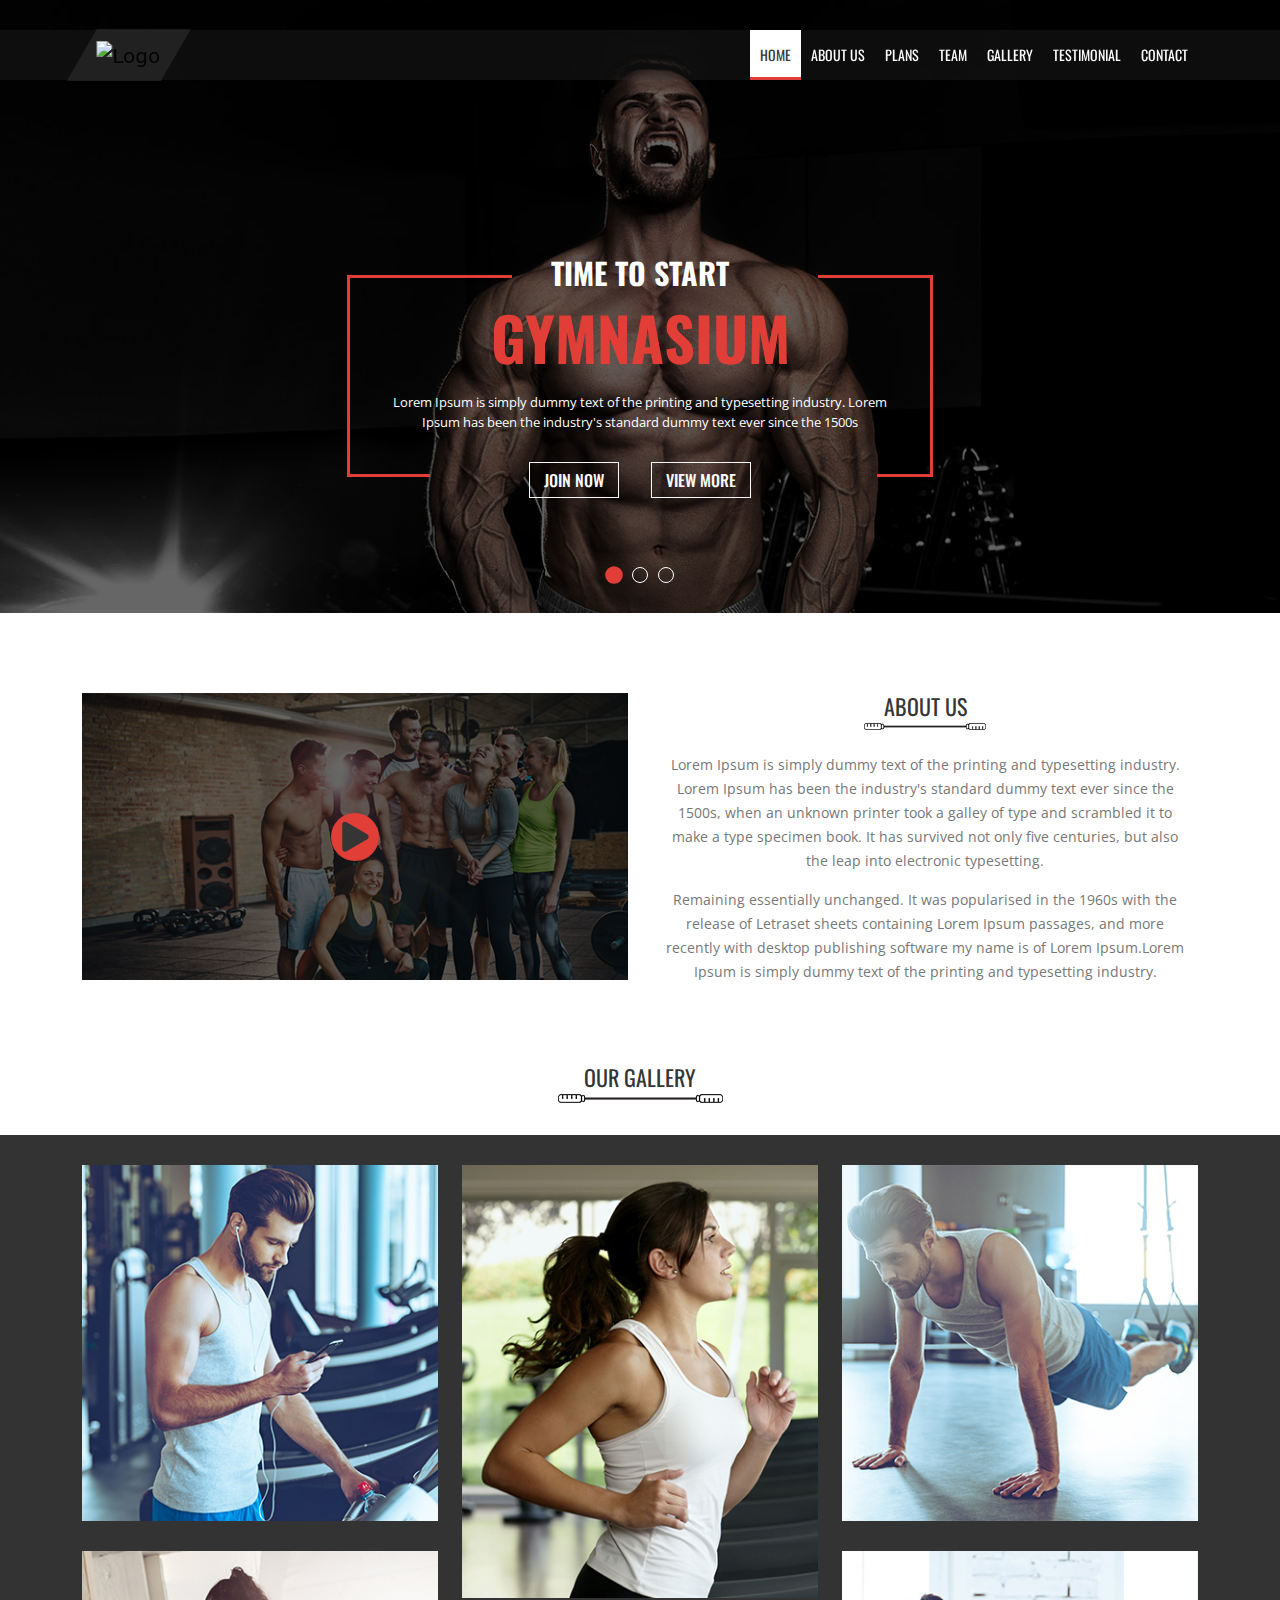
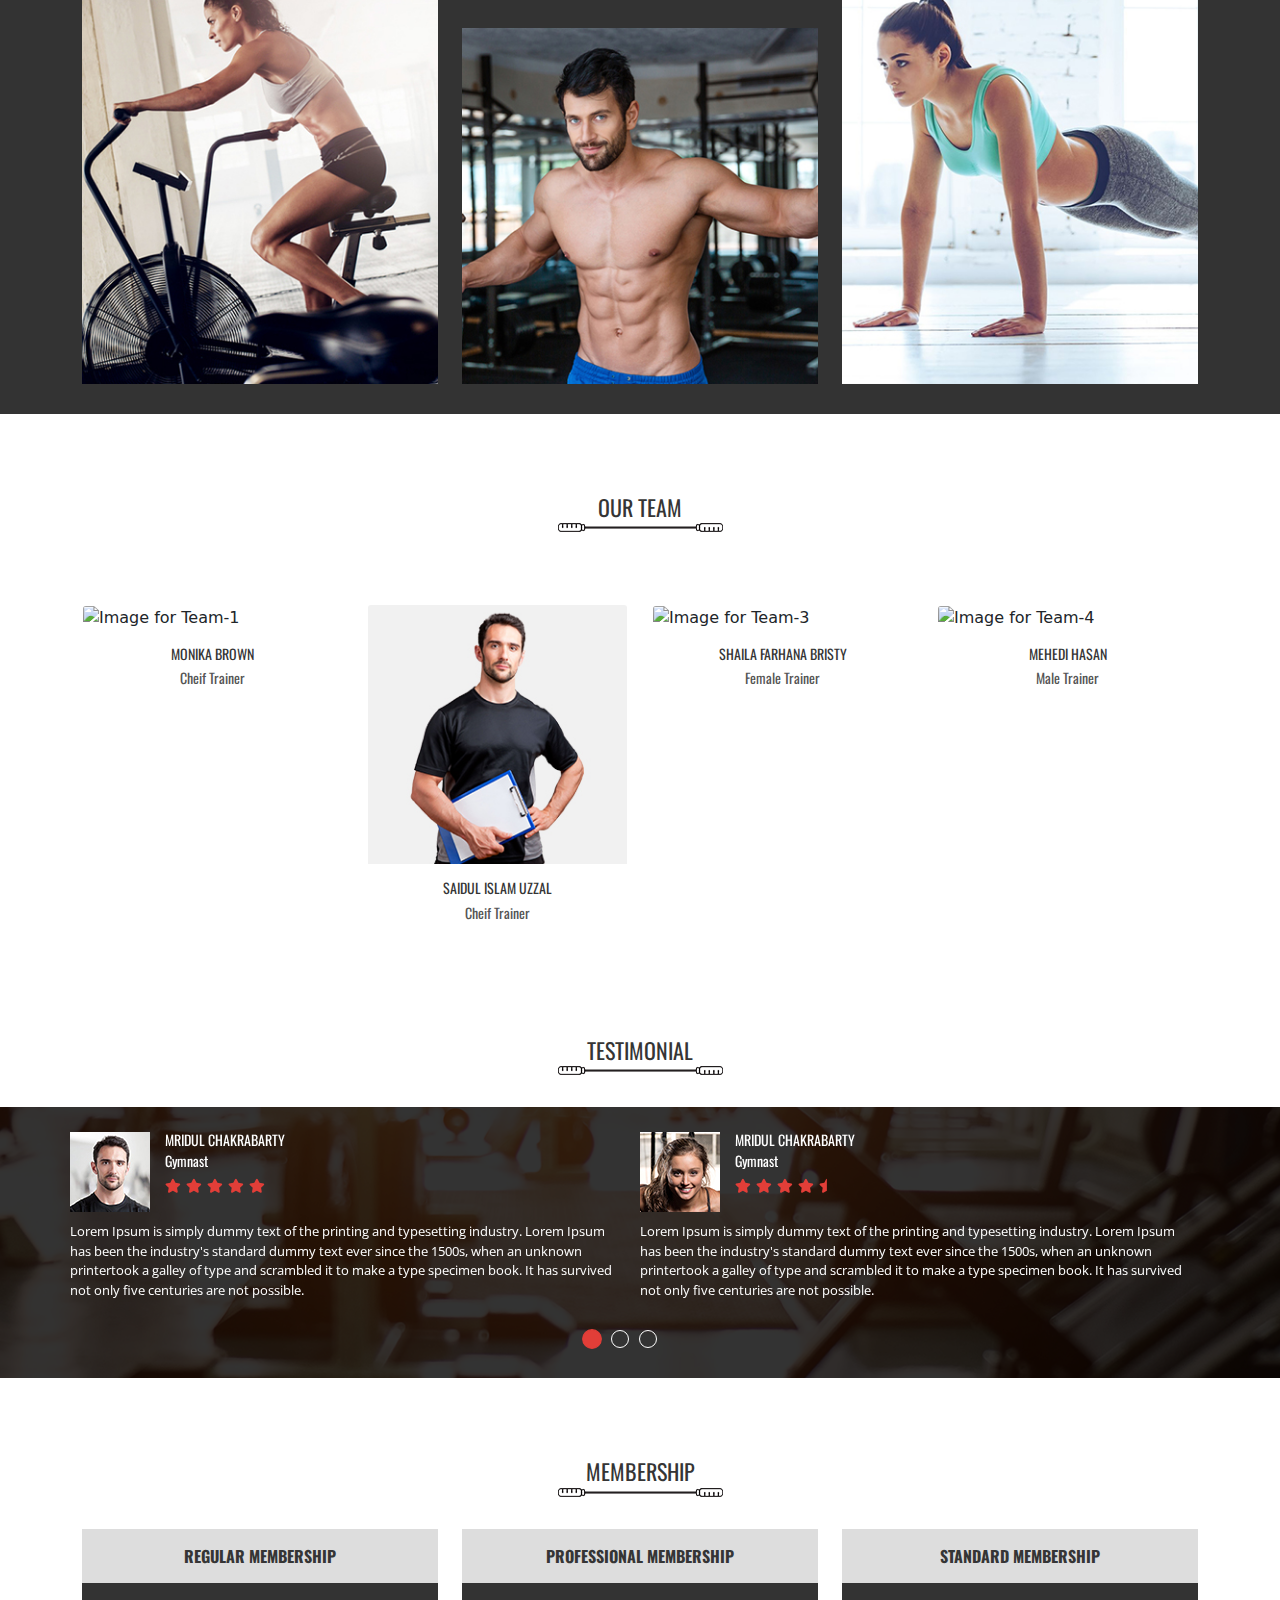
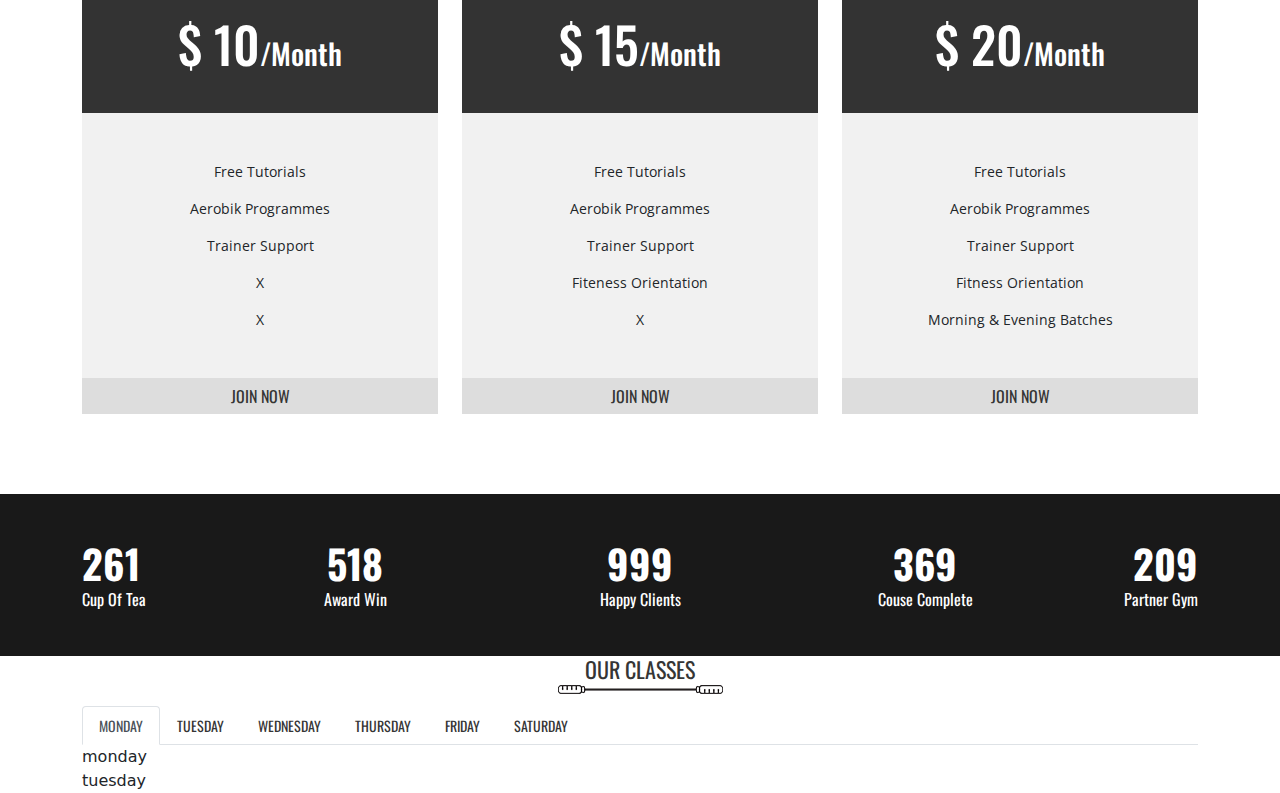
==== index.html @ f3a7b364 "some" ====
<!DOCTYPE html>
<html lang="en">
<head>
    <meta charset="UTF-8">
    <title>Gymnasium - PSD to Bootstrap</title>

    <!--========= Google Fonts =========-->
    <link href="https://fonts.googleapis.com/css2?family=Open+Sans:wght@300;400;500;600;700;800&family=Oswald:wght@200;300;400;500;600;700&display=swap" rel="stylesheet">

    <!--========= Font CSS Awesome =========-->
    <link rel="stylesheet" href="css/all.min.css">

    <!--========= Bootstrap CSS =========-->
    <link rel="stylesheet" href="css/bootstrap.min.css">
    
    <!--========= Plugins CSS =========-->
    <link rel="stylesheet" href="css/slick.css">
    <link rel="stylesheet" href="css/venobox.min.css">

    <!--========= Our Main CSS =========-->
    <link rel="stylesheet" href="css/style.css">
</head>
<body>


    
    <!--========= Navbar Starts =========-->
    <nav class="navbar navbar-expand-lg navbar-light py-0 w-100">
        <div class="container">
          <a class="navbar-brand py-0" href="#">
            <img src="images/logo.png" alt="Logo">
          </a>
          <button class="navbar-toggler" type="button" data-bs-toggle="collapse" data-bs-target="#navbarSupportedContent" aria-controls="navbarSupportedContent" aria-expanded="false" aria-label="Toggle navigation">
            <span class="navbar-toggler-icon"></span>
          </button>
          <div class="collapse navbar-collapse" id="navbarSupportedContent">
            <ul class="navbar-nav ms-auto mb-2 mb-lg-0">
              <li class="nav-item">
                <a class="nav-link active p-0 text-white text-uppercase osw-reg fs-14" href="#">Home</a>
              </li>
              <li class="nav-item">
                <a class="nav-link p-0 text-white text-uppercase osw-reg fs-14" href="#">about us</a>
              </li>
              <li class="nav-item">
                <a class="nav-link p-0 text-white text-uppercase osw-reg fs-14" href="#">plans</a>
              </li>
              <li class="nav-item">
                <a class="nav-link p-0 text-white text-uppercase osw-reg fs-14" href="#">team</a>
              </li>
              <li class="nav-item">
                <a class="nav-link p-0 text-white text-uppercase osw-reg fs-14" href="#">gallery</a>
              </li>
              <li class="nav-item">
                <a class="nav-link p-0 text-white text-uppercase osw-reg fs-14" href="#">testimonial</a>
              </li>
              <li class="nav-item">
                <a class="nav-link p-0 text-white text-uppercase osw-reg fs-14" href="#">contact</a>
              </li>
            </ul>
          </div>
        </div>
      </nav>
    <!--========= Navbar Ends =========-->


    <!--========= Banner Starts =========-->
    <section id="banner">
      <div class="banner-slider">
        <div class="banner-item bg1">
          <div class="container">
            <div class="row">
              <div class="col-lg-6 m-lg-auto">
                <div class="banner-text text-center">
                  <h3 class="mb-0 text-uppercase text-white osw-bold fs-30">time to start</h3>
                  <h2 class="mb-0 text-uppercase text-brand osw-bold fs-60">gymnasium</h2>
                  <p class="mb-0 text-white open-reg fs-13">Lorem Ipsum is simply dummy text of the printing and typesetting industry. Lorem Ipsum has been the industry's standard dummy text ever since the 1500s</p>
                  <a href="#" class="btn btn-outline-light text-uppercase osw-med fs-16 rounded-0">join now</a>
                  <a href="#" class="btn btn-outline-light text-uppercase osw-med fs-16 rounded-0">view more</a>
                </div>
              </div>
            </div>
          </div>
        </div>

        <div class="banner-item bg2">
          <div class="container">
            <div class="row">
              <div class="col-lg-6">
                <div class="banner-text">
                  <h3 class="mb-0 text-uppercase text-white osw-bold fs-30">time to start</h3>
                  <h2 class="mb-0 text-uppercase text-brand osw-bold fs-60">gymnasium</h2>
                  <p class="mb-0 text-white open-reg fs-13">Lorem Ipsum is simply dummy text of the printing and typesetting industry. Lorem Ipsum has been the industry's standard dummy text ever since the 1500s</p>
                  <a href="#" class="btn btn-outline-light text-uppercase osw-med fs-16 rounded-0">join now</a>
                  <a href="#" class="btn btn-outline-light text-uppercase osw-med fs-16 rounded-0">view more</a>
                </div>
              </div>
            </div>
          </div>
        </div>

        <div class="banner-item bg3">
          <div class="container">
            <div class="row">
              <div class="col-lg-6 ms-lg-auto">
                <div class="banner-text text-end">
                  <h3 class="mb-0 text-uppercase text-white osw-bold fs-30">time to start</h3>
                  <h2 class="mb-0 text-uppercase text-brand osw-bold fs-60">gymnasium</h2>
                  <p class="mb-0 text-white open-reg fs-13">Lorem Ipsum is simply dummy text of the printing and typesetting industry. Lorem Ipsum has been the industry's standard dummy text ever since the 1500s</p>
                  <a href="#" class="btn btn-outline-light text-uppercase osw-med fs-16 rounded-0">join now</a>
                  <a href="#" class="btn btn-outline-light text-uppercase osw-med fs-16 rounded-0">view more</a>
                </div>
              </div>
            </div>
          </div>
        </div>
      </div>
    </section>
    <!--========= Banner Ends =========-->


    <!--========= About Starts =========-->
    <section id="about">
      <div class="container">
        <div class="row">
          <div class="col-lg-6">
            <div class="abt-video position-relative">
              <img src="images/video-bg.jpg" alt="video-bg" class="img-fluid w-100">
              <div class="abt-overlay w-100 h-100 position-absolute top-0 start-0 over-6 d-flex justify-content-center align-items-center">
                <a class="abt-vdo" href="https://www.youtube.com/watch?v=YvZnXD4Qk80" data-autoplay="true" data-vbtype="video">
                  <i class="fas fa-play text-center bg-brand th-dark fs-30 bdr-50"></i>
                </a>
              </div>
            </div>
          </div>
          <div class="col-lg-6">
            <div class="abt-text text-center">
              <header class="section-head">
                <h3 class="mb-0 text-uppercase osw-reg fs-22 th-dark">about us</h3>
                <img src="images/abt-border.png" alt="About Border">
              </header>
              <p class="mb-0 open-reg fs-14 th-p">Lorem Ipsum is simply dummy text of the printing and typesetting industry. Lorem Ipsum has been the industry's standard dummy text ever since the 1500s, when an unknown printer took a galley of type and scrambled it to make a type specimen book. It has survived not only five centuries, but also the leap into electronic typesetting.</p>
              <p class="mb-0 open-reg fs-14 th-p">Remaining essentially unchanged. It was popularised in the 1960s with the release of Letraset sheets containing Lorem Ipsum passages, and more recently with desktop publishing software my name is of Lorem Ipsum.Lorem Ipsum is simply dummy text of the printing and typesetting industry.</p>
            </div>
          </div>
        </div>
      </div>
    </section>
    <!--========= About Ends =========-->


    <!--========= Gallery Starts =========-->
    <section id="gallery">
      <header class="section-head text-center">
        <h3 class="mb-0 text-uppercase osw-reg fs-22 th-dark">our gallery</h3>
        <img src="images/sec-border.png" alt="Section Border">
      </header>
      <div class="gallery-main">
        <div class="container">
          <div class="row">
            <div class="col-lg-4">
              <div class="gallery-item position-relative overflow-hidden">
                <img src="images/gl-1.jpg" alt="Image for Gallery-1" class="img-fluid w-100">
                <div class="gl-overlay w-100 h-100 position-absolute start-0 d-flex justify-content-center align-items-center">
                  <a href="images/gl-1.jpg" class="gall-pop text-white fs-30" data-gall="gallery01">
                    <i class="fas fa-search-plus"></i>
                  </a>
                </div>
              </div>
              <div class="gallery-item position-relative overflow-hidden">
                <img src="images/gl-2.jpg" alt="Image for Gallery-2" class="img-fluid w-100">
                <div class="gl-overlay w-100 h-100 position-absolute start-0 d-flex justify-content-center align-items-center">
                  <a href="images/gl-2.jpg" class="gall-pop text-white fs-30" data-gall="gallery01">
                    <i class="fas fa-search-plus"></i>
                  </a>
                </div>
              </div>
            </div>
            <div class="col-lg-4">
              <div class="gallery-item position-relative overflow-hidden">
                <img src="images/gl-3.jpg" alt="Image for Gallery-3" class="img-fluid w-100">
                <div class="gl-overlay w-100 h-100 position-absolute start-0 d-flex justify-content-center align-items-center">
                  <a href="images/gl-3.jpg" class="gall-pop text-white fs-30" data-gall="gallery01">
                    <i class="fas fa-search-plus"></i>
                  </a>
                </div>
              </div>
              <div class="gallery-item position-relative overflow-hidden">
                <img src="images/gl-4.jpg" alt="Image for Gallery-4" class="img-fluid w-100">
                <div class="gl-overlay w-100 h-100 position-absolute start-0 d-flex justify-content-center align-items-center">
                  <a href="images/gl-4.jpg" class="gall-pop text-white fs-30" data-gall="gallery01">
                    <i class="fas fa-search-plus"></i>
                  </a>
                </div>
              </div>
            </div>
            <div class="col-lg-4">
              <div class="gallery-item position-relative overflow-hidden">
                <img src="images/gl-5.jpg" alt="Image for Gallery-5" class="img-fluid w-100">
                <div class="gl-overlay w-100 h-100 position-absolute start-0 d-flex justify-content-center align-items-center">
                  <a href="images/gl-5.jpg" class="gall-pop text-white fs-30" data-gall="gallery01">
                    <i class="fas fa-search-plus"></i>
                  </a>
                </div>
              </div>
              <div class="gallery-item position-relative overflow-hidden">
                <img src="images/gl-6.jpg" alt="Image for Gallery-6" class="img-fluid w-100">
                <div class="gl-overlay w-100 h-100 position-absolute start-0 d-flex justify-content-center align-items-center">
                  <a href="images/gl-6.jpg" class="gall-pop text-white fs-30" data-gall="gallery01">
                    <i class="fas fa-search-plus"></i>
                  </a>
                </div>
              </div>
            </div>
          </div>
        </div>
      </div>
    </section>
    <!--========= Gallery Ends =========-->


    <!--========= Team Starts =========-->
    <section id="team">
      <header class="section-head text-center">
        <h3 class="mb-0 text-uppercase osw-reg fs-22 th-dark">our team</h3>
        <img src="images/sec-border.png" alt="Section Border">
      </header>
      <div class="container">
        <div class="row">
          <div class="col-lg-3">
            <div class="card rounded-0">
              <div class="team-image position-relative overflow-hidden">
                <img src="images/team-1.jpg" class="card-img-top w-100 img-fluid" alt="Image for Team-1">
                <div class="team-overlay position-absolute w-100 h-100 top-0 d-flex flex-column justify-content-center align-items-end">
                  <a href="#" target="_blank">
                    <i class="fab fa-facebook-f text-center border border-white text-white"></i>
                  </a>
                  <a href="#" target="_blank">
                    <i class="fab fa-twitter text-center border border-white text-white"></i>
                  </a>
                  <a href="#" target="_blank">
                    <i class="fab fa-linkedin-in text-center border border-white text-white"></i>
                  </a>
                </div>
              </div>
              <div class="card-body text-center px-0">
                <h5 class="card-title text-uppercase osw-reg fs-14 th-dark">monika brown</h5>
                <h6 class="mb-0 text-capitalize osw-reg fs-14 th-sub mb-1">cheif trainer</h6>
                <p class="card-text open-reg fs-13 th-p">Lorem Ipsum is simply dummy text of the printing and typesetting industry. Lorem Ipsum 1500s.</p>
              </div>
            </div>
          </div>
          <div class="col-lg-3">
            <div class="card rounded-0">
              <div class="team-image position-relative overflow-hidden">
                <img src="images/team-2.jpg" class="card-img-top w-100 img-fluid" alt="Image for Team-2">
                <div class="team-overlay position-absolute w-100 h-100 top-0 d-flex flex-column justify-content-center align-items-end">
                  <a href="#" target="_blank">
                    <i class="fab fa-facebook-f text-center border border-white text-white"></i>
                  </a>
                  <a href="#" target="_blank">
                    <i class="fab fa-twitter text-center border border-white text-white"></i>
                  </a>
                  <a href="#" target="_blank">
                    <i class="fab fa-linkedin-in text-center border border-white text-white"></i>
                  </a>
                </div>
              </div>
              <div class="card-body text-center px-0">
                <h5 class="card-title text-uppercase osw-reg fs-14 th-dark">saidul islam uzzal</h5>
                <h6 class="mb-0 text-capitalize osw-reg fs-14 th-sub mb-1">cheif trainer</h6>
                <p class="card-text open-reg fs-13 th-p">Lorem Ipsum is simply dummy text of the printing and typesetting industry. Lorem Ipsum 1500s.</p>
              </div>
            </div>
          </div>
          <div class="col-lg-3">
            <div class="card rounded-0">
              <div class="team-image position-relative overflow-hidden">
                <img src="images/team-3.jpg" class="card-img-top w-100 img-fluid" alt="Image for Team-3">
                <div class="team-overlay position-absolute w-100 h-100 top-0 d-flex flex-column justify-content-center align-items-end">
                  <a href="#" target="_blank">
                    <i class="fab fa-facebook-f text-center border border-white text-white"></i>
                  </a>
                  <a href="#" target="_blank">
                    <i class="fab fa-twitter text-center border border-white text-white"></i>
                  </a>
                  <a href="#" target="_blank">
                    <i class="fab fa-linkedin-in text-center border border-white text-white"></i>
                  </a>
                </div>
              </div>
              <div class="card-body text-center px-0">
                <h5 class="card-title text-uppercase osw-reg fs-14 th-dark">shaila farhana bristy</h5>
                <h6 class="mb-0 text-capitalize osw-reg fs-14 th-sub mb-1">female trainer</h6>
                <p class="card-text open-reg fs-13 th-p">Lorem Ipsum is simply dummy text of the printing and typesetting industry. Lorem Ipsum 1500s.</p>
              </div>
            </div>
          </div>
          <div class="col-lg-3">
            <div class="card rounded-0">
              <div class="team-image position-relative overflow-hidden">
                <img src="images/team-4.jpg" class="card-img-top w-100 img-fluid" alt="Image for Team-4">
                <div class="team-overlay position-absolute w-100 h-100 top-0 d-flex flex-column justify-content-center align-items-end">
                  <a href="#" target="_blank">
                    <i class="fab fa-facebook-f text-center border border-white text-white"></i>
                  </a>
                  <a href="#" target="_blank">
                    <i class="fab fa-twitter text-center border border-white text-white"></i>
                  </a>
                  <a href="#" target="_blank">
                    <i class="fab fa-linkedin-in text-center border border-white text-white"></i>
                  </a>
                </div>
              </div>
              <div class="card-body text-center px-0">
                <h5 class="card-title text-uppercase osw-reg fs-14 th-dark">mehedi hasan</h5>
                <h6 class="mb-0 text-capitalize osw-reg fs-14 th-sub mb-1">male trainer</h6>
                <p class="card-text open-reg fs-13 th-p">Lorem Ipsum is simply dummy text of the printing and typesetting industry. Lorem Ipsum 1500s.</p>
              </div>
            </div>
          </div>
        </div>
      </div>
    </section>
    <!--========= Team Ends =========-->


    <!--========= Testimonial Starts =========-->
    <section id="feedback">
      <header class="section-head text-center">
        <h3 class="mb-0 text-uppercase osw-reg fs-22 th-dark">testimonial</h3>
        <img src="images/sec-border.png" alt="Section Border">
      </header>
      <div class="feedback-main">
        <div class="container">
          <div class="row feedback-slider">
            <div class="col-lg-6">
              <div class="feedback-item">
                <div class="row gx-0">
                  <div class="item-head d-flex">
                    <div class="col-lg-2">
                      <div class="testi-person-image">
                        <img src="images/person-1.jpg" alt="Person image on testimonial part">
                      </div>
                    </div>
                    <div class="col-lg-10">
                      <div class="testi-person-detail">
                        <h5 class="mb-0 text-uppercase text-white osw-reg fs-14">mridul chakrabarty</h5>
                        <h6 class="mb-0 text-capitalize text-white osw-reg fs-14 py-1">gymnast</h6>
                        <div class="ratings">
                          <i class="fas fa-star text-brand fs-14"></i>
                          <i class="fas fa-star text-brand fs-14"></i>
                          <i class="fas fa-star text-brand fs-14"></i>
                          <i class="fas fa-star text-brand fs-14"></i>
                          <i class="fas fa-star text-brand fs-14"></i>
                        </div>
                      </div>
                    </div>
                  </div>
                  <div class="item-body">
                    <div class="col-lg-12">
                      <div class="testi-person-text">
                        <p class="mb-0 text-white fs-13 open-reg pr-20">Lorem Ipsum is simply dummy text of the printing and typesetting industry. Lorem Ipsum has been the industry's standard dummy text ever since the 1500s, when an unknown printertook a galley of type and scrambled it to make a type specimen book. It has survived not only five centuries are not possible.</p>
                      </div>
                    </div>
                  </div>
                </div>
              </div>
            </div>
            <div class="col-lg-6">
              <div class="testi-item">
                <div class="row gx-0">
                  <div class="item-head d-flex">
                    <div class="col-lg-2">
                      <div class="testi-person-image">
                        <img src="images/person-2.jpg" alt="Person-2 image on testimonial part">
                      </div>
                    </div>
                    <div class="col-lg-10">
                      <div class="feedback-person-detail">
                        <h5 class="mb-0 text-uppercase text-white osw-reg fs-14">mridul chakrabarty</h5>
                        <h6 class="mb-0 text-capitalize text-white osw-reg fs-14 py-1">gymnast</h6>
                        <div class="ratings">
                          <i class="fas fa-star text-brand fs-14"></i>
                          <i class="fas fa-star text-brand fs-14"></i>
                          <i class="fas fa-star text-brand fs-14"></i>
                          <i class="fas fa-star text-brand fs-14"></i>
                          <i class="fas fa-star-half text-brand fs-14"></i>
                        </div>
                      </div>
                    </div>
                  </div>
                  <div class="item-body">
                    <div class="col-lg-12">
                      <div class="feedback-person-text">
                        <p class="mb-0 text-white fs-13 open-reg pr-20">Lorem Ipsum is simply dummy text of the printing and typesetting industry. Lorem Ipsum has been the industry's standard dummy text ever since the 1500s, when an unknown printertook a galley of type and scrambled it to make a type specimen book. It has survived not only five centuries are not possible.</p>
                      </div>
                    </div>
                  </div>
                </div>
              </div>
            </div>
            <div class="col-lg-6">
              <div class="feedback-item">
                <div class="row gx-0">
                  <div class="item-head d-flex">
                    <div class="col-lg-2">
                      <div class="testi-person-image">
                        <img src="images/person-1.jpg" alt="Person image on testimonial part">
                      </div>
                    </div>
                    <div class="col-lg-10">
                      <div class="feedback-person-detail">
                        <h5 class="mb-0 text-uppercase text-white osw-reg fs-14">mridul chakrabarty</h5>
                        <h6 class="mb-0 text-capitalize text-white osw-reg fs-14 py-1">gymnast</h6>
                        <div class="ratings">
                          <i class="fas fa-star text-brand fs-14"></i>
                          <i class="fas fa-star text-brand fs-14"></i>
                          <i class="fas fa-star text-brand fs-14"></i>
                          <i class="fas fa-star text-brand fs-14"></i>
                          <i class="fas fa-star text-brand fs-14"></i>
                        </div>
                      </div>
                    </div>
                  </div>
                  <div class="item-body">
                    <div class="col-lg-12">
                      <div class="feedback-person-text">
                        <p class="mb-0 text-white fs-13 open-reg pr-20">Lorem Ipsum is simply dummy text of the printing and typesetting industry. Lorem Ipsum has been the industry's standard dummy text ever since the 1500s, when an unknown printertook a galley of type and scrambled it to make a type specimen book. It has survived not only five centuries are not possible.</p>
                      </div>
                    </div>
                  </div>
                </div>
              </div>
            </div>
          </div>
        </div>
      </div>
    </section>
    <!--========= Testimonial Ends =========-->


    <!--========= Membership Starts =========-->
    <section id="membership">
      <header class="section-head text-center">
        <h3 class="mb-0 text-uppercase osw-reg fs-22 th-dark">membership</h3>
        <img src="images/sec-border.png" alt="Section Border">
      </header>
      <div class="container">
        <div class="row">
          
          <div class="col-lg-4">
            <div class="member-item text-center">
              <h4 class="mb-0 text-uppercase osw-bold fs-16 th-dark bg1">regular membership</h4>
              <h3 class="item-1 mb-0 text-white text-capitalize osw-med fs-50">$ 10<span class="fs-29">/month</span></h3>
              <ul class="ps-0 mb-0 text-capitalize open-reg fs-14 th-cl2 bg2 py-5">
                <li class="pb-3">free tutorials</li>
                <li class="pb-3">aerobik programmes</li>
                <li class="pb-3">trainer support</li>
                <li class="pb-3">x</li>
                <li>x</li>
              </ul>
              <a href="#" class="btn rounded-0 p-0 w-100 text-uppercase osw-reg fs-16 th-dark bg1">join now</a>
            </div>
          </div>

          <div class="col-lg-4">
            <div class="member-item text-center">
              <h4 class="mb-0 text-uppercase osw-bold fs-16 th-dark bg1">professional membership</h4>
              <h3 class="item-2 mb-0 text-white text-capitalize osw-med fs-50">$ 15<span class="fs-29">/month</span></h3>
              <ul class="ps-0 mb-0 text-capitalize open-reg fs-14 th-cl2 bg2 py-5">
                <li class="pb-3">free tutorials</li>
                <li class="pb-3">aerobik programmes</li>
                <li class="pb-3">trainer support</li>
                <li class="pb-3">fiteness orientation</li>
                <li>x</li>
              </ul>
              <a href="#" class="btn rounded-0 p-0 w-100 text-uppercase osw-reg fs-16 th-dark bg1">join now</a>
            </div>
          </div>
          
          <div class="col-lg-4">
            <div class="member-item text-center">
              <h4 class="mb-0 text-uppercase osw-bold fs-16 th-dark bg1">standard membership</h4>
              <h3 class="item-3 mb-0 text-white text-capitalize osw-med fs-50">$ 20<span class="fs-29">/month</span></h3>
              <ul class="ps-0 mb-0 text-capitalize open-reg fs-14 th-cl2 bg2 py-5">
                <li class="pb-3">free tutorials</li>
                <li class="pb-3">aerobik programmes</li>
                <li class="pb-3">trainer support</li>
                <li class="pb-3">fitness orientation</li>
                <li>morning & evening batches</li>
              </ul>
              <a href="#" class="btn rounded-0 p-0 w-100 text-uppercase osw-reg fs-16 th-dark bg1">join now</a>
            </div>
          </div>

        </div>
      </div>
    </section>
    <!--========= Membership Ends =========-->


    <!--========= Funfact/Counter Starts =========-->
    <section id="funfact">
      <div class="container">
        <div class="row">
          <div class="col-lg-2">
            <div class="fun-item text-white">
              <h4 class="mb-0 osw-bold fs-40 counter">261</h4>
              <p class="mb-0 text-capitalize osw-reg fs-16">cup of tea</p>
            </div>
          </div>
          <div class="col-lg-2">
            <div class="fun-item text-white text-lg-center">
              <h4 class="mb-0 osw-bold fs-40 counter">518</h4>
              <p class="mb-0 text-capitalize osw-reg fs-16">award win</p>
            </div>
          </div>
          <div class="col-lg-4">
            <div class="fun-item text-white text-lg-center">
              <h4 class="mb-0 osw-bold fs-40 counter">999</h4>
              <p class="mb-0 text-capitalize osw-reg fs-16">happy clients</p>
            </div>
          </div>
          <div class="col-lg-2">
            <div class="fun-item text-white text-lg-center">
              <h4 class="mb-0 osw-bold fs-40 counter">369</h4>
              <p class="mb-0 text-capitalize osw-reg fs-16">couse complete</p>
            </div>
          </div>
          <div class="col-lg-2">
            <div class="fun-item text-white text-lg-end">
              <h4 class="mb-0 osw-bold fs-40 counter">209</h4>
              <p class="mb-0 text-capitalize osw-reg fs-16">partner gym</p>
            </div>
          </div>
        </div>
      </div>
    </section>
    <!--========= Funfact/Counter Ends =========-->


    <!--========= Routine Starts =========-->
    <section id="routine">
      <header class="section-head text-center">
        <h3 class="mb-0 text-uppercase osw-reg fs-22 th-dark">our classes</h3>
        <img src="images/sec-border.png" alt="Section Border">
      </header>
      <div class="container">
        <div class="row">
          <div class="col-lg-12">
            <div class="routine-nav">
              <ul class="nav nav-tabs" id="myTab" role="tablist">
                <li class="nav-item" role="presentation">
                  <button class="nav-link text-uppercase osw-reg fs-14 th-dark active" id="monday-tab" data-bs-toggle="tab" data-bs-target="#monday" type="button" role="tab" aria-controls="monday" aria-selected="true">monday</button>
                </li>
                <li class="nav-item" role="presentation">
                  <button class="nav-link text-uppercase osw-reg fs-14 th-dark" id="tuesday-tab" data-bs-toggle="tab" data-bs-target="#tuesday" type="button" role="tab" aria-controls="tuesday" aria-selected="false">tuesday</button>
                </li>
                <li class="nav-item" role="presentation">
                  <button class="nav-link text-uppercase osw-reg fs-14 th-dark" id="wednesday-tab" data-bs-toggle="tab" data-bs-target="#wednesday" type="button" role="tab" aria-controls="wednesday" aria-selected="false">wednesday</button>
                </li>
                <li class="nav-item" role="presentation">
                  <button class="nav-link text-uppercase osw-reg fs-14 th-dark" id="thursday-tab" data-bs-toggle="tab" data-bs-target="#thursday" type="button" role="tab" aria-controls="thursday" aria-selected="false">thursday</button>
                </li>
                <li class="nav-item" role="presentation">
                  <button class="nav-link text-uppercase osw-reg fs-14 th-dark" id="friday-tab" data-bs-toggle="tab" data-bs-target="#friday" type="button" role="tab" aria-controls="friday" aria-selected="false">friday</button>
                </li>
                <li class="nav-item" role="presentation">
                  <button class="nav-link text-uppercase osw-reg fs-14 th-dark" id="saturday-tab" data-bs-toggle="tab" data-bs-target="#saturday" type="button" role="tab" aria-controls="saturday" aria-selected="false">saturday</button>
                </li>
              </ul>
            </div>
            <div class="routine-holder">
              <div class="tab-content" id="myTabContent">
                <div class="tab-pane fade show active" id="monday" role="tabpanel" aria-labelledby="monday-tab">monday</div>
                <div class="tab-pane fade show active" id="tuesday" role="tabpanel" aria-labelledby="tuesday-tab">tuesday</div>
                <div class="tab-pane fade" id="wednesday" role="tabpanel" aria-labelledby="wednesday-tab">wednesday</div>
                <div class="tab-pane fade" id="thursday" role="tabpanel" aria-labelledby="thursday-tab">thursday</div>
                <div class="tab-pane fade" id="friday" role="tabpanel" aria-labelledby="friday-tab">friday</div>
                <div class="tab-pane fade" id="saturday" role="tabpanel" aria-labelledby="saturday-tab">saturday</div>
              </div>
            </div>
          </div>
        </div>
      </div>
    </section>
    <!--========= Routine Ends =========-->
    
    <!--========= JS Files Link Up Starts =========-->
    <script src="js/jquery-2.2.4.min.js"></script>
    <script src="js/bootstrap.bundle.min.js"></script>
    <script src="js/slick.min.js"></script>
    <script src="js/venobox.min.js"></script>
    <script src="js/waypoints.min.js"></script>
    <script src="js/jquery.counterup.min.js"></script>
    <script src="js/custom.js"></script>
    <!--========= JS Files Link Up Ends =========-->

    <!--=========  Starts =========-->
    <!--=========  Ends =========-->
    
</body>
</html>
---- css/style.css ----
:root{
    --ff1: 'Oswald', sans-serif;
    --ff2: 'Open Sans', sans-serif;

    --brand: #e23e38;
    --th-dark: #353535;
    --th-p: #777777;
    --cl2: #555555;
    --twit: #1da1f2;

    --bg1: #dddddd;
    --bg2: #f1f1f1;

    --over6: rgba(0, 0, 0, 0.6);
    --over8: rgba(0, 0, 0, 0.8);
    --over85: rgba(0, 0, 0, 0.85);
    --over9: rgba(0, 0, 0, 0.9);
    --overred: rgba(226, 62, 56, 0.5);
    --overwhite: rgba(255, 255, 255, 0.5);
}
/* ===================
    Root CSS Ends
=================== */
*{
    padding: 0;
    margin: 0;
    box-sizing: border-box;
}
a{
    text-decoration: none;
}
ul{
    list-style: none;
}
img{
    vertical-align: middle;
}
.bdr-50{
    border-radius: 50%;
    -webkit-border-radius: 50%;
    -moz-border-radius: 50%;
    -ms-border-radius: 50%;
    -o-border-radius: 50%;
}
.section-head img{
    margin-top: -10px;
}
/* ===================
    Common CSS Ends
=================== */

/* Font Families */
.osw-reg{
    font-family: var(--ff1);
    font-weight: 400;
}
.osw-med{
    font-family: var(--ff1);
    font-weight: 500;
}
.osw-bold{
    font-family: var(--ff1);
    font-weight: 700;
}
.open-reg{
    font-family: var(--ff2);
    font-weight: 400;
}

/* Font Size */
.fs-13{
    font-size: 13px;
}
.fs-14{
    font-size: 14px;
}
.fs-16{
    font-size: 16px;
}
.fs-20{
    font-size: 20px;
}
.fs-22{
    font-size: 22px;
}
.fs-29{
    font-size: 29px;
}
.fs-30{
    font-size: 30px;
}
.fs-40{
    font-size: 40px;
}
.fs-50{
    font-size: 50px;
}
.fs-60{
    font-size: 60px;☺
}

/* Colors */
.text-brand{
    color: var(--brand);
}
.bg-brand{
    background: var(--brand);
}
.bg1{
    background: var(--bg1);
}
.bg2{
    background: var(--bg2);
}
.th-dark{
    color: var(--th-dark);
}
.th-sub{
    color: var(--cl2);
}
.th-p{
    color: var(--th-p);
}
.over-6{
    background: var(--over6);
}
.twit{
    color: var(--twit);
}
/* ===================
Typography CSS Ends
=================== */


/* ===================
    Navbar CSS Starts
=================== */
.navbar{
    background: rgba(53, 53, 53, 0.25);
    position: fixed;
    top: 30px;
    left: 0;
    z-index: 9999;
}
.navbar .navbar-brand{
    background: rgba(53, 53, 53, 0.5);
    padding: 10px 15px !important;
    position: absolute;
    transform: skewX(-30deg);
    -webkit-transform: skewX(-30deg);
    -moz-transform: skewX(-30deg);
    -ms-transform: skewX(-30deg);
    -o-transform: skewX(-30deg);
}
.navbar .navbar-brand img{
    transform: skewX(30deg);
    -webkit-transform: skewX(30deg);
    -moz-transform: skewX(30deg);
    -ms-transform: skewX(30deg);
    -o-transform: skewX(30deg);
}
.navbar .navbar-nav .nav-item .nav-link{
    line-height: 50px;
    padding: 0 10px !important;
    position: relative;
    z-index: 1;
    transition: all linear 0.4s;
    -webkit-transition: all linear 0.4s;
    -moz-transition: all linear 0.4s;
    -ms-transition: all linear 0.4s;
    -o-transition: all linear 0.4s;
}
.navbar .navbar-nav .nav-item:hover .nav-link{
    color: var(--th-dark) !important;
}
.navbar .navbar-nav .nav-item .nav-link::before{
    content: '';
    width: 100%;
    height: 0%;
    background: #fff;
    position: absolute;
    left: 0;
    top: 0;
    z-index: -2;
    transition: all linear 0.4s;
    -webkit-transition: all linear 0.4s;
    -moz-transition: all linear 0.4s;
    -ms-transition: all linear 0.4s;
    -o-transition: all linear 0.4s;
}
.navbar .navbar-nav .nav-item .nav-link:hover::before{
    height: 100%;
}
.navbar .navbar-nav .nav-item .nav-link::after{
    content: '';
    width: 0%;
    height: 3px;
    background: var(--brand);
    position: absolute;
    bottom: 0;
    left: 0;
    z-index: -1;
    transition: all linear 0.4s;
    -webkit-transition: all linear 0.4s;
    -moz-transition: all linear 0.4s;
    -ms-transition: all linear 0.4s;
    -o-transition: all linear 0.4s;
}
.navbar .navbar-nav .nav-item .nav-link:hover::after{
    width: 100%;
}
.navbar .navbar-nav .nav-item .active{
    color: var(--th-dark) !important;
}
.navbar .navbar-nav .nav-item .active::before{
    height: 100%;
}
.navbar .navbar-nav .nav-item .active::after{
    width: 100%;
}
/* ===================
    Navbar CSS Ends
=================== */


/* ===================
    Banner CSS Starts
=================== */
#banner .banner-item{
    position: relative;
    z-index: 1;
    padding-top: 255px;
    padding-bottom: 115px;
}
#banner .banner-item::after{
    content: '';
    width: 100%;
    height: 100%;
    background: var(--over6);
    position: absolute;
    inset: 0;
    z-index: -1;
}
#banner .banner-item h3{
    margin-bottom: 10px !important;
    position: relative;
}
#banner .banner-item h2{
    margin-bottom: 20px !important;
    position: relative;
}
#banner .banner-item p{
    position: relative;
}
#banner .banner-item a{
    margin-top: 30px;
    line-height: 34px;
    padding: 0 14px;
    transition: all linear 0.4s;
    -webkit-transition: all linear 0.4s;
    -moz-transition: all linear 0.4s;
    -ms-transition: all linear 0.4s;
    -o-transition: all linear 0.4s;
}
#banner .banner-item a:hover{
    background: var(--brand);
    border-color: var(--brand);
    color: #fff;
}
#banner .banner-item a:first-of-type{
    margin-right: 26px;
}
#banner .bg1{
    background: url(../images/banner-bg-1.jpg) no-repeat center / cover;
}
#banner .bg2{
    background: url(../images/banner-bg-2.jpg) no-repeat center / cover;
}
#banner .bg3{
    background: url(../images/banner-bg-3.jpg) no-repeat center / cover;
}
#banner .bg1 h3::before {
    content: '';
    width: 165px;
    height: 3px;
    background: var(--brand);
    position: absolute;
    left: -20px;
    top: 20px;
}
#banner .bg1 h3::after {
    content: '';
    width: 115px;
    height: 3px;
    background: var(--brand);
    position: absolute;
    right: -20px;
    top: 20px;
}
#banner .bg1 h2::before {
    content: '';
    width: 3px;
    height: 200px;
    background: var(--brand);
    position: absolute;
    left: -20px;
    top: -24px;
}
#banner .bg1 h2::after {
    content: '';
    width: 3px;
    height: 200px;
    background: var(--brand);
    position: absolute;
    right: -20px;
    top: -24px;
}
#banner .bg1 p::before {
    content: '';
    width: 83px;
    height: 3px;
    background: var(--brand);
    position: absolute;
    left: -20px;
    bottom: -45px;
}
#banner .bg1 p::after {
    content: '';
    width: 56px;
    height: 3px;
    background: var(--brand);
    position: absolute;
    right: -20px;
    bottom: -45px;
}
#banner .bg1 p{
    padding: 0 20px;
}
#banner .slick-dots{
    position: absolute;
    left: 50%;
    bottom: 30px;
    padding-left: 0;
    margin-bottom: 0;
    display: flex;
    transform: translateX(-50%);
    -webkit-transform: translateX(-50%);
    -moz-transform: translateX(-50%);
    -ms-transform: translateX(-50%);
    -o-transform: translateX(-50%);
}
#banner .slick-dots li{
    width: 16px;
    height: 16px;
    margin: 0 5px;
    border: 1px solid #fff;
    cursor: pointer;
    border-radius: 50%;
    -webkit-border-radius: 50%;
    -moz-border-radius: 50%;
    -ms-border-radius: 50%;
    -o-border-radius: 50%;
    transition: all linear 0.2s;
    -webkit-transition: all linear 0.2s;
    -moz-transition: all linear 0.2s;
    -ms-transition: all linear 0.2s;
    -o-transition: all linear 0.2s;
}
#banner .slick-dots .slick-active{
    background: var(--brand);
    border: var(--brand);
    transform: scale(1.1);
    -webkit-transform: scale(1.1);
    -moz-transform: scale(1.1);
    -ms-transform: scale(1.1);
    -o-transform: scale(1.1);
}
#banner .slick-dots li button{
    font-size: 0;
    border: none;
    outline: none;
}
/* ===================
    Banner CSS Ends
=================== */


/* ===================
    About CSS Starts
=================== */
#about{
    padding-top: 80px;
    padding-bottom: 80px;
}
#about .abt-video .abt-overlay i{
    width: 48px;
    height: 48px;
    line-height: 48px;
    text-align: center;
    /* alignment & size sir er moto hocche na, html e diyechi */
}
#about .abt-text p{
    line-height: 24px;
    padding: 0 10px;
}
#about .abt-text p:first-of-type{
    padding-top: 10px;
    padding-bottom: 15px;
}
/* ===================
    About CSS Ends
=================== */


/* ===================
    Gallery CSS Starts
=================== */
#gallery .gallery-main{
    background: url('../images/gallery-bg.jpg') no-repeat center / cover;
    position: relative;
    z-index: 1;
    margin-top: 20px;
    padding-top: 30px;
}
#gallery .gallery-main::after{
    content: '';
    width: 100%;
    height: 100%;
    background: var(--over8);
    position: absolute;
    inset: 0;
    z-index: -1;
}
#gallery .gallery-main .gallery-item{
    margin-bottom: 30px;
}
#gallery .gallery-main .gallery-item .gl-overlay{
    background: var(--overred);
    border: 5px solid var(--overwhite);
    top: -100%;
    transform: scale(0.95);
    -webkit-transform: scale(0.95);
    -moz-transform: scale(0.95);
    -ms-transform: scale(0.95);
    -o-transform: scale(0.95);
    transition: all linear 0.4s;
    -webkit-transition: all linear 0.4s;
    -moz-transition: all linear 0.4s;
    -ms-transition: all linear 0.4s;
    -o-transition: all linear 0.4s;
}
#gallery .gallery-main .gallery-item:hover .gl-overlay{
    top: 0;
}
/* ===================
    Gallery CSS Ends
=================== */


/* ===================
    Team CSS Starts
=================== */
#team{
    padding-top: 80px;
    padding-bottom: 40px;
}
#team .card{
    border-color: transparent !important;
    margin-top: 60px;
    transition: all linear 0.4s;
    -webkit-transition: all linear 0.4s;
    -moz-transition: all linear 0.4s;
    -ms-transition: all linear 0.4s;
    -o-transition: all linear 0.4s;
}
#team .card:hover{
    border: 1px solid var(--bg1) !important;
    transform: translateY(-40px);
    -webkit-transform: translateY(-40px);
    -moz-transform: translateY(-40px);
    -ms-transform: translateY(-40px);
    -o-transform: translateY(-40px);
}
#team .team-image .team-overlay{
    background: var(--overred);
    border: 5px solid var(--overwhite);
    right: -100%;
    transform: scale(0.95);
    -webkit-transform: scale(0.95);
    -moz-transform: scale(0.95);
    -ms-transform: scale(0.95);
    -o-transform: scale(0.95);
    transition: all linear 0.4s;
    -webkit-transition: all linear 0.4s;
    -moz-transition: all linear 0.4s;
    -ms-transition: all linear 0.4s;
    -o-transition: all linear 0.4s;
}
#team .card:hover .team-overlay{
    right: 0%;
}
#team .team-image .team-overlay a{
    margin-right: 10px;
}
#team .team-image .team-overlay a:nth-last-of-type(2){
    margin: 10px 10px 10px 0;
}
#team .team-image .team-overlay a i{
    width: 30px;
    height: 30px;
    line-height: 30px;
    transition: all linear 0.4s;
    -webkit-transition: all linear 0.4s;
    -moz-transition: all linear 0.4s;
    -ms-transition: all linear 0.4s;
    -o-transition: all linear 0.4s;
}
#team .team-image .team-overlay a:hover i{
    background: #fff;
    color: var(--twit) !important;
}
#team .card-body .card-text{
    visibility: hidden;
    opacity: 0;
    padding: 0 12px;
    line-height: 18px;
    transition: all linear 0.4s;
    -webkit-transition: all linear 0.4s;
    -moz-transition: all linear 0.4s;
    -ms-transition: all linear 0.4s;
    -o-transition: all linear 0.4s;
}
#team .card:hover .card-text{
    visibility: visible;
    opacity: 1;
}
/* ===================
    Team CSS Ends
=================== */


/* ===================
    Testiminial CSS Starts
=================== */
#feedback .feedback-main{
    background: url('../images/testimonial-bg.jpg') no-repeat center / cover;
    position: relative;
    z-index: 1;
    margin-top: 20px;
}
#feedback .feedback-main::after{
    content: '';
    width: 100%;
    height: 100%;
    position: absolute;
    inset: 0;
    background: var(--over8);
    z-index: -1;
}
#feedback .item-head{
    padding: 25px 0 10px 0;
}
#feedback .item-body .pr-20{
    padding-right: 20px;
}
#feedback .slick-dots{
    display: flex !important;
    padding: 30px 0;
    padding-left: 50%;
    margin-bottom: 0;
    transform: translateX(-5%);
    -webkit-transform: translateX(-5%);
    -moz-transform: translateX(-5%);
    -ms-transform: translateX(-5%);
    -o-transform: translateX(-5%);
}
#feedback .slick-dots li{
    border: 1px solid #fff;
    width: 18px;
    height: 18px;
    background: transparent;
    border-radius: 50%;
    -webkit-border-radius: 50%;
    -moz-border-radius: 50%;
    -ms-border-radius: 50%;
    -o-border-radius: 50%;
    transition: all linear 0.4s;
    -webkit-transition: all linear 0.4s;
    -moz-transition: all linear 0.4s;
    -ms-transition: all linear 0.4s;
    -o-transition: all linear 0.4s;
}
#feedback .slick-dots .slick-active{
    background: var(--brand);
    border-color: var(--brand);
    transform: scale(1.1);
    -webkit-transform: scale(1.1);
    -moz-transform: scale(1.1);
    -ms-transform: scale(1.1);
    -o-transform: scale(1.1);
}
#feedback .slick-dots li:nth-of-type(2){
    margin: 0 10px;
}
#feedback .slick-dots button{
    font-size: 0;
    border: none;
}
/* ===================
    Testiminial CSS Ends
=================== */


/* ===================
     Membership Starts
=================== */
#membership{
    padding-top: 80px;
    padding-bottom: 80px;
}
#membership .member-item{
    padding-top: 20px;
}
#membership .member-item h4{
    line-height: 54px;
    transition: all linear 0.4s;
    -webkit-transition: all linear 0.4s;
    -moz-transition: all linear 0.4s;
    -ms-transition: all linear 0.4s;
    -o-transition: all linear 0.4s;
}
#membership .member-item:hover h4{
    background: var(--brand);
    color: #fff;
}
#membership .member-item h3{
    line-height: 120px;
    z-index: 1;
    position: relative;
}
#membership .member-item .item-1{
    background: url('../images/membership-1.jpg') no-repeat center / cover;
}
#membership .member-item .item-2{
    background: url('../images/membership-2.jpg') no-repeat center / cover;
}
#membership .member-item .item-3{
    background: url('../images/membership-3.jpg') no-repeat center / cover;
}
#membership .member-item h3::after{
    content: '';
    width: 100%;
    height: 100%;
    position: absolute;
    inset: 0;
    background: var(--over8);
    z-index: -1;
}
#membership .member-item .btn{
    line-height: 34px;
    transition: all linear 0.4s;
    -webkit-transition: all linear 0.4s;
    -moz-transition: all linear 0.4s;
    -ms-transition: all linear 0.4s;
    -o-transition: all linear 0.4s;
}
#membership .member-item:hover .btn{
    background: var(--brand);
    color: #fff;
}
#membership .member-item .btn:focus{
    box-shadow: none;
}
/* ===================
     Membership Ends
=================== */


/* ===================
    Funfact/Counter CSS Starts
=================== */
#funfact{
    background: url('../images/counter-bg.jpg') no-repeat center / cover;
    z-index: 1;
    position: relative;
    padding: 45px 0;
}
#funfact::after{
    content: '';
    width: 100%;
    height: 100%;
    position: absolute;
    inset: 0;
    background: var(--over9);
    z-index: -1;
}
/* ===================
    Funfact/Counter CSS Ends
=================== */



/* ===================
     CSS Starts
=================== */
/* ===================
     CSS Ends
=================== */
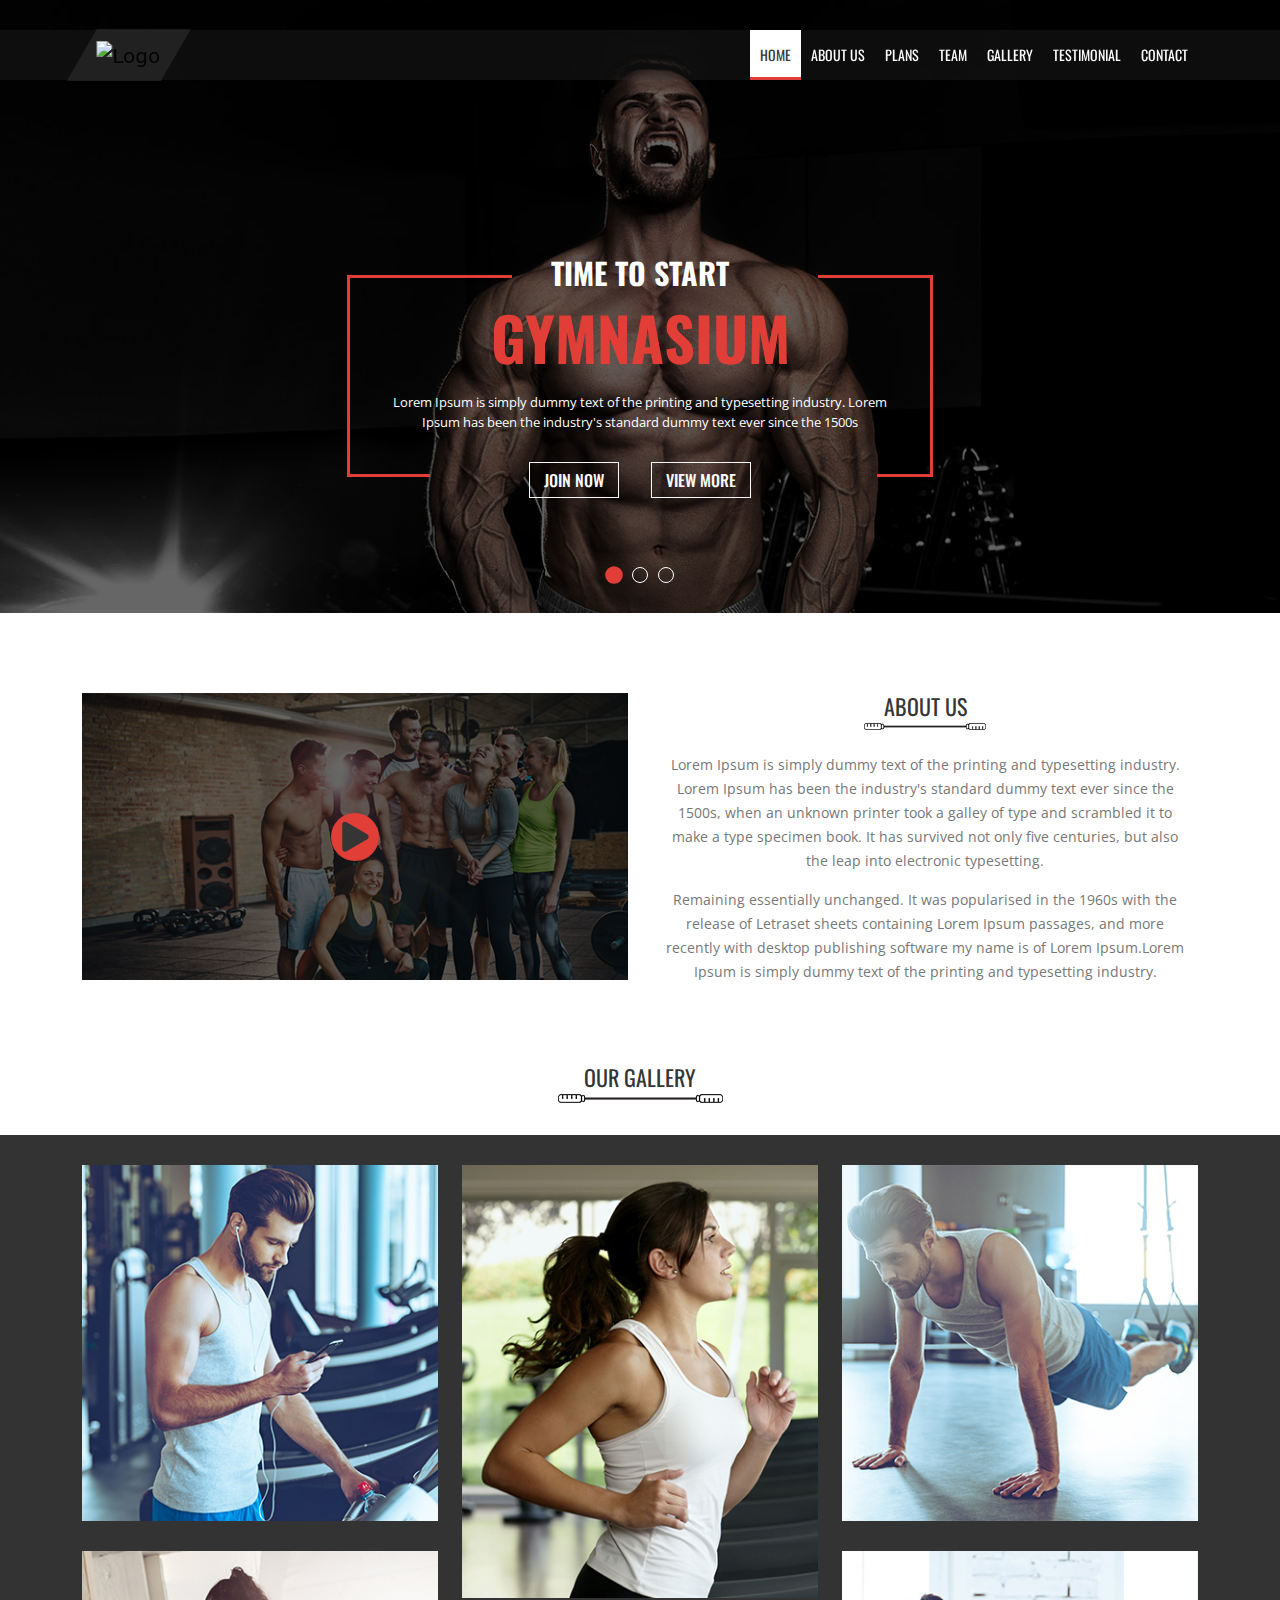
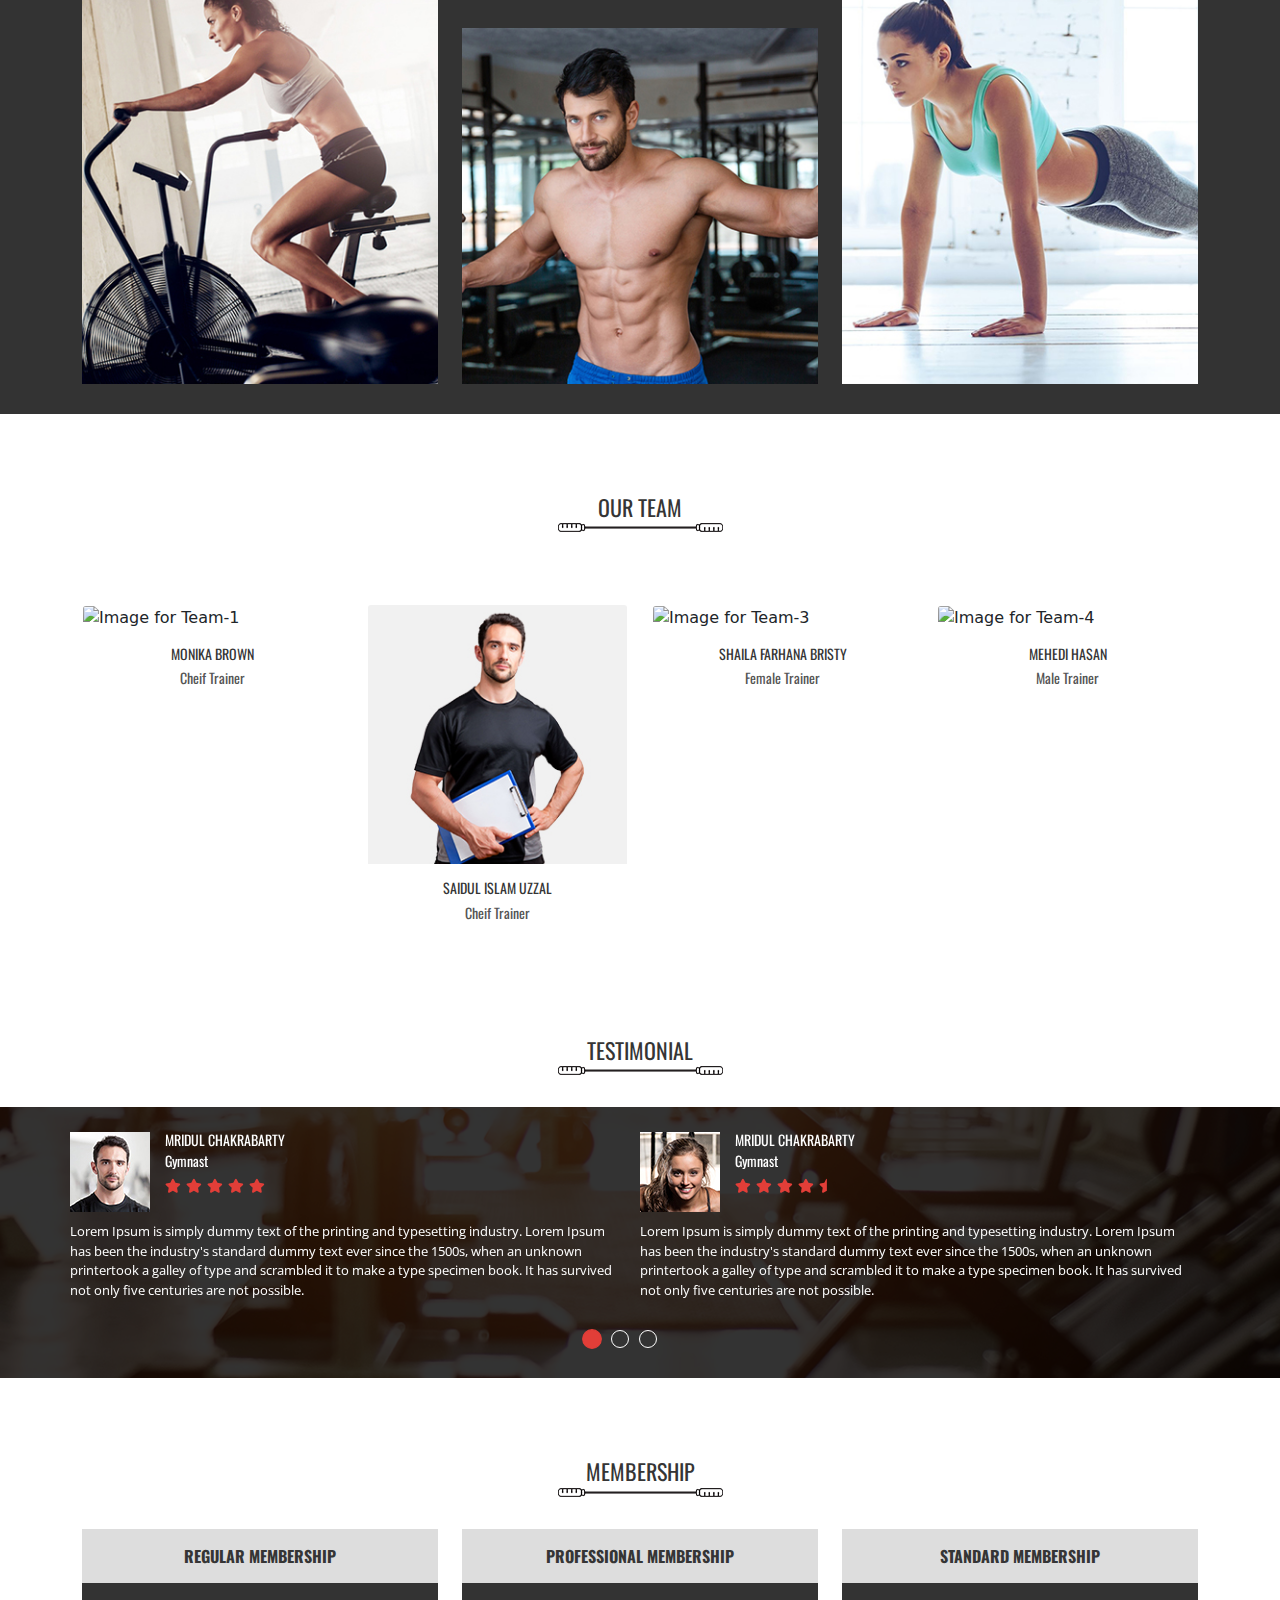
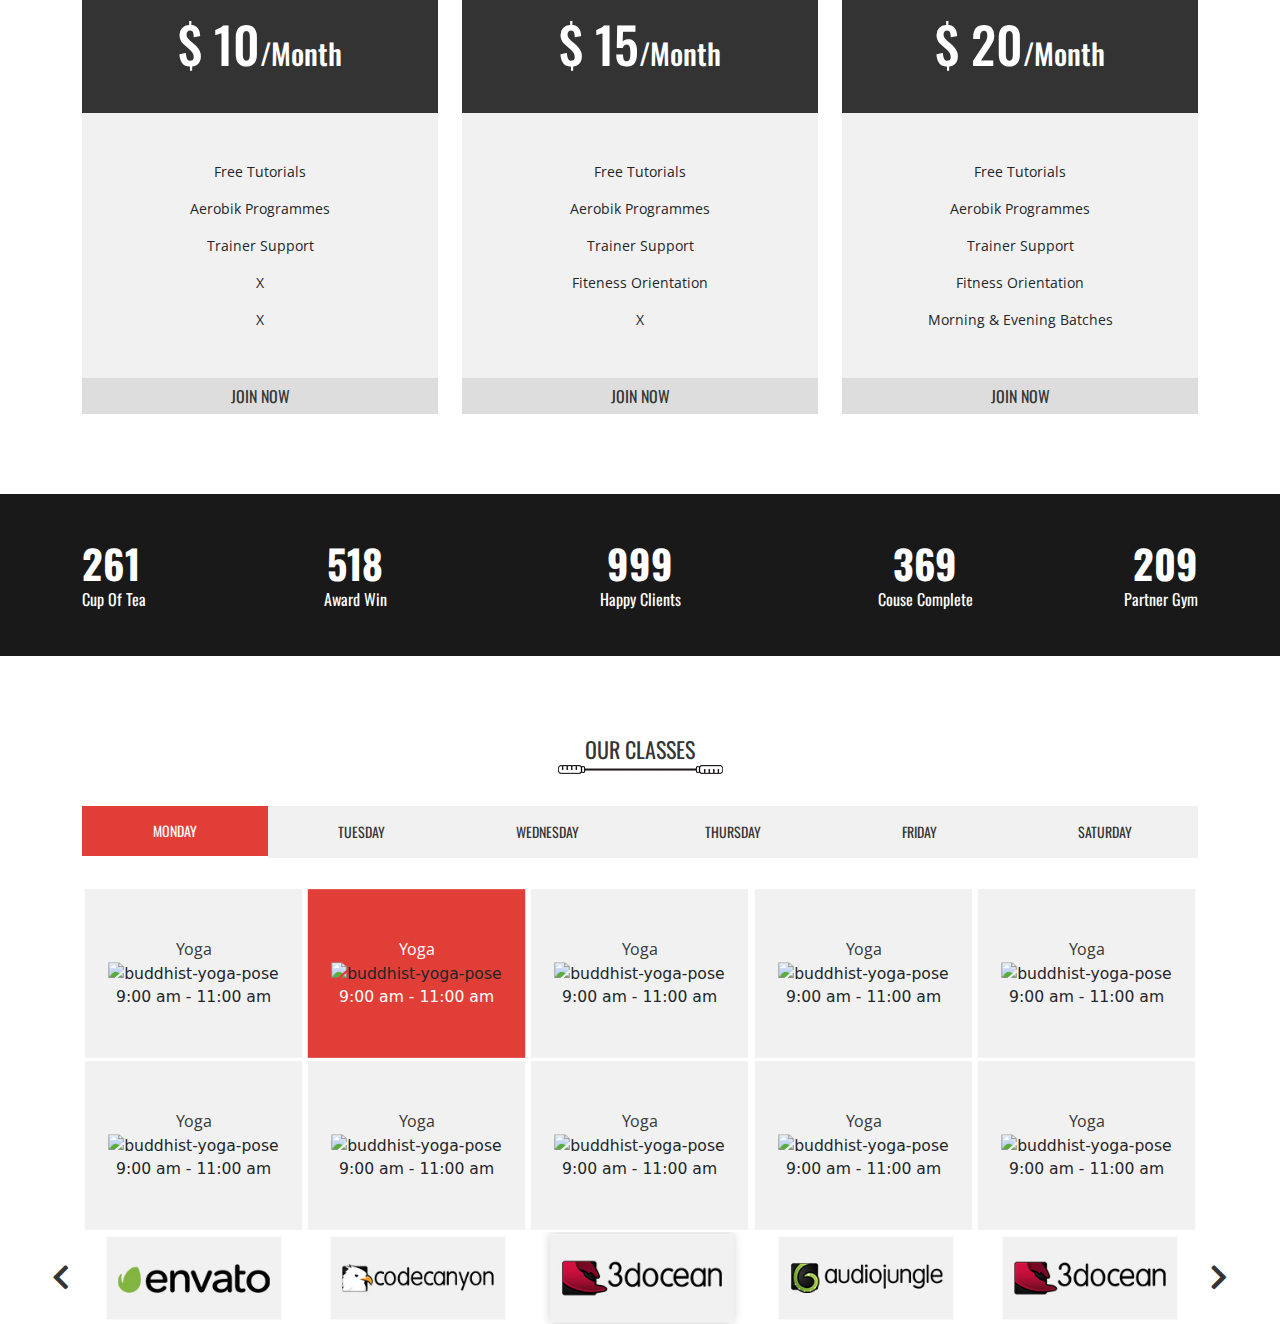
==== commit ac78acb8: "brand completed" ====
--- a/index.html
+++ b/index.html
@@ -548,36 +548,377 @@
       <div class="container">
         <div class="row">
           <div class="col-lg-12">
+
             <div class="routine-nav">
               <ul class="nav nav-tabs" id="myTab" role="tablist">
+
                 <li class="nav-item" role="presentation">
-                  <button class="nav-link text-uppercase osw-reg fs-14 th-dark active" id="monday-tab" data-bs-toggle="tab" data-bs-target="#monday" type="button" role="tab" aria-controls="monday" aria-selected="true">monday</button>
+                  <button class="nav-link bg-brand text-uppercase osw-reg fs-14 th-dark active" id="monday-tab" data-bs-toggle="tab" data-bs-target="#monday" type="button" role="tab" aria-controls="monday" aria-selected="true">monday</button>
                 </li>
+
                 <li class="nav-item" role="presentation">
-                  <button class="nav-link text-uppercase osw-reg fs-14 th-dark" id="tuesday-tab" data-bs-toggle="tab" data-bs-target="#tuesday" type="button" role="tab" aria-controls="tuesday" aria-selected="false">tuesday</button>
+                  <button class="nav-link bg-brand text-uppercase osw-reg fs-14 th-dark" id="tuesday-tab" data-bs-toggle="tab" data-bs-target="#tuesday" type="button" role="tab" aria-controls="tuesday" aria-selected="false">tuesday</button>
                 </li>
+
                 <li class="nav-item" role="presentation">
                   <button class="nav-link text-uppercase osw-reg fs-14 th-dark" id="wednesday-tab" data-bs-toggle="tab" data-bs-target="#wednesday" type="button" role="tab" aria-controls="wednesday" aria-selected="false">wednesday</button>
                 </li>
+                
                 <li class="nav-item" role="presentation">
                   <button class="nav-link text-uppercase osw-reg fs-14 th-dark" id="thursday-tab" data-bs-toggle="tab" data-bs-target="#thursday" type="button" role="tab" aria-controls="thursday" aria-selected="false">thursday</button>
                 </li>
+
                 <li class="nav-item" role="presentation">
                   <button class="nav-link text-uppercase osw-reg fs-14 th-dark" id="friday-tab" data-bs-toggle="tab" data-bs-target="#friday" type="button" role="tab" aria-controls="friday" aria-selected="false">friday</button>
                 </li>
+
                 <li class="nav-item" role="presentation">
                   <button class="nav-link text-uppercase osw-reg fs-14 th-dark" id="saturday-tab" data-bs-toggle="tab" data-bs-target="#saturday" type="button" role="tab" aria-controls="saturday" aria-selected="false">saturday</button>
                 </li>
+
               </ul>
             </div>
             <div class="routine-holder">
               <div class="tab-content" id="myTabContent">
-                <div class="tab-pane fade show active" id="monday" role="tabpanel" aria-labelledby="monday-tab">monday</div>
-                <div class="tab-pane fade show active" id="tuesday" role="tabpanel" aria-labelledby="tuesday-tab">tuesday</div>
-                <div class="tab-pane fade" id="wednesday" role="tabpanel" aria-labelledby="wednesday-tab">wednesday</div>
-                <div class="tab-pane fade" id="thursday" role="tabpanel" aria-labelledby="thursday-tab">thursday</div>
-                <div class="tab-pane fade" id="friday" role="tabpanel" aria-labelledby="friday-tab">friday</div>
-                <div class="tab-pane fade" id="saturday" role="tabpanel" aria-labelledby="saturday-tab">saturday</div>
+
+                <div class="tab-pane fade show active" id="monday" role="tabpanel" aria-labelledby="monday-tab">
+                  <ul class="ps-0 mb-0">
+                    <li class="text-center">
+                      <p class="mb-0 text-capitalize open-reg fs-16 th-dark">yoga</p>
+                      <img src="images/buddhist-yoga-pose.png" alt="buddhist-yoga-pose">
+                      <p class="mb-0">9:00 am - 11:00 am</p>
+                    </li>
+                    <li class="text-center active">
+                      <p class="mb-0 text-capitalize open-reg fs-16 th-dark">yoga</p>
+                      <img src="images/buddhist-yoga-pose.png" alt="buddhist-yoga-pose">
+                      <p class="mb-0">9:00 am - 11:00 am</p>
+                    </li>
+                    <li class="text-center">
+                      <p class="mb-0 text-capitalize open-reg fs-16 th-dark">yoga</p>
+                      <img src="images/buddhist-yoga-pose.png" alt="buddhist-yoga-pose">
+                      <p class="mb-0">9:00 am - 11:00 am</p>
+                    </li>
+                    <li class="text-center">
+                      <p class="mb-0 text-capitalize open-reg fs-16 th-dark">yoga</p>
+                      <img src="images/buddhist-yoga-pose.png" alt="buddhist-yoga-pose">
+                      <p class="mb-0">9:00 am - 11:00 am</p>
+                    </li>
+                    <li class="text-center">
+                      <p class="mb-0 text-capitalize open-reg fs-16 th-dark">yoga</p>
+                      <img src="images/buddhist-yoga-pose.png" alt="buddhist-yoga-pose">
+                      <p class="mb-0">9:00 am - 11:00 am</p>
+                    </li>
+                    <li class="text-center">
+                      <p class="mb-0 text-capitalize open-reg fs-16 th-dark">yoga</p>
+                      <img src="images/buddhist-yoga-pose.png" alt="buddhist-yoga-pose">
+                      <p class="mb-0">9:00 am - 11:00 am</p>
+                    </li>
+                    <li class="text-center">
+                      <p class="mb-0 text-capitalize open-reg fs-16 th-dark">yoga</p>
+                      <img src="images/buddhist-yoga-pose.png" alt="buddhist-yoga-pose">
+                      <p class="mb-0">9:00 am - 11:00 am</p>
+                    </li>
+                    <li class="text-center">
+                      <p class="mb-0 text-capitalize open-reg fs-16 th-dark">yoga</p>
+                      <img src="images/buddhist-yoga-pose.png" alt="buddhist-yoga-pose">
+                      <p class="mb-0">9:00 am - 11:00 am</p>
+                    </li>
+                    <li class="text-center">
+                      <p class="mb-0 text-capitalize open-reg fs-16 th-dark">yoga</p>
+                      <img src="images/buddhist-yoga-pose.png" alt="buddhist-yoga-pose">
+                      <p class="mb-0">9:00 am - 11:00 am</p>
+                    </li>
+                    <li class="text-center">
+                      <p class="mb-0 text-capitalize open-reg fs-16 th-dark">yoga</p>
+                      <img src="images/buddhist-yoga-pose.png" alt="buddhist-yoga-pose">
+                      <p class="mb-0">9:00 am - 11:00 am</p>
+                    </li>
+                  </ul>
+                </div>
+
+                <div class="tab-pane fade" id="tuesday" role="tabpanel" aria-labelledby="tuesday-tab">
+                  <div class="tab-pane fade show active" id="monday" role="tabpanel" aria-labelledby="monday-tab">
+                    <ul class="ps-0 mb-0">
+                      <li class="text-center">
+                        <p class="mb-0 text-capitalize open-reg fs-16 th-dark">yoga</p>
+                        <img src="images/buddhist-yoga-pose.png" alt="buddhist-yoga-pose">
+                        <p class="mb-0">9:00 am - 11:00 am</p>
+                      </li>
+                      <li class="text-center">
+                        <p class="mb-0 text-capitalize open-reg fs-16 th-dark">yoga</p>
+                        <img src="images/buddhist-yoga-pose.png" alt="buddhist-yoga-pose">
+                        <p class="mb-0">9:00 am - 11:00 am</p>
+                      </li>
+                      <li class="text-center">
+                        <p class="mb-0 text-capitalize open-reg fs-16 th-dark">yoga</p>
+                        <img src="images/buddhist-yoga-pose.png" alt="buddhist-yoga-pose">
+                        <p class="mb-0">9:00 am - 11:00 am</p>
+                      </li>
+                      <li class="text-center">
+                        <p class="mb-0 text-capitalize open-reg fs-16 th-dark">yoga</p>
+                        <img src="images/buddhist-yoga-pose.png" alt="buddhist-yoga-pose">
+                        <p class="mb-0">9:00 am - 11:00 am</p>
+                      </li>
+                      <li class="text-center active">
+                        <p class="mb-0 text-capitalize open-reg fs-16 th-dark">yoga</p>
+                        <img src="images/buddhist-yoga-pose.png" alt="buddhist-yoga-pose">
+                        <p class="mb-0">9:00 am - 11:00 am</p>
+                      </li>
+                      <li class="text-center active">
+                        <p class="mb-0 text-capitalize open-reg fs-16 th-dark">yoga</p>
+                        <img src="images/buddhist-yoga-pose.png" alt="buddhist-yoga-pose">
+                        <p class="mb-0">9:00 am - 11:00 am</p>
+                      </li>
+                      <li class="text-center">
+                        <p class="mb-0 text-capitalize open-reg fs-16 th-dark">yoga</p>
+                        <img src="images/buddhist-yoga-pose.png" alt="buddhist-yoga-pose">
+                        <p class="mb-0">9:00 am - 11:00 am</p>
+                      </li>
+                      <li class="text-center active">
+                        <p class="mb-0 text-capitalize open-reg fs-16 th-dark">yoga</p>
+                        <img src="images/buddhist-yoga-pose.png" alt="buddhist-yoga-pose">
+                        <p class="mb-0">9:00 am - 11:00 am</p>
+                      </li>
+                      <li class="text-center">
+                        <p class="mb-0 text-capitalize open-reg fs-16 th-dark">yoga</p>
+                        <img src="images/buddhist-yoga-pose.png" alt="buddhist-yoga-pose">
+                        <p class="mb-0">9:00 am - 11:00 am</p>
+                      </li>
+                      <li class="text-center">
+                        <p class="mb-0 text-capitalize open-reg fs-16 th-dark">yoga</p>
+                        <img src="images/buddhist-yoga-pose.png" alt="buddhist-yoga-pose">
+                        <p class="mb-0">9:00 am - 11:00 am</p>
+                      </li>
+                    </ul>
+                  </div>
+                </div>
+
+                <div class="tab-pane fade" id="wednesday" role="tabpanel" aria-labelledby="wednesday-tab">
+                  <div class="tab-pane fade show active" id="monday" role="tabpanel" aria-labelledby="monday-tab">
+                    <ul class="ps-0 mb-0">
+                      <li class="text-center">
+                        <p class="mb-0 text-capitalize open-reg fs-16 th-dark">yoga</p>
+                        <img src="images/buddhist-yoga-pose.png" alt="buddhist-yoga-pose">
+                        <p class="mb-0">9:00 am - 11:00 am</p>
+                      </li>
+                      <li class="text-center">
+                        <p class="mb-0 text-capitalize open-reg fs-16 th-dark">yoga</p>
+                        <img src="images/buddhist-yoga-pose.png" alt="buddhist-yoga-pose">
+                        <p class="mb-0">9:00 am - 11:00 am</p>
+                      </li>
+                      <li class="text-center">
+                        <p class="mb-0 text-capitalize open-reg fs-16 th-dark">yoga</p>
+                        <img src="images/buddhist-yoga-pose.png" alt="buddhist-yoga-pose">
+                        <p class="mb-0">9:00 am - 11:00 am</p>
+                      </li>
+                      <li class="text-center active">
+                        <p class="mb-0 text-capitalize open-reg fs-16 th-dark">yoga</p>
+                        <img src="images/buddhist-yoga-pose.png" alt="buddhist-yoga-pose">
+                        <p class="mb-0">9:00 am - 11:00 am</p>
+                      </li>
+                      <li class="text-center">
+                        <p class="mb-0 text-capitalize open-reg fs-16 th-dark">yoga</p>
+                        <img src="images/buddhist-yoga-pose.png" alt="buddhist-yoga-pose">
+                        <p class="mb-0">9:00 am - 11:00 am</p>
+                      </li>
+                      <li class="text-center active">
+                        <p class="mb-0 text-capitalize open-reg fs-16 th-dark">yoga</p>
+                        <img src="images/buddhist-yoga-pose.png" alt="buddhist-yoga-pose">
+                        <p class="mb-0">9:00 am - 11:00 am</p>
+                      </li>
+                      <li class="text-center">
+                        <p class="mb-0 text-capitalize open-reg fs-16 th-dark">yoga</p>
+                        <img src="images/buddhist-yoga-pose.png" alt="buddhist-yoga-pose">
+                        <p class="mb-0">9:00 am - 11:00 am</p>
+                      </li>
+                      <li class="text-center">
+                        <p class="mb-0 text-capitalize open-reg fs-16 th-dark">yoga</p>
+                        <img src="images/buddhist-yoga-pose.png" alt="buddhist-yoga-pose">
+                        <p class="mb-0">9:00 am - 11:00 am</p>
+                      </li>
+                      <li class="text-center">
+                        <p class="mb-0 text-capitalize open-reg fs-16 th-dark">yoga</p>
+                        <img src="images/buddhist-yoga-pose.png" alt="buddhist-yoga-pose">
+                        <p class="mb-0">9:00 am - 11:00 am</p>
+                      </li>
+                      <li class="text-center">
+                        <p class="mb-0 text-capitalize open-reg fs-16 th-dark">yoga</p>
+                        <img src="images/buddhist-yoga-pose.png" alt="buddhist-yoga-pose">
+                        <p class="mb-0">9:00 am - 11:00 am</p>
+                      </li>
+                    </ul>
+                  </div>
+                </div>
+
+                <div class="tab-pane fade" id="thursday" role="tabpanel" aria-labelledby="thursday-tab">
+                  <div class="tab-pane fade show active" id="monday" role="tabpanel" aria-labelledby="monday-tab">
+                    <ul class="ps-0 mb-0">
+                      <li class="text-center active">
+                        <p class="mb-0 text-capitalize open-reg fs-16 th-dark">yoga</p>
+                        <img src="images/buddhist-yoga-pose.png" alt="buddhist-yoga-pose">
+                        <p class="mb-0">9:00 am - 11:00 am</p>
+                      </li>
+                      <li class="text-center">
+                        <p class="mb-0 text-capitalize open-reg fs-16 th-dark">yoga</p>
+                        <img src="images/buddhist-yoga-pose.png" alt="buddhist-yoga-pose">
+                        <p class="mb-0">9:00 am - 11:00 am</p>
+                      </li>
+                      <li class="text-center">
+                        <p class="mb-0 text-capitalize open-reg fs-16 th-dark">yoga</p>
+                        <img src="images/buddhist-yoga-pose.png" alt="buddhist-yoga-pose">
+                        <p class="mb-0">9:00 am - 11:00 am</p>
+                      </li>
+                      <li class="text-center">
+                        <p class="mb-0 text-capitalize open-reg fs-16 th-dark">yoga</p>
+                        <img src="images/buddhist-yoga-pose.png" alt="buddhist-yoga-pose">
+                        <p class="mb-0">9:00 am - 11:00 am</p>
+                      </li>
+                      <li class="text-center active">
+                        <p class="mb-0 text-capitalize open-reg fs-16 th-dark">yoga</p>
+                        <img src="images/buddhist-yoga-pose.png" alt="buddhist-yoga-pose">
+                        <p class="mb-0">9:00 am - 11:00 am</p>
+                      </li>
+                      <li class="text-center">
+                        <p class="mb-0 text-capitalize open-reg fs-16 th-dark">yoga</p>
+                        <img src="images/buddhist-yoga-pose.png" alt="buddhist-yoga-pose">
+                        <p class="mb-0">9:00 am - 11:00 am</p>
+                      </li>
+                      <li class="text-center">
+                        <p class="mb-0 text-capitalize open-reg fs-16 th-dark">yoga</p>
+                        <img src="images/buddhist-yoga-pose.png" alt="buddhist-yoga-pose">
+                        <p class="mb-0">9:00 am - 11:00 am</p>
+                      </li>
+                      <li class="text-center active">
+                        <p class="mb-0 text-capitalize open-reg fs-16 th-dark">yoga</p>
+                        <img src="images/buddhist-yoga-pose.png" alt="buddhist-yoga-pose">
+                        <p class="mb-0">9:00 am - 11:00 am</p>
+                      </li>
+                      <li class="text-center">
+                        <p class="mb-0 text-capitalize open-reg fs-16 th-dark">yoga</p>
+                        <img src="images/buddhist-yoga-pose.png" alt="buddhist-yoga-pose">
+                        <p class="mb-0">9:00 am - 11:00 am</p>
+                      </li>
+                      <li class="text-center">
+                        <p class="mb-0 text-capitalize open-reg fs-16 th-dark">yoga</p>
+                        <img src="images/buddhist-yoga-pose.png" alt="buddhist-yoga-pose">
+                        <p class="mb-0">9:00 am - 11:00 am</p>
+                      </li>
+                    </ul>
+                  </div>
+                </div>
+
+                <div class="tab-pane fade" id="friday" role="tabpanel" aria-labelledby="friday-tab">
+                  <div class="tab-pane fade show active" id="monday" role="tabpanel" aria-labelledby="monday-tab">
+                    <ul class="ps-0 mb-0">
+                      <li class="text-center active">
+                        <p class="mb-0 text-capitalize open-reg fs-16 th-dark">yoga</p>
+                        <img src="images/buddhist-yoga-pose.png" alt="buddhist-yoga-pose">
+                        <p class="mb-0">9:00 am - 11:00 am</p>
+                      </li>
+                      <li class="text-center">
+                        <p class="mb-0 text-capitalize open-reg fs-16 th-dark">yoga</p>
+                        <img src="images/buddhist-yoga-pose.png" alt="buddhist-yoga-pose">
+                        <p class="mb-0">9:00 am - 11:00 am</p>
+                      </li>
+                      <li class="text-center active">
+                        <p class="mb-0 text-capitalize open-reg fs-16 th-dark">yoga</p>
+                        <img src="images/buddhist-yoga-pose.png" alt="buddhist-yoga-pose">
+                        <p class="mb-0">9:00 am - 11:00 am</p>
+                      </li>
+                      <li class="text-center">
+                        <p class="mb-0 text-capitalize open-reg fs-16 th-dark">yoga</p>
+                        <img src="images/buddhist-yoga-pose.png" alt="buddhist-yoga-pose">
+                        <p class="mb-0">9:00 am - 11:00 am</p>
+                      </li>
+                      <li class="text-center">
+                        <p class="mb-0 text-capitalize open-reg fs-16 th-dark">yoga</p>
+                        <img src="images/buddhist-yoga-pose.png" alt="buddhist-yoga-pose">
+                        <p class="mb-0">9:00 am - 11:00 am</p>
+                      </li>
+                      <li class="text-center">
+                        <p class="mb-0 text-capitalize open-reg fs-16 th-dark">yoga</p>
+                        <img src="images/buddhist-yoga-pose.png" alt="buddhist-yoga-pose">
+                        <p class="mb-0">9:00 am - 11:00 am</p>
+                      </li>
+                      <li class="text-center">
+                        <p class="mb-0 text-capitalize open-reg fs-16 th-dark">yoga</p>
+                        <img src="images/buddhist-yoga-pose.png" alt="buddhist-yoga-pose">
+                        <p class="mb-0">9:00 am - 11:00 am</p>
+                      </li>
+                      <li class="text-center">
+                        <p class="mb-0 text-capitalize open-reg fs-16 th-dark">yoga</p>
+                        <img src="images/buddhist-yoga-pose.png" alt="buddhist-yoga-pose">
+                        <p class="mb-0">9:00 am - 11:00 am</p>
+                      </li>
+                      <li class="text-center active">
+                        <p class="mb-0 text-capitalize open-reg fs-16 th-dark">yoga</p>
+                        <img src="images/buddhist-yoga-pose.png" alt="buddhist-yoga-pose">
+                        <p class="mb-0">9:00 am - 11:00 am</p>
+                      </li>
+                      <li class="text-center">
+                        <p class="mb-0 text-capitalize open-reg fs-16 th-dark">yoga</p>
+                        <img src="images/buddhist-yoga-pose.png" alt="buddhist-yoga-pose">
+                        <p class="mb-0">9:00 am - 11:00 am</p>
+                      </li>
+                    </ul>
+                  </div>
+                </div>
+
+                <div class="tab-pane fade" id="saturday" role="tabpanel" aria-labelledby="saturday-tab"><div class="tab-pane fade show active" id="monday" role="tabpanel" aria-labelledby="monday-tab">
+                  <ul class="ps-0 mb-0">
+                    <li class="text-center">
+                      <p class="mb-0 text-capitalize open-reg fs-16 th-dark">yoga</p>
+                      <img src="images/buddhist-yoga-pose.png" alt="buddhist-yoga-pose">
+                      <p class="mb-0">9:00 am - 11:00 am</p>
+                    </li>
+                    <li class="text-center">
+                      <p class="mb-0 text-capitalize open-reg fs-16 th-dark">yoga</p>
+                      <img src="images/buddhist-yoga-pose.png" alt="buddhist-yoga-pose">
+                      <p class="mb-0">9:00 am - 11:00 am</p>
+                    </li>
+                    <li class="text-center">
+                      <p class="mb-0 text-capitalize open-reg fs-16 th-dark">yoga</p>
+                      <img src="images/buddhist-yoga-pose.png" alt="buddhist-yoga-pose">
+                      <p class="mb-0">9:00 am - 11:00 am</p>
+                    </li>
+                    <li class="text-center">
+                      <p class="mb-0 text-capitalize open-reg fs-16 th-dark">yoga</p>
+                      <img src="images/buddhist-yoga-pose.png" alt="buddhist-yoga-pose">
+                      <p class="mb-0">9:00 am - 11:00 am</p>
+                    </li>
+                    <li class="text-center active">
+                      <p class="mb-0 text-capitalize open-reg fs-16 th-dark">yoga</p>
+                      <img src="images/buddhist-yoga-pose.png" alt="buddhist-yoga-pose">
+                      <p class="mb-0">9:00 am - 11:00 am</p>
+                    </li>
+                    <li class="text-center">
+                      <p class="mb-0 text-capitalize open-reg fs-16 th-dark">yoga</p>
+                      <img src="images/buddhist-yoga-pose.png" alt="buddhist-yoga-pose">
+                      <p class="mb-0">9:00 am - 11:00 am</p>
+                    </li>
+                    <li class="text-center active">
+                      <p class="mb-0 text-capitalize open-reg fs-16 th-dark">yoga</p>
+                      <img src="images/buddhist-yoga-pose.png" alt="buddhist-yoga-pose">
+                      <p class="mb-0">9:00 am - 11:00 am</p>
+                    </li>
+                    <li class="text-center">
+                      <p class="mb-0 text-capitalize open-reg fs-16 th-dark">yoga</p>
+                      <img src="images/buddhist-yoga-pose.png" alt="buddhist-yoga-pose">
+                      <p class="mb-0">9:00 am - 11:00 am</p>
+                    </li>
+                    <li class="text-center active">
+                      <p class="mb-0 text-capitalize open-reg fs-16 th-dark">yoga</p>
+                      <img src="images/buddhist-yoga-pose.png" alt="buddhist-yoga-pose">
+                      <p class="mb-0">9:00 am - 11:00 am</p>
+                    </li>
+                    <li class="text-center">
+                      <p class="mb-0 text-capitalize open-reg fs-16 th-dark">yoga</p>
+                      <img src="images/buddhist-yoga-pose.png" alt="buddhist-yoga-pose">
+                      <p class="mb-0">9:00 am - 11:00 am</p>
+                    </li>
+                  </ul>
+                </div></div>
+
               </div>
             </div>
           </div>
@@ -585,6 +926,36 @@
       </div>
     </section>
     <!--========= Routine Ends =========-->
+
+
+    <!--========= Brand Starts =========-->
+    <section id="brand">
+      <div class="container">
+        <div class="col-lg-12">
+          <div class="brand-slider">
+            <div class="brand-item">
+              <img src="images/brand-1.jpg" alt="Brand 01">
+            </div>
+            <div class="brand-item">
+              <img src="images/brand-2.jpg" alt="Brand 02">
+            </div>
+            <div class="brand-item">
+              <img src="images/brand-1.jpg" alt="Brand 01">
+            </div>
+            <div class="brand-item">
+              <img src="images/brand-4.jpg" alt="Brand 04">
+            </div>
+            <div class="brand-item">
+              <img src="images/brand-5.jpg" alt="Brand 05">
+            </div>
+            <div class="brand-item">
+              <img src="images/brand-4.jpg" alt="Brand 04">
+            </div>
+          </div>
+        </div>
+      </div>
+    </section>
+    <!--========= Brand Ends =========-->
     
     <!--========= JS Files Link Up Starts =========-->
     <script src="js/jquery-2.2.4.min.js"></script>
--- a/css/style.css
+++ b/css/style.css
@@ -637,7 +637,7 @@
     line-height: 120px;
     z-index: 1;
     position: relative;
-}
+} 
 #membership .member-item .item-1{
     background: url('../images/membership-1.jpg') no-repeat center / cover;
 }
@@ -699,6 +699,134 @@
 =================== */
 
 
+/* ===================
+    Routine CSS Starts
+=================== */
+#routine{
+    padding-top: 80px;
+}
+#routine .routine-nav{
+    margin-top: 20px;
+}
+#routine .nav-tabs{
+    border: none !important;
+    flex-wrap: nowrap;
+}
+#routine .nav-tabs .nav-item{
+    width: 100%;
+}
+#routine .nav-tabs .nav-link{
+    width: 100%;
+    background: var(--bg2);
+    line-height: 50px;
+    padding: 0 !important;
+    border-radius: 0 !important;
+    -webkit-border-radius: 0 !important;
+    -moz-border-radius: 0 !important;
+    -ms-border-radius: 0 !important;
+    -o-border-radius: 0 !important;
+}
+#routine .nav-tabs .nav-link:hover{
+    border-color: transparent !important;
+    color: var(--th-dark) !important;
+    border-radius: 0 !important;
+    -webkit-border-radius: 0 !important;
+    -moz-border-radius: 0 !important;
+    -ms-border-radius: 0 !important;
+    -o-border-radius: 0 !important;
+}
+#routine .nav-tabs .nav-link.active{
+    color: #fff;
+    background: var(--brand);
+}
+#routine .nav-tabs .nav-item.show .nav-link, #routine .nav-tabs .nav-link.active{
+    border: none !important;
+}
+#routine .routine-holder ul{
+    margin-top: 30px;
+    display: flex;
+    flex-wrap: wrap;
+}
+#routine .routine-holder ul li{
+    background: var(--bg2);
+    width: 20%;
+    padding-top: 50px;
+    padding-bottom: 50px;
+    transform: scale(0.975);
+    -webkit-transform: scale(0.975);
+    -moz-transform: scale(0.975);
+    -ms-transform: scale(0.975);
+    -o-transform: scale(0.975);
+}
+#routine .routine-holder ul li.active{
+    background: var(--brand);
+}
+#routine .routine-holder ul li.active p{
+    color: #fff;
+}
+/* ===================
+    Routine CSS Ends
+=================== */
+
+
+/* ===================
+    Brand CSS Starts
+=================== */
+#brand .brand-item{
+    margin: 0 15px;
+    transform: scale(0.9);
+    -webkit-transform: scale(0.9);
+    -moz-transform: scale(0.9);
+    -ms-transform: scale(0.9);
+    -o-transform: scale(0.9);
+    transition: all linear 0.4s;
+    -webkit-transition: all linear 0.4s;
+    -moz-transition: all linear 0.4s;
+    -ms-transition: all linear 0.4s;
+    -o-transition: all linear 0.4s;
+}
+#brand .brand-item img{
+    width: 100%;
+    
+}
+#brand .brand-item.slick-center{
+    box-shadow: 0px 0px 10px 0px rgba(0, 0, 0, 0.2);
+    transform: scale(0.95);
+    -webkit-transform: scale(0.95);
+    -moz-transform: scale(0.95);
+    -ms-transform: scale(0.95);
+    -o-transform: scale(0.95);
+}
+#brand .left-arrow{
+    font-size: 28px;
+    cursor: pointer;
+    color: var(--th-dark);
+    position: absolute;
+    left: -30px;
+    top: 50%;
+    transform: translateY(-50%);
+    -webkit-transform: translateY(-50%);
+    -moz-transform: translateY(-50%);
+    -ms-transform: translateY(-50%);
+    -o-transform: translateY(-50%);
+}
+#brand .right-arrow{
+    font-size: 28px;
+    cursor: pointer;
+    color: var(--th-dark);
+    position: absolute;
+    right: -30px;
+    top: 50%;
+    transform: translateY(-50%);
+    -webkit-transform: translateY(-50%);
+    -moz-transform: translateY(-50%);
+    -ms-transform: translateY(-50%);
+    -o-transform: translateY(-50%);
+}
+/* ===================
+    Brand CSS Ends
+=================== */
+
 
 /* ===================
      CSS Starts
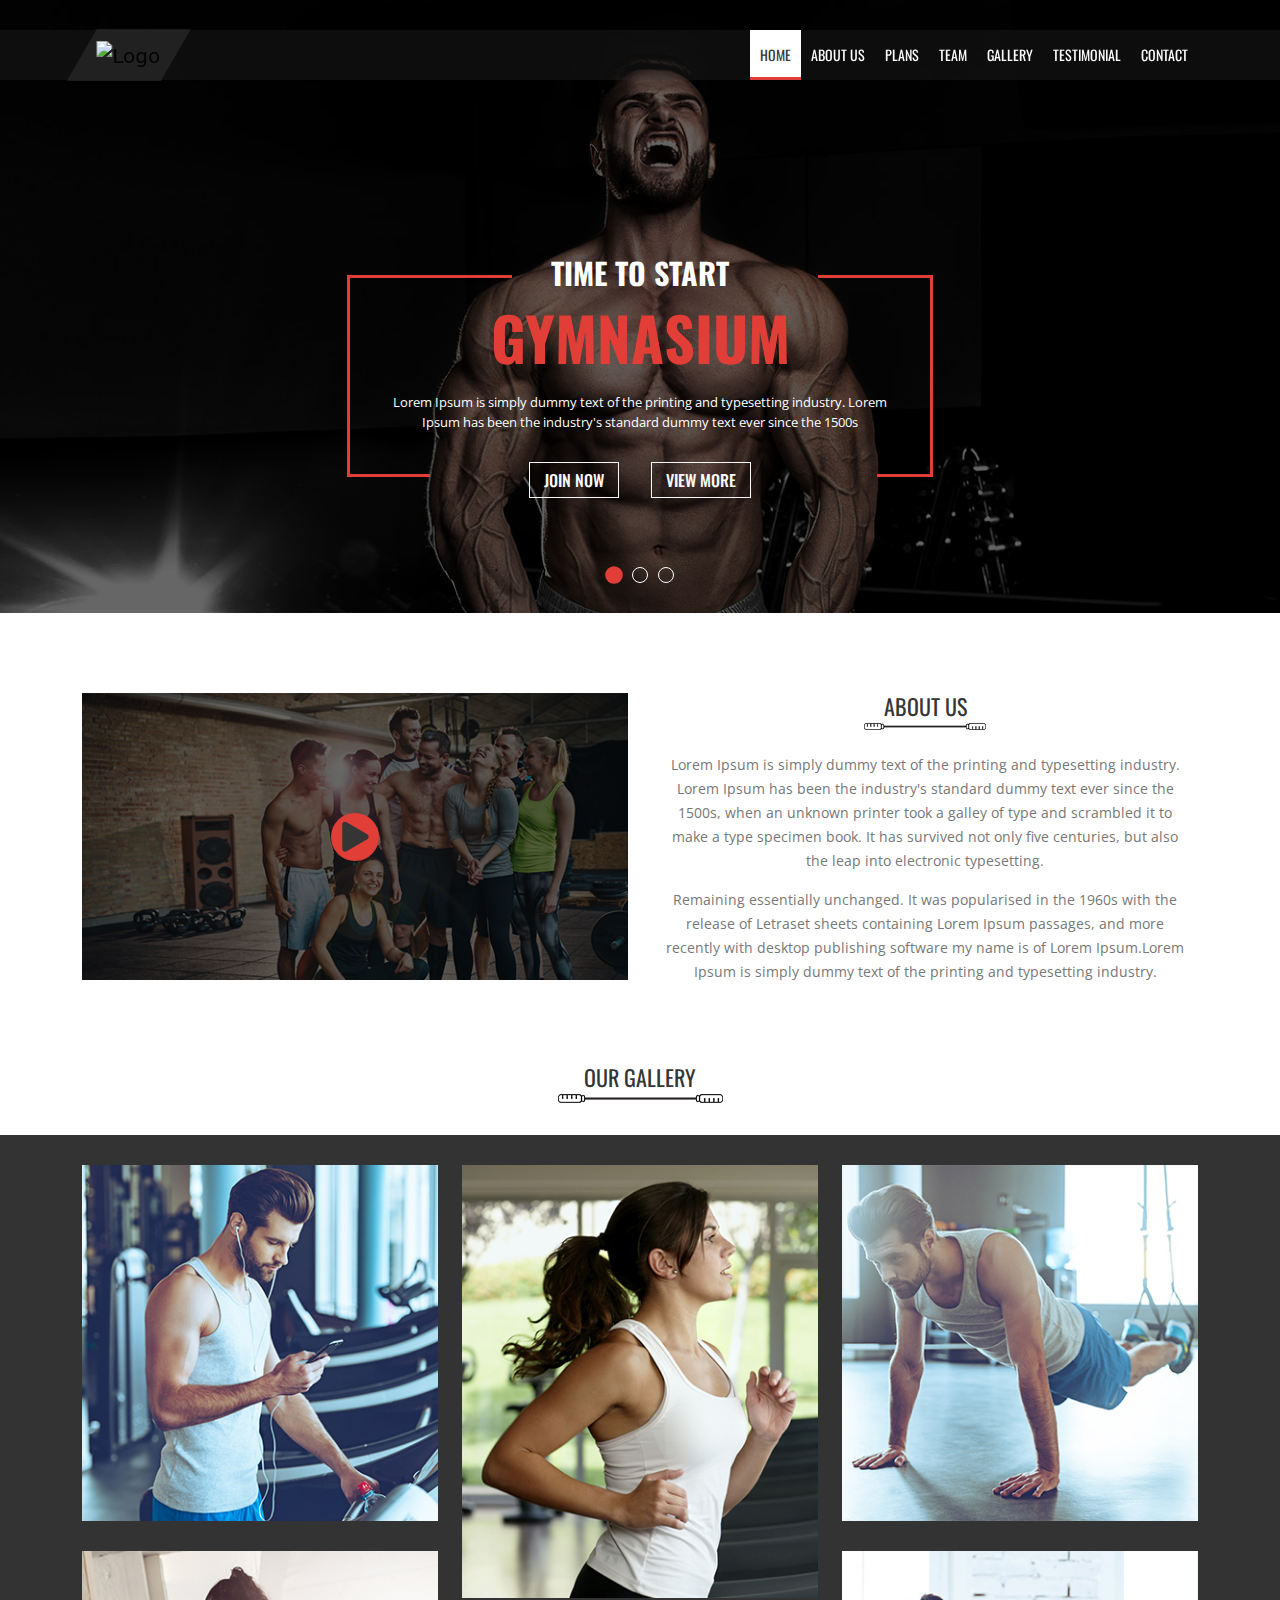
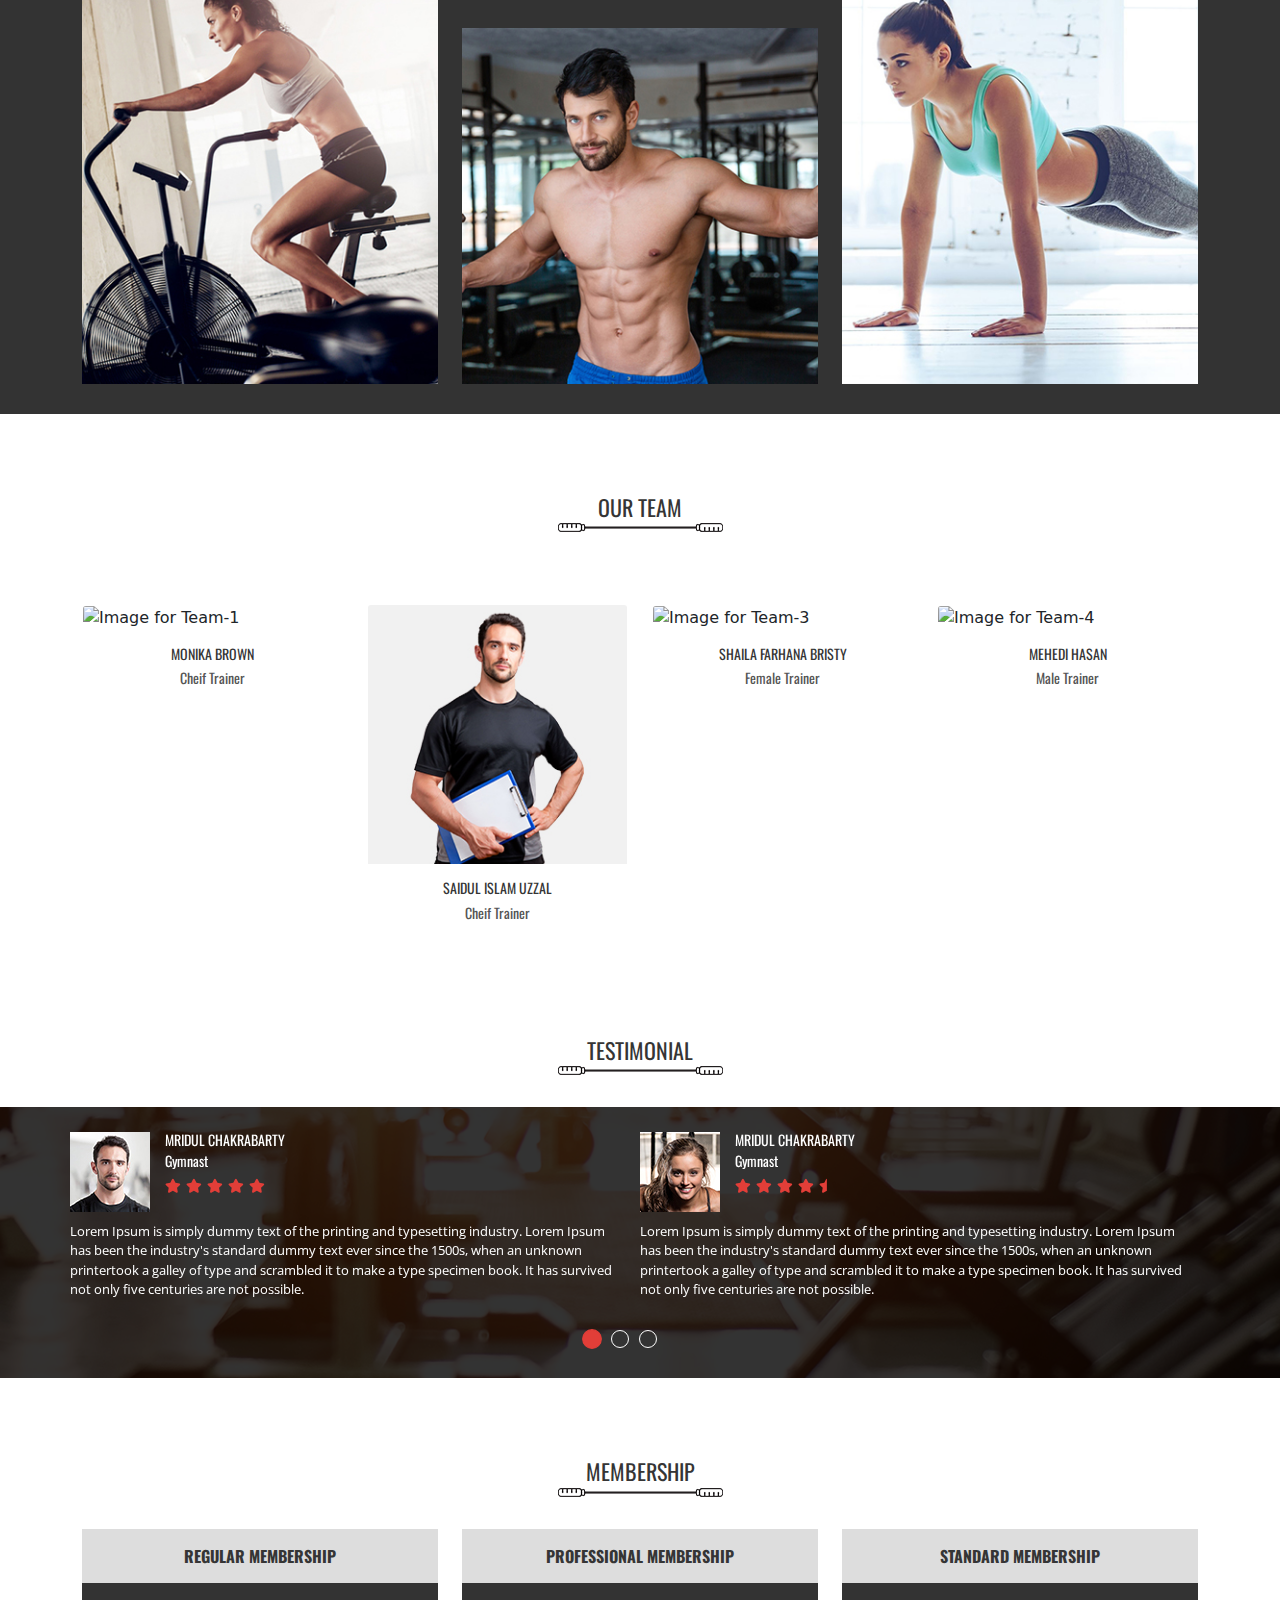
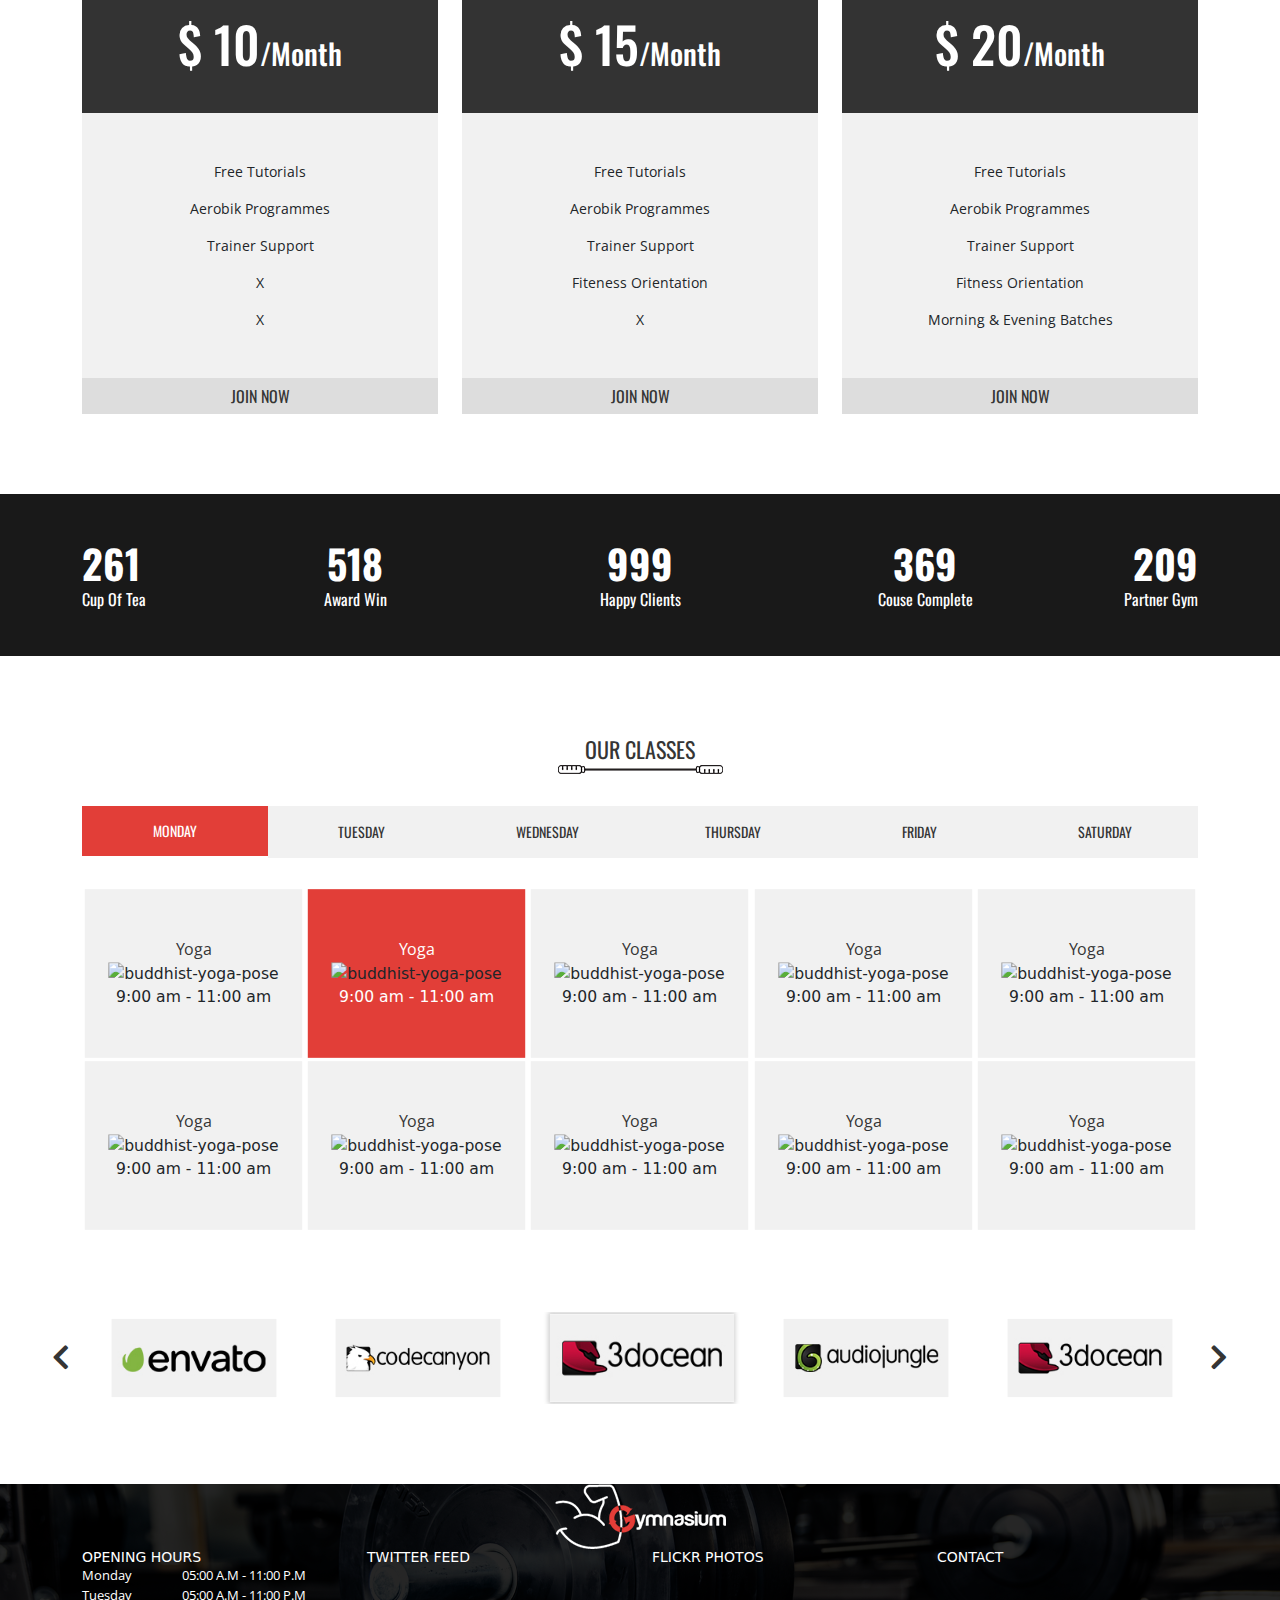
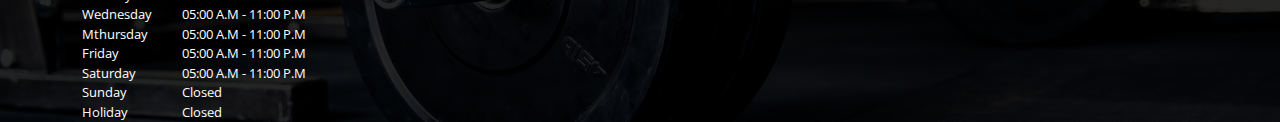
==== commit 1d4dbe37: "Footer Section Started" ====
--- a/index.html
+++ b/index.html
@@ -956,6 +956,55 @@
       </div>
     </section>
     <!--========= Brand Ends =========-->
+
+
+    <!--========= Footer Starts =========-->
+    <footer id="footer">
+      <div class="container">
+        <div class="footer-log text-center">
+          <a href="index.html">
+            <img src="images/footer-logo.png" alt="Footer Logo">
+          </a>
+        </div>
+        <div class="footer-main">
+          <div class="row">
+            <div class="col-lg-3">
+              <div class="footer-item text-white">
+                <h4 class="mb-0 text-uppercase osw fs-14">opening hours</h4>
+                <ul class="ps-0 mb-0 opening-hours text-capitalize open-reg fs-13">
+                  <li><span>monday</span>05:00 a.m - 11:00 p.m</li>
+                  <li><span>tuesday</span>05:00 a.m - 11:00 p.m</li>
+                  <li><span>wednesday</span>05:00 a.m - 11:00 p.m</li>
+                  <li><span>mthursday</span>05:00 a.m - 11:00 p.m</li>
+                  <li><span>friday</span>05:00 a.m - 11:00 p.m</li>
+                  <li><span>saturday</span>05:00 a.m - 11:00 p.m</li>
+                  <li><span>sunday </span>closed</li>
+                  <li><span>holiday </span>closed</li>
+                  
+                </ul>
+              </div>
+            </div>
+            <div class="col-lg-3">
+              <div class="footer-item">
+                <h4 class="text-white mb-0 text-uppercase osw fs-14">twitter feed</h4>
+              </div>
+            </div>
+            <div class="col-lg-3">
+              <div class="footer-item">
+                <h4 class="text-white mb-0 text-uppercase osw fs-14">flickr photos</h4>
+              </div>
+            </div>
+            <div class="col-lg-3">
+              <div class="footer-item">
+                <h4 class="text-white mb-0 text-uppercase osw fs-14">contact</h4>
+              </div>
+          </div>
+          </div>
+        </div>
+        <div class="footer-copy"></div>
+      </div>
+    </footer>
+    <!--========= Footer Ends =========-->
     
     <!--========= JS Files Link Up Starts =========-->
     <script src="js/jquery-2.2.4.min.js"></script>
--- a/css/style.css
+++ b/css/style.css
@@ -772,10 +772,14 @@
 /* ===================
     Brand CSS Starts
 =================== */
+#brand{
+    padding-top: 80px;
+    padding-bottom: 80px;
+}
 #brand .brand-item{
     margin: 0 15px;
     transform: scale(0.9);
-    -webkit-transform: scale(0.9);
+    -webkit-transform: scale(0.85);
     -moz-transform: scale(0.9);
     -ms-transform: scale(0.9);
     -o-transform: scale(0.9);
@@ -786,11 +790,10 @@
     -o-transition: all linear 0.4s;
 }
 #brand .brand-item img{
-    width: 100%;
-    
+    width: 100%;    
 }
 #brand .brand-item.slick-center{
-    box-shadow: 0px 0px 10px 0px rgba(0, 0, 0, 0.2);
+    box-shadow: 0px 0px 5px 2px rgba(0, 0, 0, 0.2);
     transform: scale(0.95);
     -webkit-transform: scale(0.95);
     -moz-transform: scale(0.95);
@@ -809,6 +812,14 @@
     -moz-transform: translateY(-50%);
     -ms-transform: translateY(-50%);
     -o-transform: translateY(-50%);
+    transition: all linear 0.4s;
+    -webkit-transition: all linear 0.4s;
+    -moz-transition: all linear 0.4s;
+    -ms-transition: all linear 0.4s;
+    -o-transition: all linear 0.4s;
+}
+#brand .left-arrow:hover{
+    color: var(--brand);
 }
 #brand .right-arrow{
     font-size: 28px;
@@ -822,9 +833,43 @@
     -moz-transform: translateY(-50%);
     -ms-transform: translateY(-50%);
     -o-transform: translateY(-50%);
+    transition: all linear 0.4s;
+    -webkit-transition: all linear 0.4s;
+    -moz-transition: all linear 0.4s;
+    -ms-transition: all linear 0.4s;
+    -o-transition: all linear 0.4s;
+}
+#brand .right-arrow:hover{
+    color: var(--brand);
 }
 /* ===================
     Brand CSS Ends
+=================== */
+
+
+/* ===================
+    Footer CSS Starts
+=================== */
+#footer{
+    background: url('../images/footer-bg.jpg') no-repeat center /cover;
+    position: relative;
+    z-index: 1;
+}
+#footer::after{
+    content: '';
+    width: 100%;
+    height: 100%;
+    position: absolute;
+    inset: 0;
+    background: var(--over85);
+    z-index: -1;
+}
+#footer .footer-main .opening-hours li span{
+    width: 100px;
+    display: inline-block;
+}
+/* ===================
+    Footer CSS Ends
 =================== */
 
 
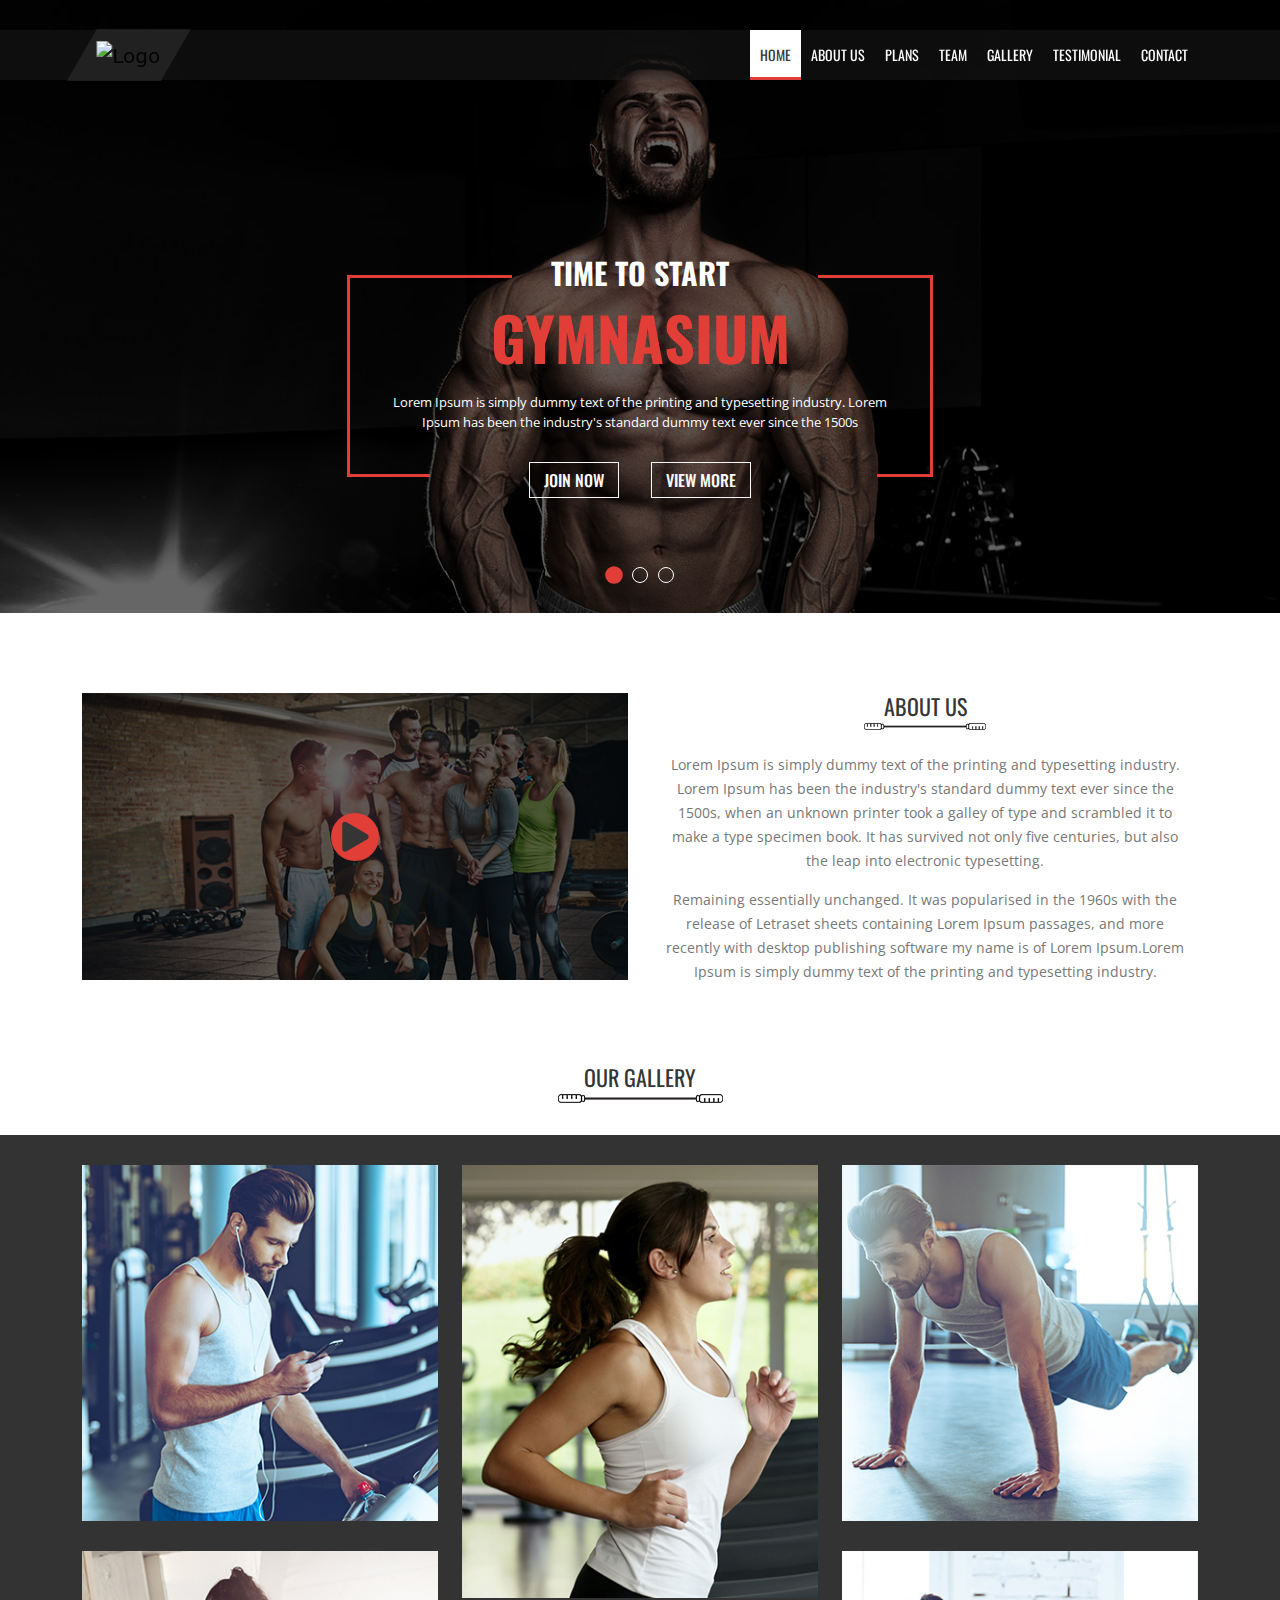
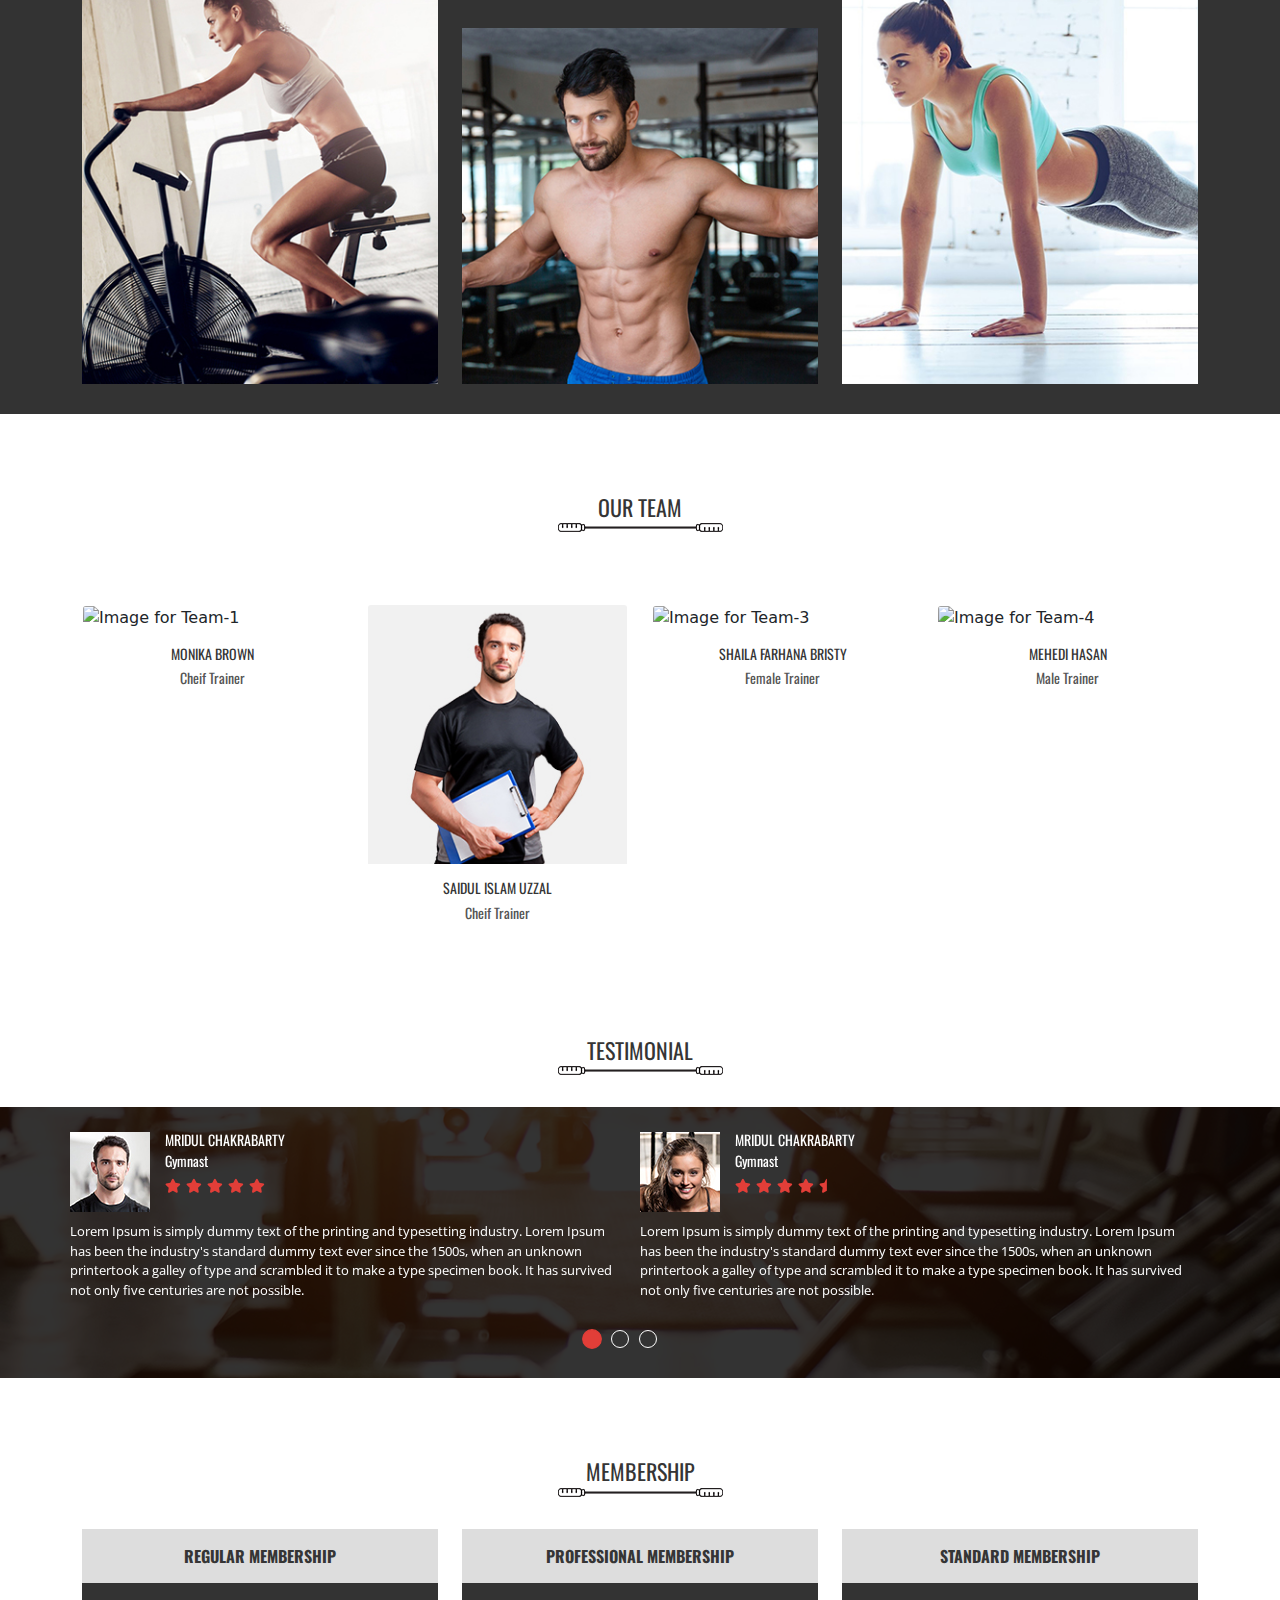
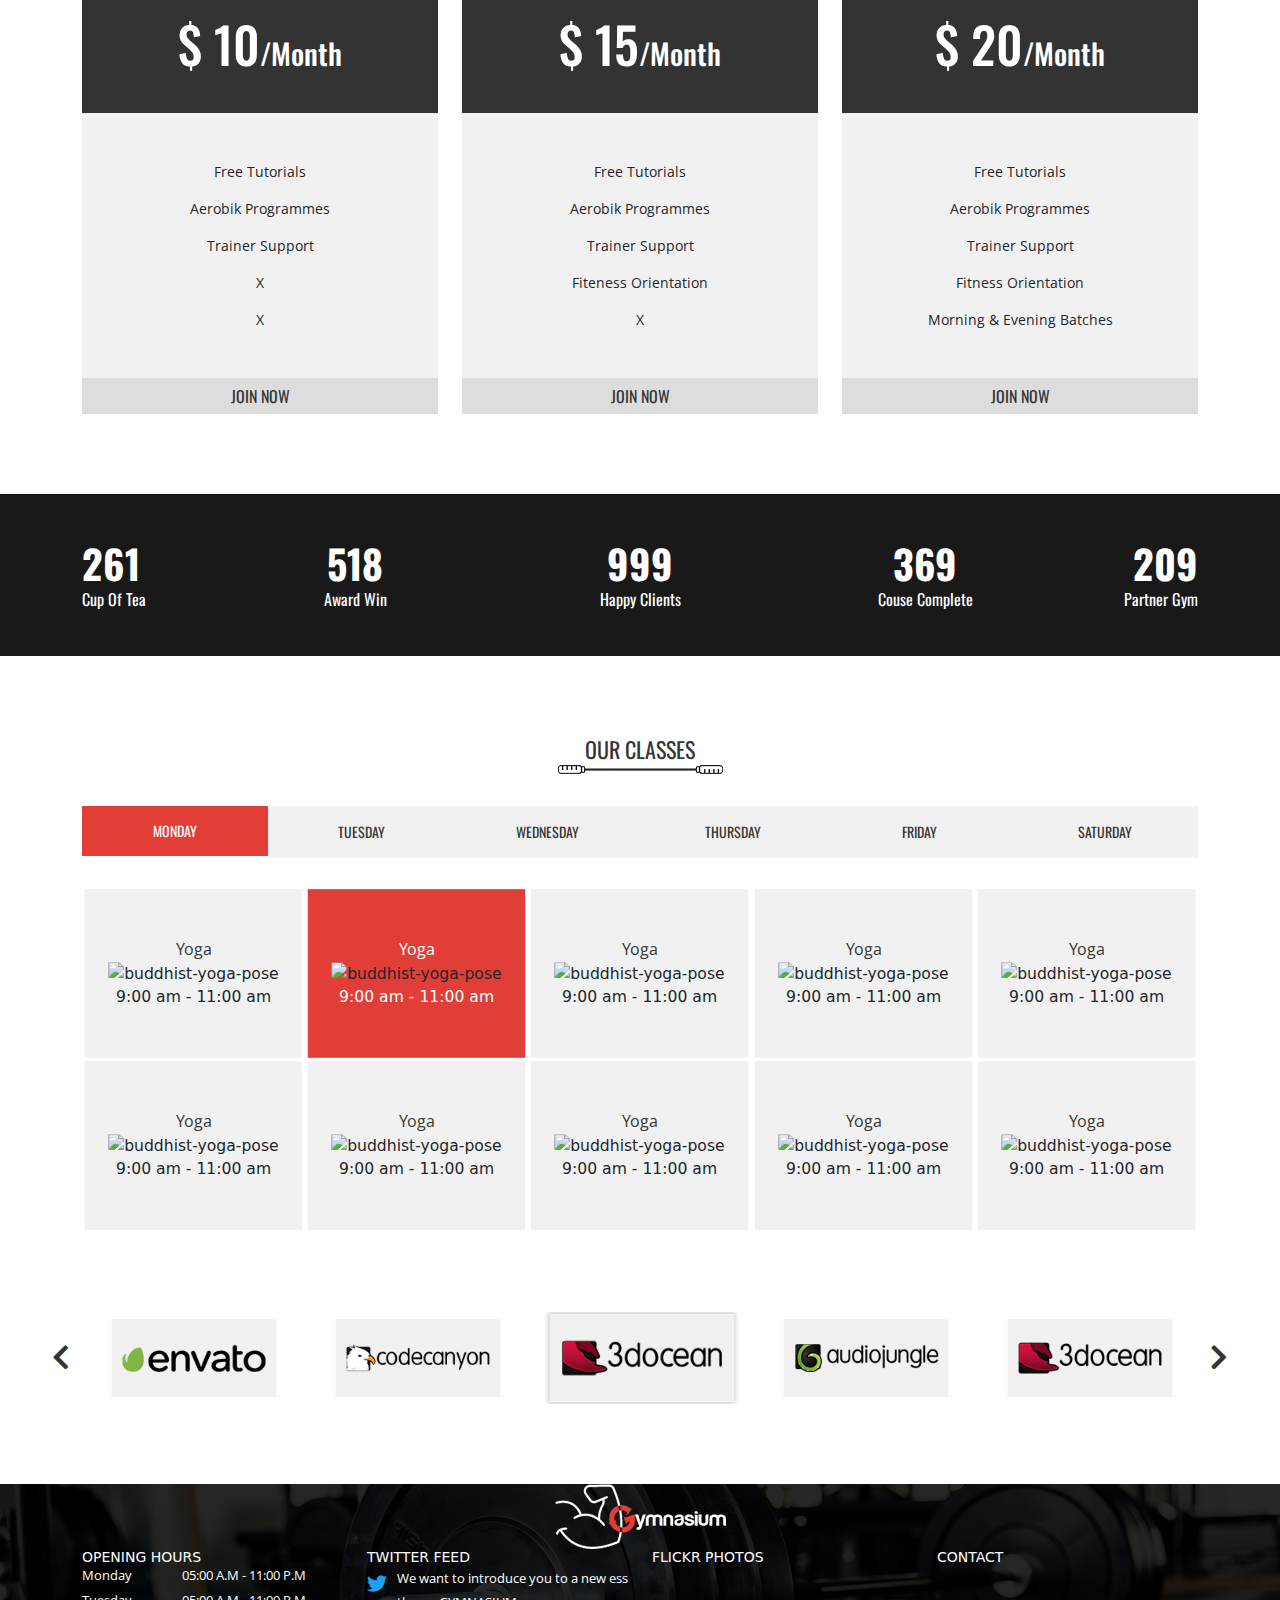
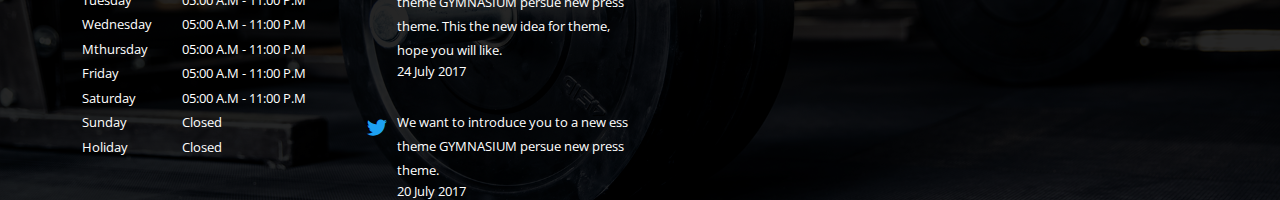
==== commit 5f90a6bc: "opening hours & twitter feed added in Footer main" ====
--- a/index.html
+++ b/index.html
@@ -980,13 +980,30 @@
                   <li><span>saturday</span>05:00 a.m - 11:00 p.m</li>
                   <li><span>sunday </span>closed</li>
                   <li><span>holiday </span>closed</li>
-                  
                 </ul>
               </div>
             </div>
             <div class="col-lg-3">
               <div class="footer-item">
                 <h4 class="text-white mb-0 text-uppercase osw fs-14">twitter feed</h4>
+                <ul class="ps-0 mb-0 twiiter-feed">
+                  <li class="position-relative">
+                    <a href="#" target="_blank" class="text-white open-reg fs-13">
+                      <span class="twitter-icon position-absolute start-0">
+                        <i class="fab fa-twitter twit fs-20"></i>
+                      </span>We want to introduce you to a new ess theme GYMNASIUM persue new press theme. This the new idea for theme, hope you will like.
+                      <span class="date d-block">24 July 2017</span>
+                    </a>
+                  </li>
+                  <li class="position-relative">
+                    <a href="#" target="_blank" class="text-white open-reg fs-13">
+                      <span class="twitter-icon position-absolute start-0">
+                        <i class="fab fa-twitter twit fs-20"></i>
+                      </span>We want to introduce you to a new ess theme GYMNASIUM persue new press theme.
+                      <span class="date d-block">20 July 2017</span>
+                    </a>
+                  </li>
+                </ul>
               </div>
             </div>
             <div class="col-lg-3">
--- a/css/style.css
+++ b/css/style.css
@@ -864,10 +864,26 @@
     background: var(--over85);
     z-index: -1;
 }
+#footer .footer-main ul li:last-child{
+    margin-bottom: 0 !important;
+}
+#footer .footer-main .opening-hours li{
+    margin-bottom: 5px;
+}
 #footer .footer-main .opening-hours li span{
     width: 100px;
     display: inline-block;
 }
+#footer .footer-main .twiiter-feed li{
+    padding-left: 30px;
+    margin-bottom: 30px;
+}
+#footer .footer-main .twiiter-feed li a{
+    line-height: 18px;
+}
+#footer .footer-main .twiiter-feed li .twitter-icon{
+    top: 8px;
+}
 /* ===================
     Footer CSS Ends
 =================== */
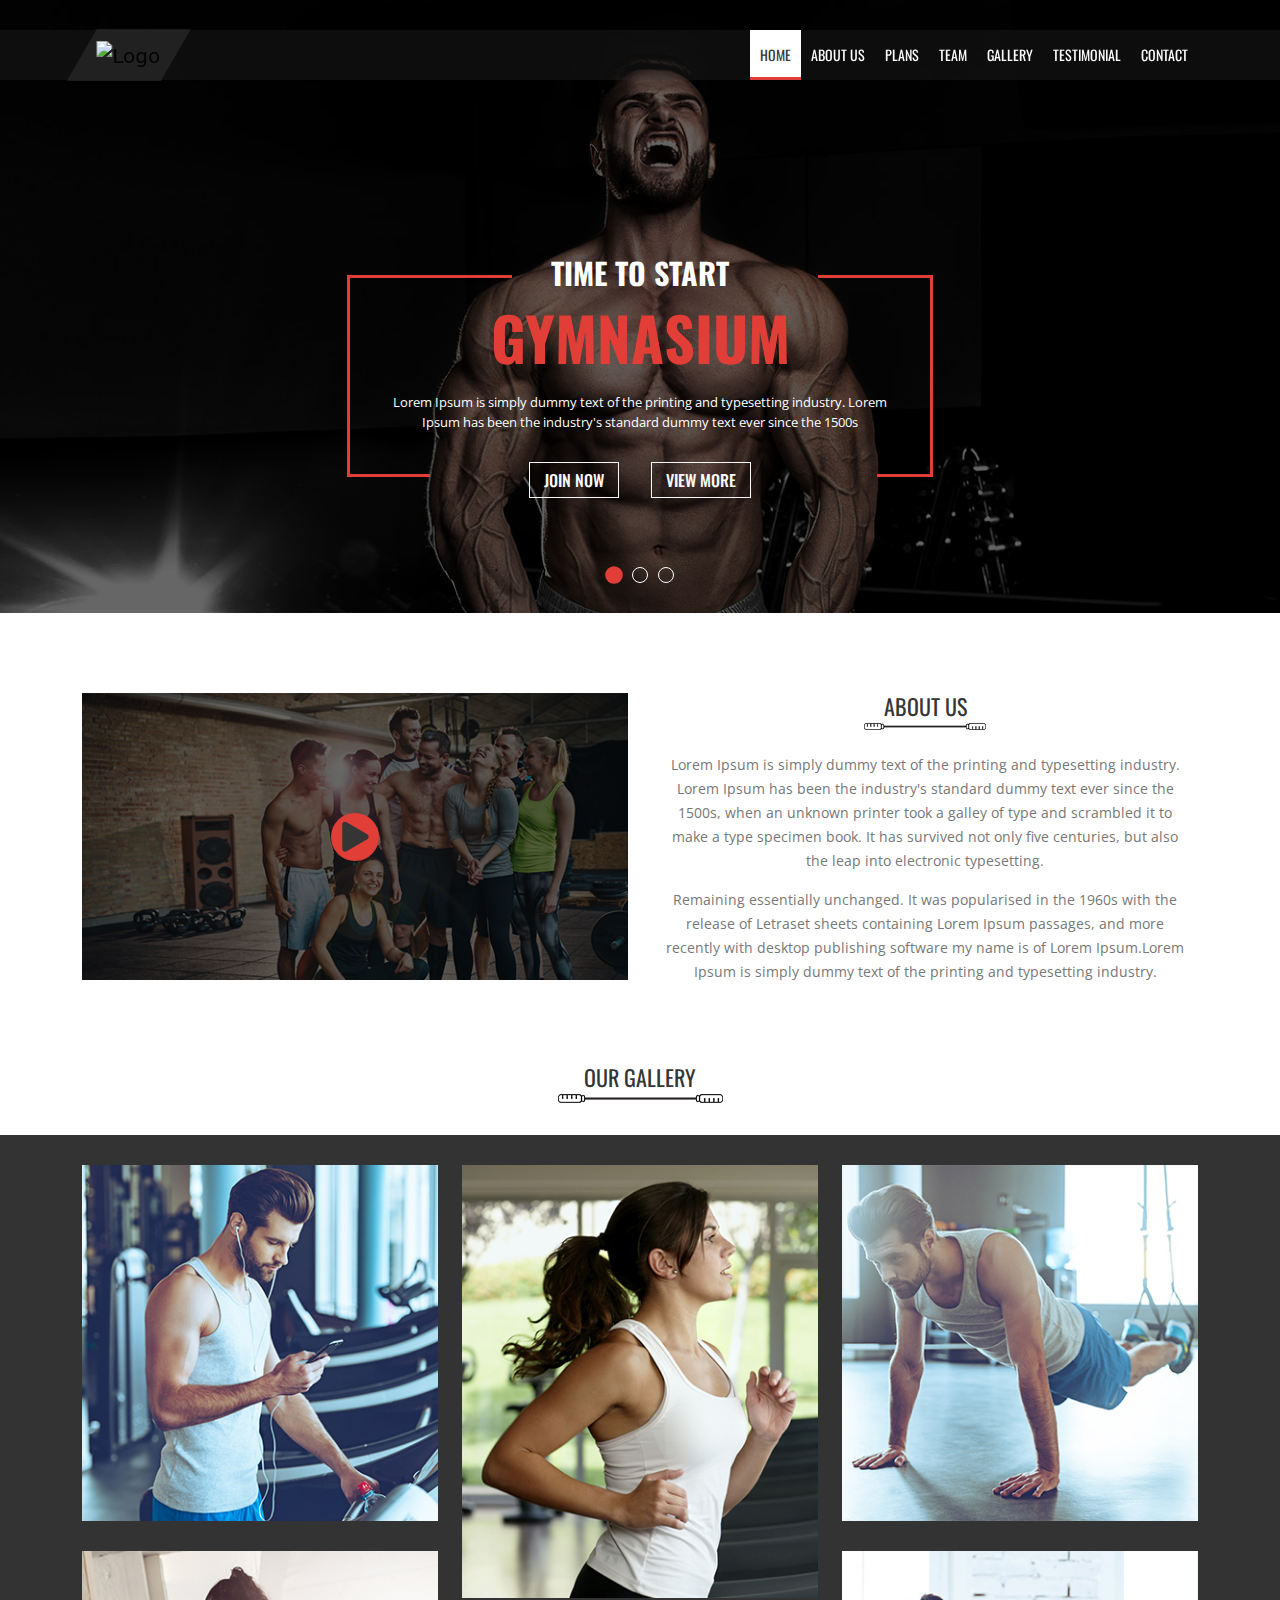
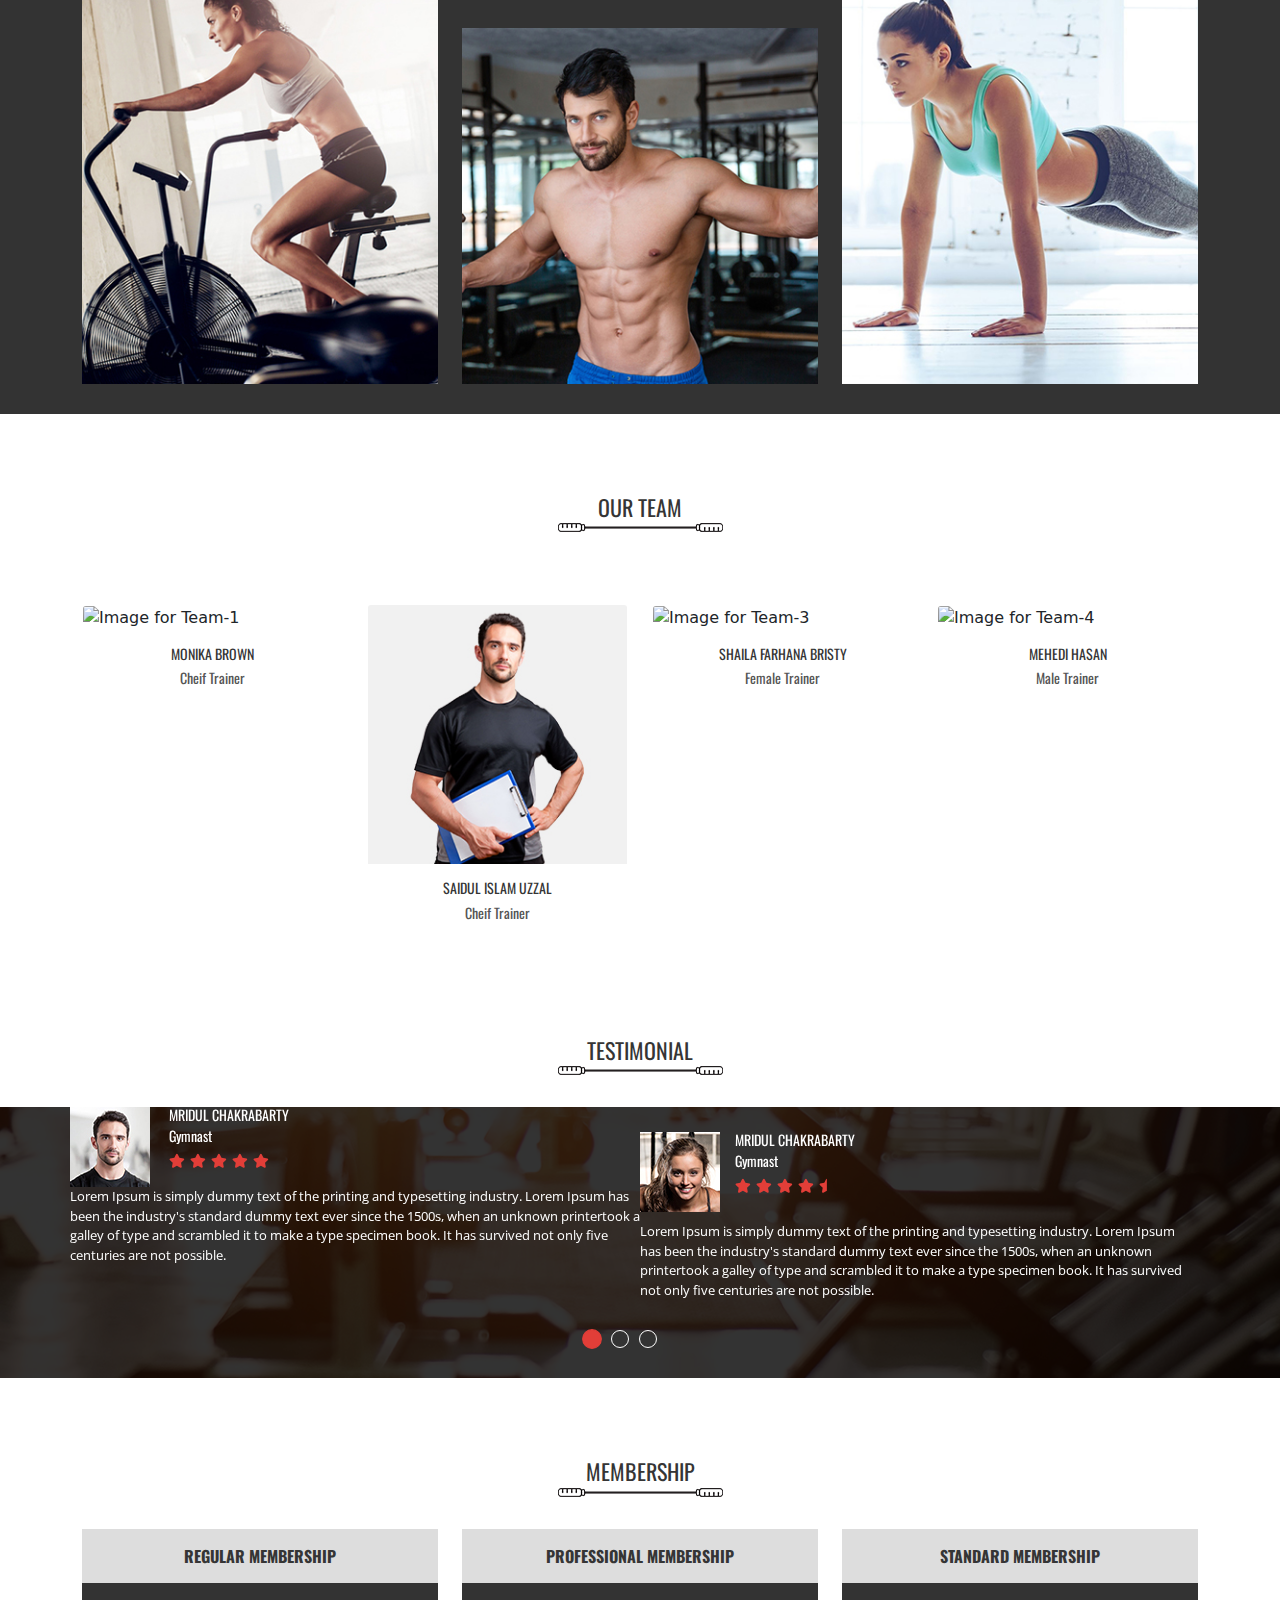
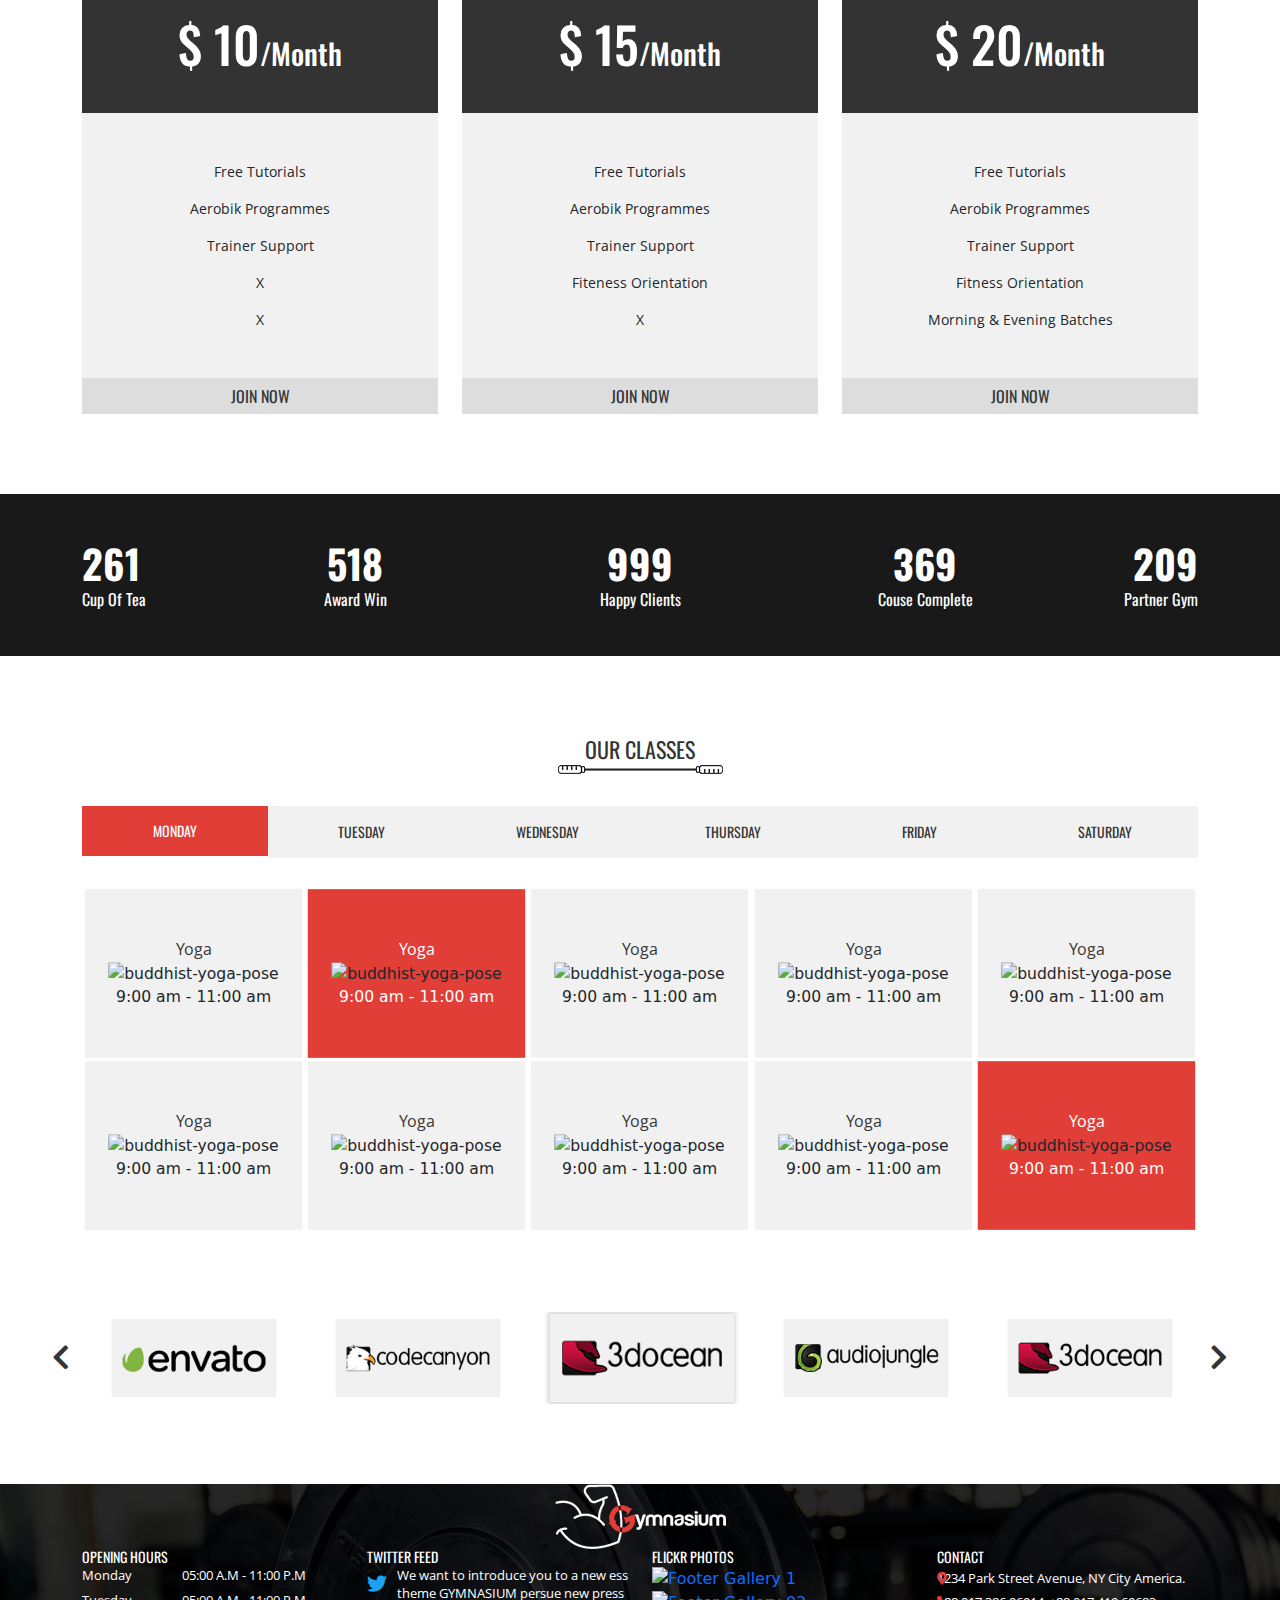
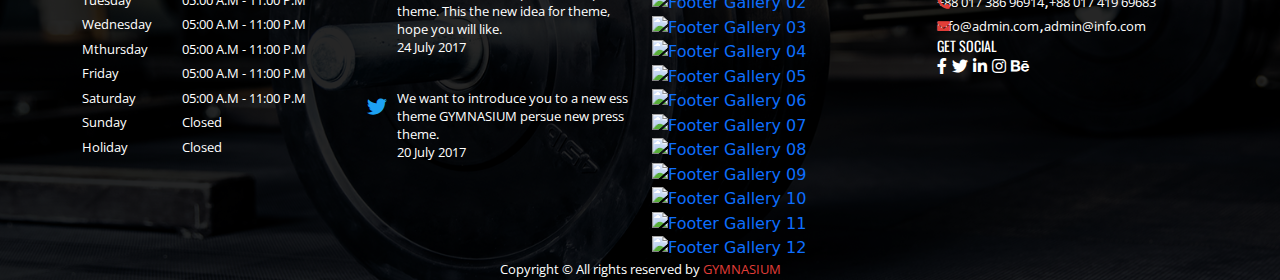
==== commit a251a5a5: "trying to responsive the page" ====
--- a/index.html
+++ b/index.html
@@ -81,7 +81,6 @@
             </div>
           </div>
         </div>
-
         <div class="banner-item bg2">
           <div class="container">
             <div class="row">
@@ -97,7 +96,6 @@
             </div>
           </div>
         </div>
-
         <div class="banner-item bg3">
           <div class="container">
             <div class="row">
@@ -122,7 +120,7 @@
     <section id="about">
       <div class="container">
         <div class="row">
-          <div class="col-lg-6">
+          <div class="col-lg-6 order-2 order-lg-1">
             <div class="abt-video position-relative">
               <img src="images/video-bg.jpg" alt="video-bg" class="img-fluid w-100">
               <div class="abt-overlay w-100 h-100 position-absolute top-0 start-0 over-6 d-flex justify-content-center align-items-center">
@@ -132,7 +130,7 @@
               </div>
             </div>
           </div>
-          <div class="col-lg-6">
+          <div class="col-lg-6 order-1 order-lg-2">
             <div class="abt-text text-center">
               <header class="section-head">
                 <h3 class="mb-0 text-uppercase osw-reg fs-22 th-dark">about us</h3>
@@ -157,11 +155,11 @@
       <div class="gallery-main">
         <div class="container">
           <div class="row">
-            <div class="col-lg-4">
+            <div class="col-lg-4 col-md-4">
               <div class="gallery-item position-relative overflow-hidden">
                 <img src="images/gl-1.jpg" alt="Image for Gallery-1" class="img-fluid w-100">
                 <div class="gl-overlay w-100 h-100 position-absolute start-0 d-flex justify-content-center align-items-center">
-                  <a href="images/gl-1.jpg" class="gall-pop text-white fs-30" data-gall="gallery01">
+                  <a href="images/gl-1.jpg" class="gall-pop venobox text-white fs-30" data-gall="gallery01">
                     <i class="fas fa-search-plus"></i>
                   </a>
                 </div>
@@ -169,17 +167,17 @@
               <div class="gallery-item position-relative overflow-hidden">
                 <img src="images/gl-2.jpg" alt="Image for Gallery-2" class="img-fluid w-100">
                 <div class="gl-overlay w-100 h-100 position-absolute start-0 d-flex justify-content-center align-items-center">
-                  <a href="images/gl-2.jpg" class="gall-pop text-white fs-30" data-gall="gallery01">
+                  <a href="images/gl-2.jpg" class="gall-pop venobox text-white fs-30" data-gall="gallery01">
                     <i class="fas fa-search-plus"></i>
                   </a>
                 </div>
               </div>
             </div>
-            <div class="col-lg-4">
+            <div class="col-lg-4 col-md-4">
               <div class="gallery-item position-relative overflow-hidden">
                 <img src="images/gl-3.jpg" alt="Image for Gallery-3" class="img-fluid w-100">
                 <div class="gl-overlay w-100 h-100 position-absolute start-0 d-flex justify-content-center align-items-center">
-                  <a href="images/gl-3.jpg" class="gall-pop text-white fs-30" data-gall="gallery01">
+                  <a href="images/gl-3.jpg" class="gall-pop venobox text-white fs-30" data-gall="gallery01">
                     <i class="fas fa-search-plus"></i>
                   </a>
                 </div>
@@ -187,17 +185,17 @@
               <div class="gallery-item position-relative overflow-hidden">
                 <img src="images/gl-4.jpg" alt="Image for Gallery-4" class="img-fluid w-100">
                 <div class="gl-overlay w-100 h-100 position-absolute start-0 d-flex justify-content-center align-items-center">
-                  <a href="images/gl-4.jpg" class="gall-pop text-white fs-30" data-gall="gallery01">
+                  <a href="images/gl-4.jpg" class="gall-pop venobox text-white fs-30" data-gall="gallery01">
                     <i class="fas fa-search-plus"></i>
                   </a>
                 </div>
               </div>
             </div>
-            <div class="col-lg-4">
+            <div class="col-lg-4 col-md-4">
               <div class="gallery-item position-relative overflow-hidden">
                 <img src="images/gl-5.jpg" alt="Image for Gallery-5" class="img-fluid w-100">
                 <div class="gl-overlay w-100 h-100 position-absolute start-0 d-flex justify-content-center align-items-center">
-                  <a href="images/gl-5.jpg" class="gall-pop text-white fs-30" data-gall="gallery01">
+                  <a href="images/gl-5.jpg" class="gall-pop venobox text-white fs-30" data-gall="gallery01">
                     <i class="fas fa-search-plus"></i>
                   </a>
                 </div>
@@ -205,7 +203,7 @@
               <div class="gallery-item position-relative overflow-hidden">
                 <img src="images/gl-6.jpg" alt="Image for Gallery-6" class="img-fluid w-100">
                 <div class="gl-overlay w-100 h-100 position-absolute start-0 d-flex justify-content-center align-items-center">
-                  <a href="images/gl-6.jpg" class="gall-pop text-white fs-30" data-gall="gallery01">
+                  <a href="images/gl-6.jpg" class="gall-pop venobox text-white fs-30" data-gall="gallery01">
                     <i class="fas fa-search-plus"></i>
                   </a>
                 </div>
@@ -226,7 +224,7 @@
       </header>
       <div class="container">
         <div class="row">
-          <div class="col-lg-3">
+          <div class="col-lg-3 col-md-6">
             <div class="card rounded-0">
               <div class="team-image position-relative overflow-hidden">
                 <img src="images/team-1.jpg" class="card-img-top w-100 img-fluid" alt="Image for Team-1">
@@ -249,7 +247,7 @@
               </div>
             </div>
           </div>
-          <div class="col-lg-3">
+          <div class="col-lg-3 col-md-6">
             <div class="card rounded-0">
               <div class="team-image position-relative overflow-hidden">
                 <img src="images/team-2.jpg" class="card-img-top w-100 img-fluid" alt="Image for Team-2">
@@ -272,7 +270,7 @@
               </div>
             </div>
           </div>
-          <div class="col-lg-3">
+          <div class="col-lg-3 col-md-6">
             <div class="card rounded-0">
               <div class="team-image position-relative overflow-hidden">
                 <img src="images/team-3.jpg" class="card-img-top w-100 img-fluid" alt="Image for Team-3">
@@ -295,7 +293,7 @@
               </div>
             </div>
           </div>
-          <div class="col-lg-3">
+          <div class="col-lg-3 col-md-6">
             <div class="card rounded-0">
               <div class="team-image position-relative overflow-hidden">
                 <img src="images/team-4.jpg" class="card-img-top w-100 img-fluid" alt="Image for Team-4">
@@ -331,18 +329,18 @@
         <img src="images/sec-border.png" alt="Section Border">
       </header>
       <div class="feedback-main">
-        <div class="container">
+        <div class="container"> 
           <div class="row feedback-slider">
             <div class="col-lg-6">
               <div class="feedback-item">
-                <div class="row gx-0">
-                  <div class="item-head d-flex">
-                    <div class="col-lg-2">
+                <div class="row">
+                  <!-- <div class="item-head d-flex">  -->
+                    <div class="col-lg-2 col-md-3">
                       <div class="testi-person-image">
                         <img src="images/person-1.jpg" alt="Person image on testimonial part">
                       </div>
                     </div>
-                    <div class="col-lg-10">
+                    <div class="col-lg-10 col-md-9">
                       <div class="testi-person-detail">
                         <h5 class="mb-0 text-uppercase text-white osw-reg fs-14">mridul chakrabarty</h5>
                         <h6 class="mb-0 text-capitalize text-white osw-reg fs-14 py-1">gymnast</h6>
@@ -355,14 +353,14 @@
                         </div>
                       </div>
                     </div>
-                  </div>
-                  <div class="item-body">
+                  <!-- </div> -->
+                  <!-- <div class="item-body"> -->
                     <div class="col-lg-12">
                       <div class="testi-person-text">
                         <p class="mb-0 text-white fs-13 open-reg pr-20">Lorem Ipsum is simply dummy text of the printing and typesetting industry. Lorem Ipsum has been the industry's standard dummy text ever since the 1500s, when an unknown printertook a galley of type and scrambled it to make a type specimen book. It has survived not only five centuries are not possible.</p>
                       </div>
                     </div>
-                  </div>
+                  <!-- </div> -->
                 </div>
               </div>
             </div>
@@ -447,7 +445,6 @@
       </header>
       <div class="container">
         <div class="row">
-          
           <div class="col-lg-4">
             <div class="member-item text-center">
               <h4 class="mb-0 text-uppercase osw-bold fs-16 th-dark bg1">regular membership</h4>
@@ -462,7 +459,6 @@
               <a href="#" class="btn rounded-0 p-0 w-100 text-uppercase osw-reg fs-16 th-dark bg1">join now</a>
             </div>
           </div>
-
           <div class="col-lg-4">
             <div class="member-item text-center">
               <h4 class="mb-0 text-uppercase osw-bold fs-16 th-dark bg1">professional membership</h4>
@@ -477,7 +473,6 @@
               <a href="#" class="btn rounded-0 p-0 w-100 text-uppercase osw-reg fs-16 th-dark bg1">join now</a>
             </div>
           </div>
-          
           <div class="col-lg-4">
             <div class="member-item text-center">
               <h4 class="mb-0 text-uppercase osw-bold fs-16 th-dark bg1">standard membership</h4>
@@ -492,7 +487,6 @@
               <a href="#" class="btn rounded-0 p-0 w-100 text-uppercase osw-reg fs-16 th-dark bg1">join now</a>
             </div>
           </div>
-
         </div>
       </div>
     </section>
@@ -548,39 +542,30 @@
       <div class="container">
         <div class="row">
           <div class="col-lg-12">
-
             <div class="routine-nav">
               <ul class="nav nav-tabs" id="myTab" role="tablist">
-
                 <li class="nav-item" role="presentation">
                   <button class="nav-link bg-brand text-uppercase osw-reg fs-14 th-dark active" id="monday-tab" data-bs-toggle="tab" data-bs-target="#monday" type="button" role="tab" aria-controls="monday" aria-selected="true">monday</button>
                 </li>
-
                 <li class="nav-item" role="presentation">
                   <button class="nav-link bg-brand text-uppercase osw-reg fs-14 th-dark" id="tuesday-tab" data-bs-toggle="tab" data-bs-target="#tuesday" type="button" role="tab" aria-controls="tuesday" aria-selected="false">tuesday</button>
                 </li>
-
                 <li class="nav-item" role="presentation">
                   <button class="nav-link text-uppercase osw-reg fs-14 th-dark" id="wednesday-tab" data-bs-toggle="tab" data-bs-target="#wednesday" type="button" role="tab" aria-controls="wednesday" aria-selected="false">wednesday</button>
                 </li>
-                
                 <li class="nav-item" role="presentation">
                   <button class="nav-link text-uppercase osw-reg fs-14 th-dark" id="thursday-tab" data-bs-toggle="tab" data-bs-target="#thursday" type="button" role="tab" aria-controls="thursday" aria-selected="false">thursday</button>
                 </li>
-
                 <li class="nav-item" role="presentation">
                   <button class="nav-link text-uppercase osw-reg fs-14 th-dark" id="friday-tab" data-bs-toggle="tab" data-bs-target="#friday" type="button" role="tab" aria-controls="friday" aria-selected="false">friday</button>
                 </li>
-
                 <li class="nav-item" role="presentation">
                   <button class="nav-link text-uppercase osw-reg fs-14 th-dark" id="saturday-tab" data-bs-toggle="tab" data-bs-target="#saturday" type="button" role="tab" aria-controls="saturday" aria-selected="false">saturday</button>
                 </li>
-
               </ul>
             </div>
             <div class="routine-holder">
               <div class="tab-content" id="myTabContent">
-
                 <div class="tab-pane fade show active" id="monday" role="tabpanel" aria-labelledby="monday-tab">
                   <ul class="ps-0 mb-0">
                     <li class="text-center">
@@ -628,14 +613,13 @@
                       <img src="images/buddhist-yoga-pose.png" alt="buddhist-yoga-pose">
                       <p class="mb-0">9:00 am - 11:00 am</p>
                     </li>
-                    <li class="text-center">
+                    <li class="text-center active">
                       <p class="mb-0 text-capitalize open-reg fs-16 th-dark">yoga</p>
                       <img src="images/buddhist-yoga-pose.png" alt="buddhist-yoga-pose">
                       <p class="mb-0">9:00 am - 11:00 am</p>
                     </li>
                   </ul>
                 </div>
-
                 <div class="tab-pane fade" id="tuesday" role="tabpanel" aria-labelledby="tuesday-tab">
                   <div class="tab-pane fade show active" id="monday" role="tabpanel" aria-labelledby="monday-tab">
                     <ul class="ps-0 mb-0">
@@ -692,7 +676,6 @@
                     </ul>
                   </div>
                 </div>
-
                 <div class="tab-pane fade" id="wednesday" role="tabpanel" aria-labelledby="wednesday-tab">
                   <div class="tab-pane fade show active" id="monday" role="tabpanel" aria-labelledby="monday-tab">
                     <ul class="ps-0 mb-0">
@@ -749,7 +732,6 @@
                     </ul>
                   </div>
                 </div>
-
                 <div class="tab-pane fade" id="thursday" role="tabpanel" aria-labelledby="thursday-tab">
                   <div class="tab-pane fade show active" id="monday" role="tabpanel" aria-labelledby="monday-tab">
                     <ul class="ps-0 mb-0">
@@ -806,7 +788,6 @@
                     </ul>
                   </div>
                 </div>
-
                 <div class="tab-pane fade" id="friday" role="tabpanel" aria-labelledby="friday-tab">
                   <div class="tab-pane fade show active" id="monday" role="tabpanel" aria-labelledby="monday-tab">
                     <ul class="ps-0 mb-0">
@@ -863,62 +844,62 @@
                     </ul>
                   </div>
                 </div>
-
-                <div class="tab-pane fade" id="saturday" role="tabpanel" aria-labelledby="saturday-tab"><div class="tab-pane fade show active" id="monday" role="tabpanel" aria-labelledby="monday-tab">
-                  <ul class="ps-0 mb-0">
-                    <li class="text-center">
-                      <p class="mb-0 text-capitalize open-reg fs-16 th-dark">yoga</p>
-                      <img src="images/buddhist-yoga-pose.png" alt="buddhist-yoga-pose">
-                      <p class="mb-0">9:00 am - 11:00 am</p>
-                    </li>
-                    <li class="text-center">
-                      <p class="mb-0 text-capitalize open-reg fs-16 th-dark">yoga</p>
-                      <img src="images/buddhist-yoga-pose.png" alt="buddhist-yoga-pose">
-                      <p class="mb-0">9:00 am - 11:00 am</p>
-                    </li>
-                    <li class="text-center">
-                      <p class="mb-0 text-capitalize open-reg fs-16 th-dark">yoga</p>
-                      <img src="images/buddhist-yoga-pose.png" alt="buddhist-yoga-pose">
-                      <p class="mb-0">9:00 am - 11:00 am</p>
-                    </li>
-                    <li class="text-center">
-                      <p class="mb-0 text-capitalize open-reg fs-16 th-dark">yoga</p>
-                      <img src="images/buddhist-yoga-pose.png" alt="buddhist-yoga-pose">
-                      <p class="mb-0">9:00 am - 11:00 am</p>
-                    </li>
-                    <li class="text-center active">
-                      <p class="mb-0 text-capitalize open-reg fs-16 th-dark">yoga</p>
-                      <img src="images/buddhist-yoga-pose.png" alt="buddhist-yoga-pose">
-                      <p class="mb-0">9:00 am - 11:00 am</p>
-                    </li>
-                    <li class="text-center">
-                      <p class="mb-0 text-capitalize open-reg fs-16 th-dark">yoga</p>
-                      <img src="images/buddhist-yoga-pose.png" alt="buddhist-yoga-pose">
-                      <p class="mb-0">9:00 am - 11:00 am</p>
-                    </li>
-                    <li class="text-center active">
-                      <p class="mb-0 text-capitalize open-reg fs-16 th-dark">yoga</p>
-                      <img src="images/buddhist-yoga-pose.png" alt="buddhist-yoga-pose">
-                      <p class="mb-0">9:00 am - 11:00 am</p>
-                    </li>
-                    <li class="text-center">
-                      <p class="mb-0 text-capitalize open-reg fs-16 th-dark">yoga</p>
-                      <img src="images/buddhist-yoga-pose.png" alt="buddhist-yoga-pose">
-                      <p class="mb-0">9:00 am - 11:00 am</p>
-                    </li>
-                    <li class="text-center active">
-                      <p class="mb-0 text-capitalize open-reg fs-16 th-dark">yoga</p>
-                      <img src="images/buddhist-yoga-pose.png" alt="buddhist-yoga-pose">
-                      <p class="mb-0">9:00 am - 11:00 am</p>
-                    </li>
-                    <li class="text-center">
-                      <p class="mb-0 text-capitalize open-reg fs-16 th-dark">yoga</p>
-                      <img src="images/buddhist-yoga-pose.png" alt="buddhist-yoga-pose">
-                      <p class="mb-0">9:00 am - 11:00 am</p>
-                    </li>
-                  </ul>
-                </div></div>
-
+                <div class="tab-pane fade" id="saturday" role="tabpanel" aria-labelledby="saturday-tab">
+                  <div class="tab-pane fade show active" id="monday" role="tabpanel" aria-labelledby="monday-tab">
+                    <ul class="ps-0 mb-0">
+                      <li class="text-center">
+                        <p class="mb-0 text-capitalize open-reg fs-16 th-dark">yoga</p>
+                        <img src="images/buddhist-yoga-pose.png" alt="buddhist-yoga-pose">
+                        <p class="mb-0">9:00 am - 11:00 am</p>
+                      </li>
+                      <li class="text-center">
+                        <p class="mb-0 text-capitalize open-reg fs-16 th-dark">yoga</p>
+                        <img src="images/buddhist-yoga-pose.png" alt="buddhist-yoga-pose">
+                        <p class="mb-0">9:00 am - 11:00 am</p>
+                      </li>
+                      <li class="text-center">
+                        <p class="mb-0 text-capitalize open-reg fs-16 th-dark">yoga</p>
+                        <img src="images/buddhist-yoga-pose.png" alt="buddhist-yoga-pose">
+                        <p class="mb-0">9:00 am - 11:00 am</p>
+                      </li>
+                      <li class="text-center">
+                        <p class="mb-0 text-capitalize open-reg fs-16 th-dark">yoga</p>
+                        <img src="images/buddhist-yoga-pose.png" alt="buddhist-yoga-pose">
+                        <p class="mb-0">9:00 am - 11:00 am</p>
+                      </li>
+                      <li class="text-center active">
+                        <p class="mb-0 text-capitalize open-reg fs-16 th-dark">yoga</p>
+                        <img src="images/buddhist-yoga-pose.png" alt="buddhist-yoga-pose">
+                        <p class="mb-0">9:00 am - 11:00 am</p>
+                      </li>
+                      <li class="text-center">
+                        <p class="mb-0 text-capitalize open-reg fs-16 th-dark">yoga</p>
+                        <img src="images/buddhist-yoga-pose.png" alt="buddhist-yoga-pose">
+                        <p class="mb-0">9:00 am - 11:00 am</p>
+                      </li>
+                      <li class="text-center active">
+                        <p class="mb-0 text-capitalize open-reg fs-16 th-dark">yoga</p>
+                        <img src="images/buddhist-yoga-pose.png" alt="buddhist-yoga-pose">
+                        <p class="mb-0">9:00 am - 11:00 am</p>
+                      </li>
+                      <li class="text-center">
+                        <p class="mb-0 text-capitalize open-reg fs-16 th-dark">yoga</p>
+                        <img src="images/buddhist-yoga-pose.png" alt="buddhist-yoga-pose">
+                        <p class="mb-0">9:00 am - 11:00 am</p>
+                      </li>
+                      <li class="text-center active">
+                        <p class="mb-0 text-capitalize open-reg fs-16 th-dark">yoga</p>
+                        <img src="images/buddhist-yoga-pose.png" alt="buddhist-yoga-pose">
+                        <p class="mb-0">9:00 am - 11:00 am</p>
+                      </li>
+                      <li class="text-center">
+                        <p class="mb-0 text-capitalize open-reg fs-16 th-dark">yoga</p>
+                        <img src="images/buddhist-yoga-pose.png" alt="buddhist-yoga-pose">
+                        <p class="mb-0">9:00 am - 11:00 am</p>
+                      </li>
+                    </ul>
+                  </div>
+                </div>
               </div>
             </div>
           </div>
@@ -960,17 +941,17 @@
 
     <!--========= Footer Starts =========-->
     <footer id="footer">
-      <div class="container">
-        <div class="footer-log text-center">
-          <a href="index.html">
-            <img src="images/footer-logo.png" alt="Footer Logo">
-          </a>
-        </div>
-        <div class="footer-main">
+      <div class="footer-logo text-center">
+        <a href="index.html">
+          <img src="images/footer-logo.png" alt="Footer Logo">
+        </a>
+      </div>
+      <div class="footer-main">
+        <div class="container">
           <div class="row">
             <div class="col-lg-3">
               <div class="footer-item text-white">
-                <h4 class="mb-0 text-uppercase osw fs-14">opening hours</h4>
+                <h4 class="mb-0 text-uppercase osw-reg fs-14">opening hours</h4>
                 <ul class="ps-0 mb-0 opening-hours text-capitalize open-reg fs-13">
                   <li><span>monday</span>05:00 a.m - 11:00 p.m</li>
                   <li><span>tuesday</span>05:00 a.m - 11:00 p.m</li>
@@ -985,21 +966,22 @@
             </div>
             <div class="col-lg-3">
               <div class="footer-item">
-                <h4 class="text-white mb-0 text-uppercase osw fs-14">twitter feed</h4>
+                <h4 class="text-white mb-0 text-uppercase osw-reg fs-14">twitter feed</h4>
                 <ul class="ps-0 mb-0 twiiter-feed">
                   <li class="position-relative">
-                    <a href="#" target="_blank" class="text-white open-reg fs-13">
+                    <a href="#" target="_blank" class="text-white open-reg fs-13 d-inline-block">
                       <span class="twitter-icon position-absolute start-0">
                         <i class="fab fa-twitter twit fs-20"></i>
-                      </span>We want to introduce you to a new ess theme GYMNASIUM persue new press theme. This the new idea for theme, hope you will like.
+                      </span>
+                      <p class="ps-0 mb-0">We want to introduce you to a new ess theme GYMNASIUM persue new press theme. This the new idea for theme, hope you will like.</p>
                       <span class="date d-block">24 July 2017</span>
                     </a>
                   </li>
                   <li class="position-relative">
-                    <a href="#" target="_blank" class="text-white open-reg fs-13">
+                    <a href="#" target="_blank" class="text-white open-reg fs-13 d-inline-block">
                       <span class="twitter-icon position-absolute start-0">
                         <i class="fab fa-twitter twit fs-20"></i>
-                      </span>We want to introduce you to a new ess theme GYMNASIUM persue new press theme.
+                      </span><p class="ps-0 mb-0">We want to introduce you to a new ess theme GYMNASIUM persue new press theme.</p>
                       <span class="date d-block">20 July 2017</span>
                     </a>
                   </li>
@@ -1008,17 +990,62 @@
             </div>
             <div class="col-lg-3">
               <div class="footer-item">
-                <h4 class="text-white mb-0 text-uppercase osw fs-14">flickr photos</h4>
+                <h4 class="text-white mb-0 text-uppercase osw-reg fs-14">flickr photos</h4>
+                <ul class="ps-0 mb-0 d-flex flex-wrap footer-gallery">
+                  <li><a href="#" target="_blank"><img src="images/footer-gl-1.jpg" alt="Footer Gallery 1"></a></li>
+                  <li><a href="#" target="_blank"><img src="images/footer-gl-2.jpg" alt="Footer Gallery 02"></a></li>
+                  <li><a href="#" target="_blank"><img src="images/footer-gl-3.jpg" alt="Footer Gallery 03"></a></li>
+                  <li><a href="#" target="_blank"><img src="images/footer-gl-4.jpg" alt="Footer Gallery 04"></a></li>
+                  <li><a href="#" target="_blank"><img src="images/footer-gl-5.jpg" alt="Footer Gallery 05"></a></li>
+                  <li><a href="#" target="_blank"><img src="images/footer-gl-6.jpg" alt="Footer Gallery 06"></a></li>
+                  <li><a href="#" target="_blank"><img src="images/footer-gl-7.jpg" alt="Footer Gallery 07"></a></li>
+                  <li><a href="#" target="_blank"><img src="images/footer-gl-8.jpg" alt="Footer Gallery 08"></a></li>
+                  <li><a href="#" target="_blank"><img src="images/footer-gl-9.jpg" alt="Footer Gallery 09"></a></li>
+                  <li><a href="#" target="_blank"><img src="images/footer-gl-10.jpg" alt="Footer Gallery 10"></a></li>
+                  <li><a href="#" target="_blank"><img src="images/footer-gl-11.jpg" alt="Footer Gallery 11"></a></li>
+                  <li><a href="#" target="_blank"><img src="images/footer-gl-12.jpg" alt="Footer Gallery 12"></a></li>
+                </ul>
               </div>
             </div>
             <div class="col-lg-3">
-              <div class="footer-item">
-                <h4 class="text-white mb-0 text-uppercase osw fs-14">contact</h4>
-              </div>
-          </div>
-          </div>
-        </div>
-        <div class="footer-copy"></div>
+              <div class="footer-item footer-contact">
+                <h4 class="text-white mb-0 text-uppercase osw-reg fs-14">contact</h4>
+                <ul class="ps-0 mb-0">
+                  <li class="position-relative">
+                    <span class="position-absolute top-0 start-0"><i class="fas fa-map-marker-alt text-brand fs-13"></i></span><a href="#" class="open-reg fs-13 text-white d-inline-block">1234 Park Street Avenue, NY City America.</a>
+                  </li>
+                  <li class="position-relative">
+                    <span class="position-absolute top-0 start-0"><i class="fas fa-phone-alt text-brand fs-13"></i></span><a href="tel:+8801738696914" class="open-reg fs-13 text-white d-inline-block">+88 017 386 96914</a><span class="text-white">&comma;</span><a href="tel:+8801741969683" class="open-reg fs-13 text-white d-inline-block">+88 017 419 69683</a>
+                  </li>
+                  <li class="position-relative">
+                    <span class="position-absolute top-0 start-0"><i class="fas fa-envelope text-brand fs-13"></i></span><a href="mailto:info@admin.com" class="open-reg fs-13 text-white d-inline-block">info@admin.com</a><span class="text-white">&comma;</span><a href="mailto:admin@info.com" class="open-reg fs-13 text-white d-inline-block">admin@info.com</a>
+                  </li>
+                  <h4 class="text-white mb-0 text-uppercase osw-reg fs-14">get social</h4>
+                </ul>
+                <div class="social-icon">
+                  <a href="#" target="_blank">
+                    <i class="fab fa-facebook-f text-center text-white fs-16"></i>
+                  </a>
+                  <a href="#" target="_blank">
+                    <i class="fab fa-twitter text-center text-white fs-16"></i>
+                  </a>
+                  <a href="#" target="_blank">
+                    <i class="fab fa-linkedin-in text-center text-white fs-16"></i>
+                  </a>
+                  <a href="#" target="_blank">
+                    <i class="fab fa-instagram text-center text-white fs-16"></i>
+                  </a>
+                  <a href="#" target="_blank">
+                    <i class="fab fa-behance text-center text-white fs-16"></i>
+                  </a>
+                </div>
+              </div>
+          </div>
+          </div>
+        </div>
+      </div>
+      <div class="footer-copy text-lg-center">
+        <p class="mb-0 text-white open-reg fs-13">Copyright &copy; All rights reserved by <a href="index.html" class="text-uppercase text-brand">gymnasium</a> </p>
       </div>
     </footer>
     <!--========= Footer Ends =========-->
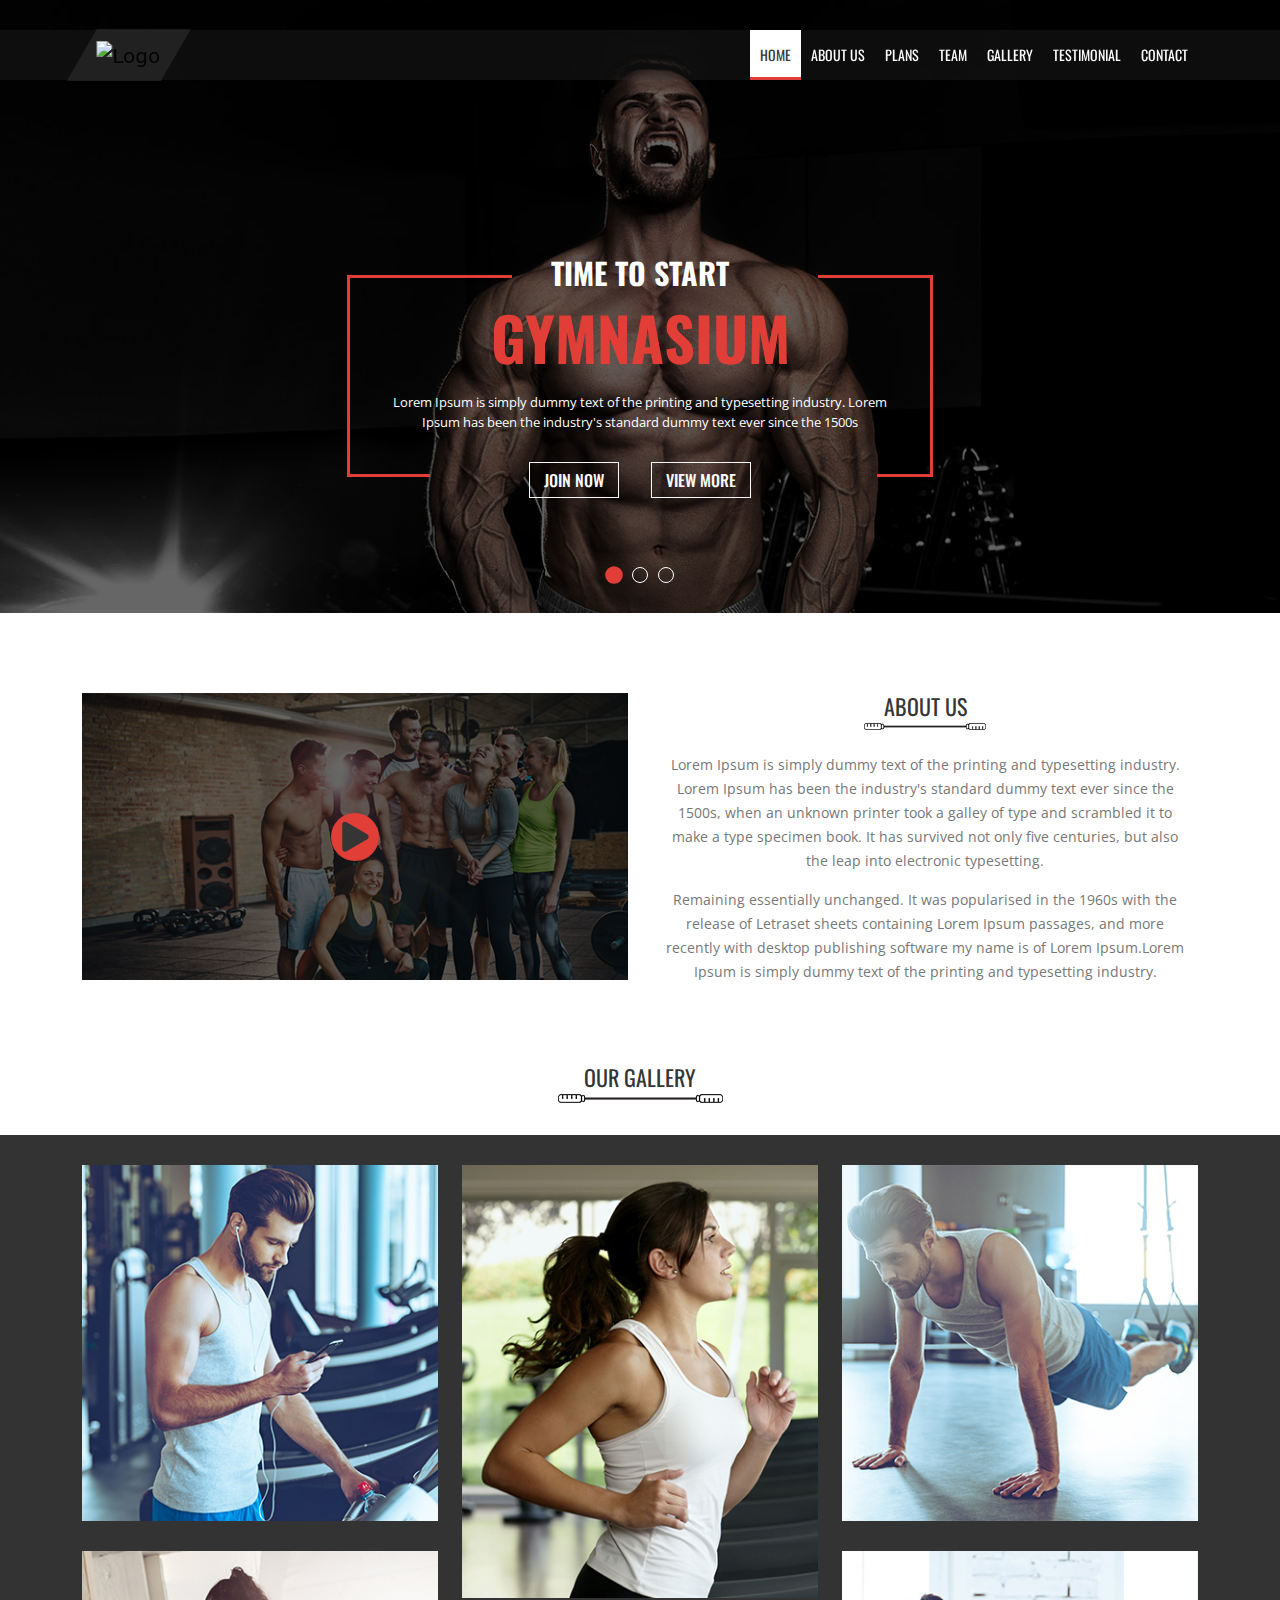
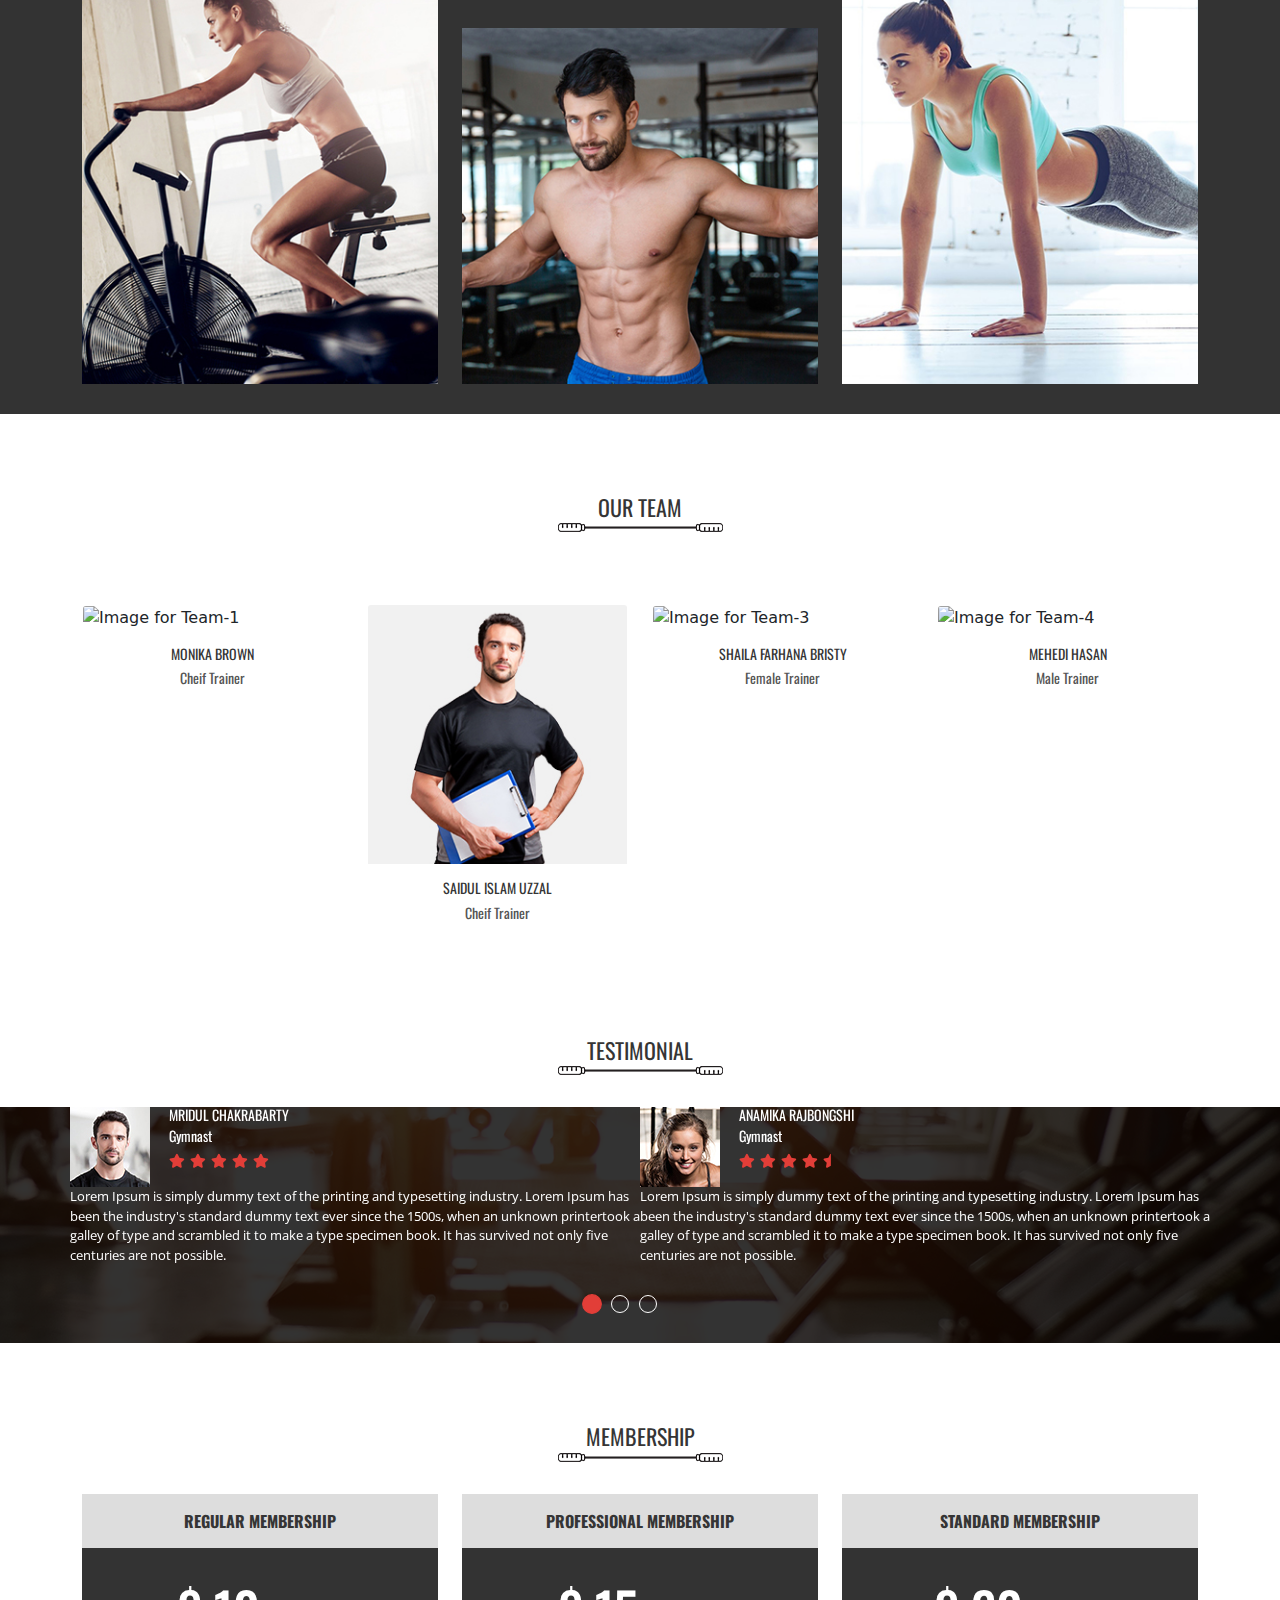
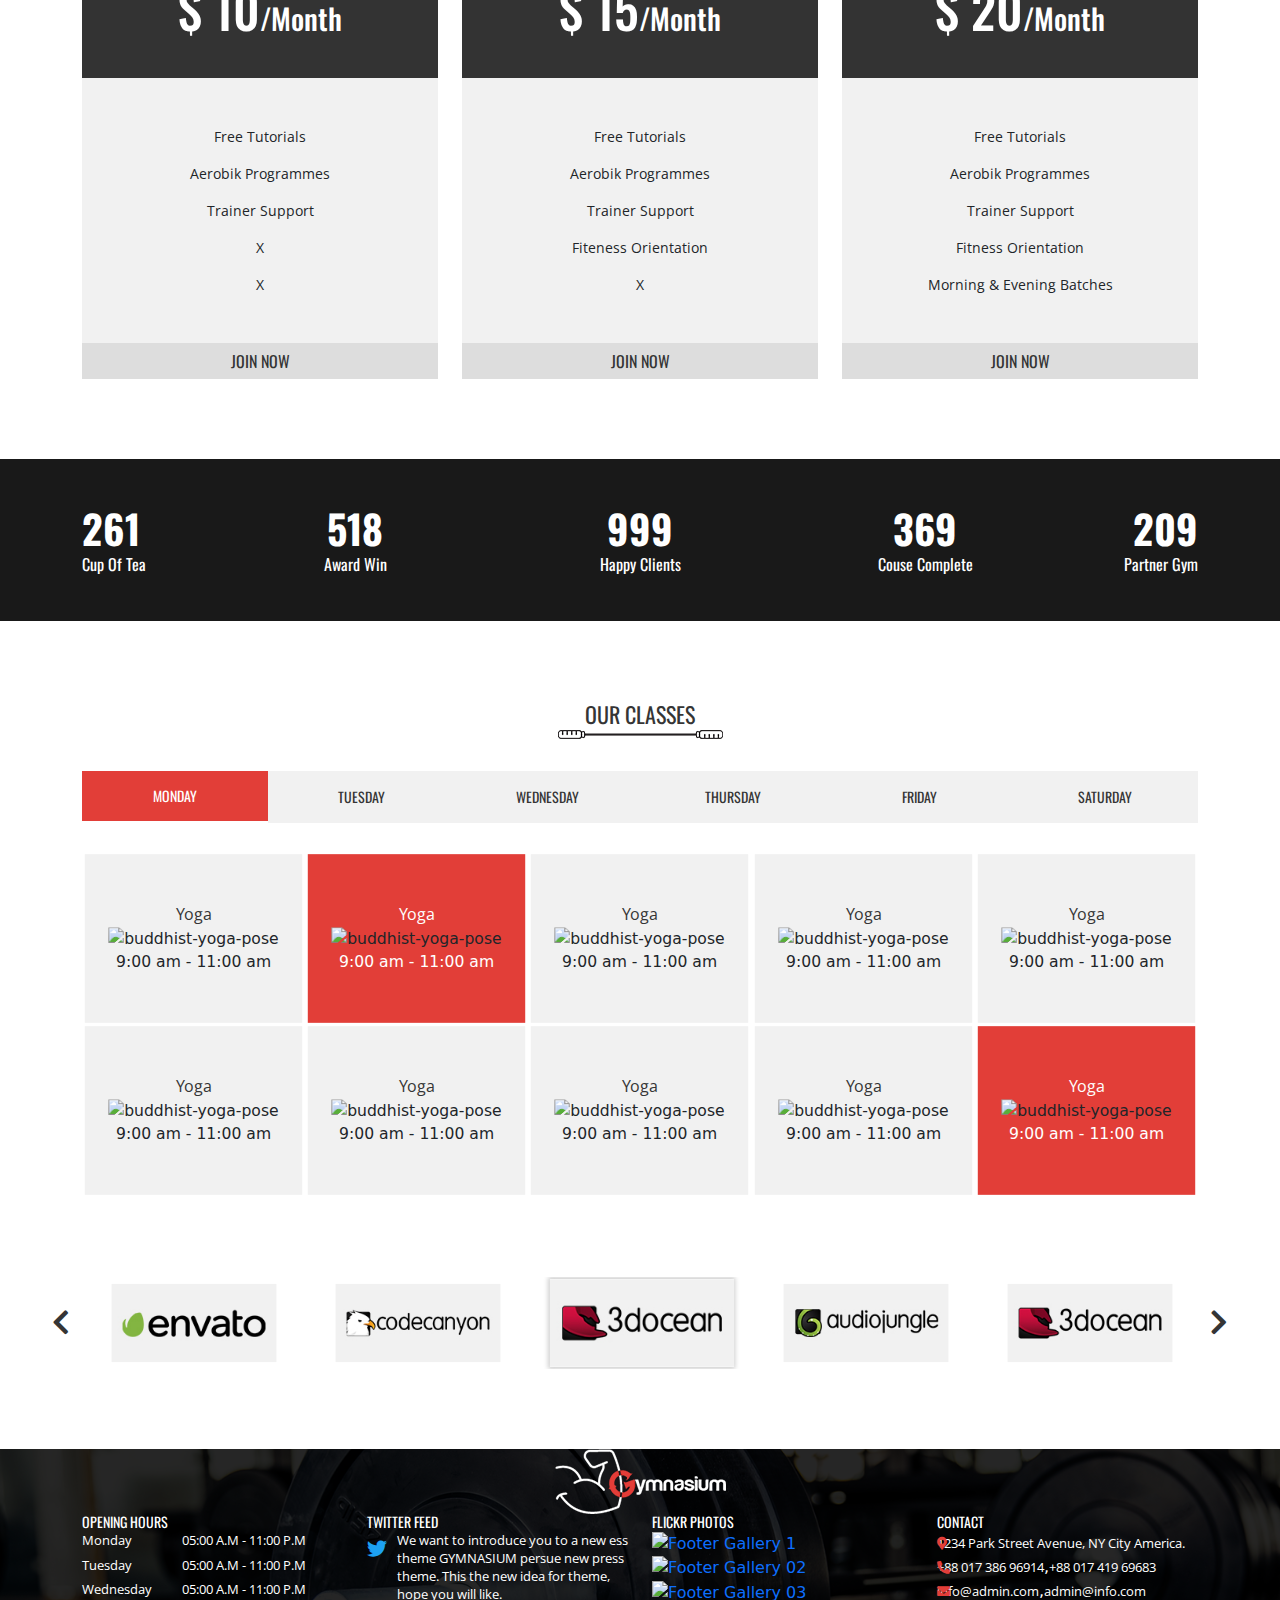
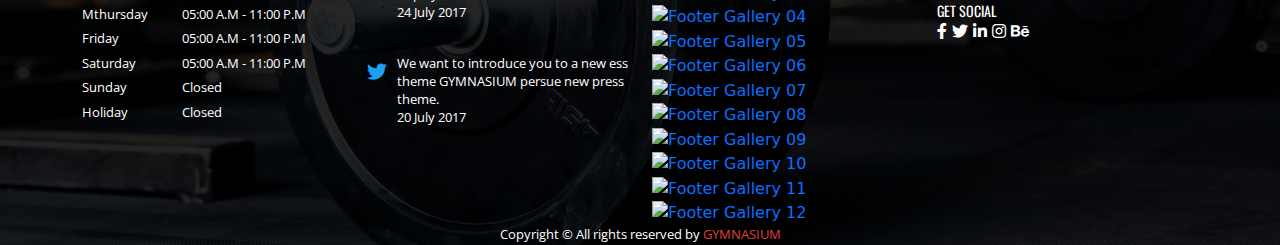
==== commit 9450b2a9: "navbar & Banner part media query responsive done" ====
--- a/index.html
+++ b/index.html
@@ -19,6 +19,9 @@
 
     <!--========= Our Main CSS =========-->
     <link rel="stylesheet" href="css/style.css">
+
+    <!--========= Responsive CSS =========-->
+    <link rel="stylesheet" href="css/responsive.css">
 </head>
 <body>
 
@@ -31,7 +34,7 @@
             <img src="images/logo.png" alt="Logo">
           </a>
           <button class="navbar-toggler" type="button" data-bs-toggle="collapse" data-bs-target="#navbarSupportedContent" aria-controls="navbarSupportedContent" aria-expanded="false" aria-label="Toggle navigation">
-            <span class="navbar-toggler-icon"></span>
+            <span class="fas fa-bars"></span>
           </button>
           <div class="collapse navbar-collapse" id="navbarSupportedContent">
             <ul class="navbar-nav ms-auto mb-2 mb-lg-0">
@@ -155,7 +158,7 @@
       <div class="gallery-main">
         <div class="container">
           <div class="row">
-            <div class="col-lg-4 col-md-4">
+            <div class="col-lg-4 col-md-4 col-sm-6">
               <div class="gallery-item position-relative overflow-hidden">
                 <img src="images/gl-1.jpg" alt="Image for Gallery-1" class="img-fluid w-100">
                 <div class="gl-overlay w-100 h-100 position-absolute start-0 d-flex justify-content-center align-items-center">
@@ -173,7 +176,7 @@
                 </div>
               </div>
             </div>
-            <div class="col-lg-4 col-md-4">
+            <div class="col-lg-4 col-md-4 col-sm-6">
               <div class="gallery-item position-relative overflow-hidden">
                 <img src="images/gl-3.jpg" alt="Image for Gallery-3" class="img-fluid w-100">
                 <div class="gl-overlay w-100 h-100 position-absolute start-0 d-flex justify-content-center align-items-center">
@@ -191,7 +194,7 @@
                 </div>
               </div>
             </div>
-            <div class="col-lg-4 col-md-4">
+            <div class="col-lg-4 col-md-4 col-sm-6 d-sm-none d-md-block">
               <div class="gallery-item position-relative overflow-hidden">
                 <img src="images/gl-5.jpg" alt="Image for Gallery-5" class="img-fluid w-100">
                 <div class="gl-overlay w-100 h-100 position-absolute start-0 d-flex justify-content-center align-items-center">
@@ -224,7 +227,7 @@
       </header>
       <div class="container">
         <div class="row">
-          <div class="col-lg-3 col-md-6">
+          <div class="col-lg-3 col-md-6 col-sm-6">
             <div class="card rounded-0">
               <div class="team-image position-relative overflow-hidden">
                 <img src="images/team-1.jpg" class="card-img-top w-100 img-fluid" alt="Image for Team-1">
@@ -247,7 +250,7 @@
               </div>
             </div>
           </div>
-          <div class="col-lg-3 col-md-6">
+          <div class="col-lg-3 col-md-6 col-sm-6">
             <div class="card rounded-0">
               <div class="team-image position-relative overflow-hidden">
                 <img src="images/team-2.jpg" class="card-img-top w-100 img-fluid" alt="Image for Team-2">
@@ -270,7 +273,7 @@
               </div>
             </div>
           </div>
-          <div class="col-lg-3 col-md-6">
+          <div class="col-lg-3 col-md-6 col-sm-6">
             <div class="card rounded-0">
               <div class="team-image position-relative overflow-hidden">
                 <img src="images/team-3.jpg" class="card-img-top w-100 img-fluid" alt="Image for Team-3">
@@ -293,7 +296,7 @@
               </div>
             </div>
           </div>
-          <div class="col-lg-3 col-md-6">
+          <div class="col-lg-3 col-md-6 col-sm-6">
             <div class="card rounded-0">
               <div class="team-image position-relative overflow-hidden">
                 <img src="images/team-4.jpg" class="card-img-top w-100 img-fluid" alt="Image for Team-4">
@@ -334,13 +337,12 @@
             <div class="col-lg-6">
               <div class="feedback-item">
                 <div class="row">
-                  <!-- <div class="item-head d-flex">  -->
-                    <div class="col-lg-2 col-md-3">
+                    <div class="col-lg-2 col-md-3 col-sm-2">
                       <div class="testi-person-image">
                         <img src="images/person-1.jpg" alt="Person image on testimonial part">
                       </div>
                     </div>
-                    <div class="col-lg-10 col-md-9">
+                    <div class="col-lg-10 col-md-9 col-sm-10">
                       <div class="testi-person-detail">
                         <h5 class="mb-0 text-uppercase text-white osw-reg fs-14">mridul chakrabarty</h5>
                         <h6 class="mb-0 text-capitalize text-white osw-reg fs-14 py-1">gymnast</h6>
@@ -353,29 +355,27 @@
                         </div>
                       </div>
                     </div>
-                  <!-- </div> -->
-                  <!-- <div class="item-body"> -->
                     <div class="col-lg-12">
                       <div class="testi-person-text">
-                        <p class="mb-0 text-white fs-13 open-reg pr-20">Lorem Ipsum is simply dummy text of the printing and typesetting industry. Lorem Ipsum has been the industry's standard dummy text ever since the 1500s, when an unknown printertook a galley of type and scrambled it to make a type specimen book. It has survived not only five centuries are not possible.</p>
+                        <p class="mb-0 text-white open-reg fs-13">
+                          Lorem Ipsum is simply dummy text of the printing and typesetting industry. Lorem Ipsum has been the industry's standard dummy text ever since the 1500s, when an unknown printertook a galley of type and scrambled it to make a type specimen book. It has survived not only five centuries are not possible.
+                        </p>
                       </div>
                     </div>
-                  <!-- </div> -->
                 </div>
               </div>
             </div>
             <div class="col-lg-6">
               <div class="testi-item">
-                <div class="row gx-0">
-                  <div class="item-head d-flex">
-                    <div class="col-lg-2">
+                <div class="row">
+                    <div class="col-lg-2 col-md-3 col-sm-2">
                       <div class="testi-person-image">
                         <img src="images/person-2.jpg" alt="Person-2 image on testimonial part">
                       </div>
                     </div>
-                    <div class="col-lg-10">
+                    <div class="col-lg-10 col-md-9 col-sm-10">
                       <div class="feedback-person-detail">
-                        <h5 class="mb-0 text-uppercase text-white osw-reg fs-14">mridul chakrabarty</h5>
+                        <h5 class="mb-0 text-uppercase text-white osw-reg fs-14">anamika rajbongshi</h5>
                         <h6 class="mb-0 text-capitalize text-white osw-reg fs-14 py-1">gymnast</h6>
                         <div class="ratings">
                           <i class="fas fa-star text-brand fs-14"></i>
@@ -386,30 +386,28 @@
                         </div>
                       </div>
                     </div>
-                  </div>
-                  <div class="item-body">
                     <div class="col-lg-12">
                       <div class="feedback-person-text">
-                        <p class="mb-0 text-white fs-13 open-reg pr-20">Lorem Ipsum is simply dummy text of the printing and typesetting industry. Lorem Ipsum has been the industry's standard dummy text ever since the 1500s, when an unknown printertook a galley of type and scrambled it to make a type specimen book. It has survived not only five centuries are not possible.</p>
+                        <p class="mb-0 text-white open-reg fs-13">
+                          Lorem Ipsum is simply dummy text of the printing and typesetting industry. Lorem Ipsum has been the industry's standard dummy text ever since the 1500s, when an unknown printertook a galley of type and scrambled it to make a type specimen book. It has survived not only five centuries are not possible.
+                        </p>
                       </div>
                     </div>
-                  </div>
                 </div>
               </div>
             </div>
             <div class="col-lg-6">
               <div class="feedback-item">
-                <div class="row gx-0">
-                  <div class="item-head d-flex">
-                    <div class="col-lg-2">
+                <div class="row">
+                    <div class="col-lg-2 col-md-3 col-sm-2">
                       <div class="testi-person-image">
                         <img src="images/person-1.jpg" alt="Person image on testimonial part">
                       </div>
                     </div>
-                    <div class="col-lg-10">
+                    <div class="col-lg-10 col-md-9 col-sm-10">
                       <div class="feedback-person-detail">
                         <h5 class="mb-0 text-uppercase text-white osw-reg fs-14">mridul chakrabarty</h5>
-                        <h6 class="mb-0 text-capitalize text-white osw-reg fs-14 py-1">gymnast</h6>
+                        <h6 class="mb-0 text-capitalize text-white osw-reg fs-14">gymnast</h6>
                         <div class="ratings">
                           <i class="fas fa-star text-brand fs-14"></i>
                           <i class="fas fa-star text-brand fs-14"></i>
@@ -419,14 +417,13 @@
                         </div>
                       </div>
                     </div>
-                  </div>
-                  <div class="item-body">
                     <div class="col-lg-12">
                       <div class="feedback-person-text">
-                        <p class="mb-0 text-white fs-13 open-reg pr-20">Lorem Ipsum is simply dummy text of the printing and typesetting industry. Lorem Ipsum has been the industry's standard dummy text ever since the 1500s, when an unknown printertook a galley of type and scrambled it to make a type specimen book. It has survived not only five centuries are not possible.</p>
+                        <p class="mb-0 text-white open-reg fs-13">
+                          Lorem Ipsum is simply dummy text of the printing and typesetting industry. Lorem Ipsum has been the industry's standard dummy text ever since the 1500s, when an unknown printertook a galley of type and scrambled it to make a type specimen book. It has survived not only five centuries are not possible.
+                        </p>
                       </div>
                     </div>
-                  </div>
                 </div>
               </div>
             </div>
@@ -445,7 +442,7 @@
       </header>
       <div class="container">
         <div class="row">
-          <div class="col-lg-4">
+          <div class="col-lg-4 col-md-4">
             <div class="member-item text-center">
               <h4 class="mb-0 text-uppercase osw-bold fs-16 th-dark bg1">regular membership</h4>
               <h3 class="item-1 mb-0 text-white text-capitalize osw-med fs-50">$ 10<span class="fs-29">/month</span></h3>
@@ -459,7 +456,7 @@
               <a href="#" class="btn rounded-0 p-0 w-100 text-uppercase osw-reg fs-16 th-dark bg1">join now</a>
             </div>
           </div>
-          <div class="col-lg-4">
+          <div class="col-lg-4 col-md-4">
             <div class="member-item text-center">
               <h4 class="mb-0 text-uppercase osw-bold fs-16 th-dark bg1">professional membership</h4>
               <h3 class="item-2 mb-0 text-white text-capitalize osw-med fs-50">$ 15<span class="fs-29">/month</span></h3>
@@ -473,7 +470,7 @@
               <a href="#" class="btn rounded-0 p-0 w-100 text-uppercase osw-reg fs-16 th-dark bg1">join now</a>
             </div>
           </div>
-          <div class="col-lg-4">
+          <div class="col-lg-4 col-md-4">
             <div class="member-item text-center">
               <h4 class="mb-0 text-uppercase osw-bold fs-16 th-dark bg1">standard membership</h4>
               <h3 class="item-3 mb-0 text-white text-capitalize osw-med fs-50">$ 20<span class="fs-29">/month</span></h3>
@@ -497,32 +494,32 @@
     <section id="funfact">
       <div class="container">
         <div class="row">
-          <div class="col-lg-2">
+          <div class="col-lg-2 col-md-4 col-sm-4">
             <div class="fun-item text-white">
               <h4 class="mb-0 osw-bold fs-40 counter">261</h4>
               <p class="mb-0 text-capitalize osw-reg fs-16">cup of tea</p>
             </div>
           </div>
-          <div class="col-lg-2">
-            <div class="fun-item text-white text-lg-center">
+          <div class="col-lg-2 col-md-4 col-sm-4">
+            <div class="fun-item text-white text-lg-center text-md-center text-sm-center">
               <h4 class="mb-0 osw-bold fs-40 counter">518</h4>
               <p class="mb-0 text-capitalize osw-reg fs-16">award win</p>
             </div>
           </div>
-          <div class="col-lg-4">
-            <div class="fun-item text-white text-lg-center">
+          <div class="col-lg-4 col-md-4 col-sm-4">
+            <div class="fun-item text-white text-lg-center text-md-end text-sm-end">
               <h4 class="mb-0 osw-bold fs-40 counter">999</h4>
               <p class="mb-0 text-capitalize osw-reg fs-16">happy clients</p>
             </div>
           </div>
-          <div class="col-lg-2">
-            <div class="fun-item text-white text-lg-center">
+          <div class="col-lg-2 col-md-6 col-sm-6">
+            <div class="fun-item text-white text-lg-center text-md-center">
               <h4 class="mb-0 osw-bold fs-40 counter">369</h4>
               <p class="mb-0 text-capitalize osw-reg fs-16">couse complete</p>
             </div>
           </div>
-          <div class="col-lg-2">
-            <div class="fun-item text-white text-lg-end">
+          <div class="col-lg-2 col-md-6 col-sm-6">
+            <div class="fun-item text-white text-lg-end text-md-center text-sm-end">
               <h4 class="mb-0 osw-bold fs-40 counter">209</h4>
               <p class="mb-0 text-capitalize osw-reg fs-16">partner gym</p>
             </div>
@@ -949,7 +946,7 @@
       <div class="footer-main">
         <div class="container">
           <div class="row">
-            <div class="col-lg-3">
+            <div class="col-lg-3 col-md-6 col-sm-6">
               <div class="footer-item text-white">
                 <h4 class="mb-0 text-uppercase osw-reg fs-14">opening hours</h4>
                 <ul class="ps-0 mb-0 opening-hours text-capitalize open-reg fs-13">
@@ -964,7 +961,7 @@
                 </ul>
               </div>
             </div>
-            <div class="col-lg-3">
+            <div class="col-lg-3 col-md-6 col-sm-6">
               <div class="footer-item">
                 <h4 class="text-white mb-0 text-uppercase osw-reg fs-14">twitter feed</h4>
                 <ul class="ps-0 mb-0 twiiter-feed">
@@ -988,7 +985,7 @@
                 </ul>
               </div>
             </div>
-            <div class="col-lg-3">
+            <div class="col-lg-3 col-md-6 col-sm-6">
               <div class="footer-item">
                 <h4 class="text-white mb-0 text-uppercase osw-reg fs-14">flickr photos</h4>
                 <ul class="ps-0 mb-0 d-flex flex-wrap footer-gallery">
@@ -1007,7 +1004,7 @@
                 </ul>
               </div>
             </div>
-            <div class="col-lg-3">
+            <div class="col-lg-3 col-md-6 col-sm-6">
               <div class="footer-item footer-contact">
                 <h4 class="text-white mb-0 text-uppercase osw-reg fs-14">contact</h4>
                 <ul class="ps-0 mb-0">
@@ -1044,7 +1041,7 @@
           </div>
         </div>
       </div>
-      <div class="footer-copy text-lg-center">
+      <div class="footer-copy text-center">
         <p class="mb-0 text-white open-reg fs-13">Copyright &copy; All rights reserved by <a href="index.html" class="text-uppercase text-brand">gymnasium</a> </p>
       </div>
     </footer>
--- a/css/responsive.css
+++ b/css/responsive.css
@@ -0,0 +1,89 @@
+/* ==================================
+    Extra Samll Device Starts
+================================== */
+@media (max-width: 575px){
+    .navbar{
+        background: rgba(226, 62, 56, 0.5);
+    }
+    .navbar .navbar-brand{
+        position: static;
+        padding: 0 !important;
+        transform: skewX(0deg);
+        -webkit-transform: skewX(0deg);
+        -moz-transform: skewX(0deg);
+        -ms-transform: skewX(0deg);
+        -o-transform: skewX(0deg);
+    }
+    .navbar .navbar-brand img{
+        transform: skewX(0deg);
+        -webkit-transform: skewX(0deg);
+        -moz-transform: skewX(0deg);
+        -ms-transform: skewX(0deg);
+        -o-transform: skewX(0deg);
+    }
+    .navbar-light .navbar-toggler{
+        border-color: #fff !important;
+    }
+    .navbar-toggler span{
+        color: #fff;
+    }
+    .navbar-nav{
+        background: rgba(255, 255, 255, 0.5);
+    }
+    .navbar-nav .nav-item .nav-link{
+        color: #353535 !important;
+        text-align: center;
+    }
+    .navbar .navbar-nav .nav-item .nav-link::before{
+        height: 100%;
+        width: 0%;
+    }
+    .navbar .navbar-nav .nav-item .nav-link:hover::before{
+        width: 100%;
+    }
+    .navbar .navbar-nav .nav-item .nav-link::after{
+        width: 100%;
+    }
+    /* Navbar Responsive CSS Ends */
+
+    #banner .banner-item h3{
+        font-size: 24px;
+    }
+    #banner .banner-item h2{
+        font-size: 48px;
+    }
+    #banner .banner-text{
+        text-align: center !important;
+    }
+    #banner .bg1 h3::before,
+    #banner .bg1 h3::after,
+    #banner .bg1 h2::before,
+    #banner .bg1 h2::after,
+    #banner .bg1 p::before,
+    #banner .bg1 p::after
+    {
+        display: none;
+    }
+    #banner .bg1 p{
+        padding: 0;
+    }
+}
+/* ==================================
+    Extra Samll Device Ends
+=================================*/
+
+
+
+
+
+
+
+
+
+/* ==================================
+     Device Starts
+================================== */
+
+/* ==================================
+     Device Ends
+=================================*/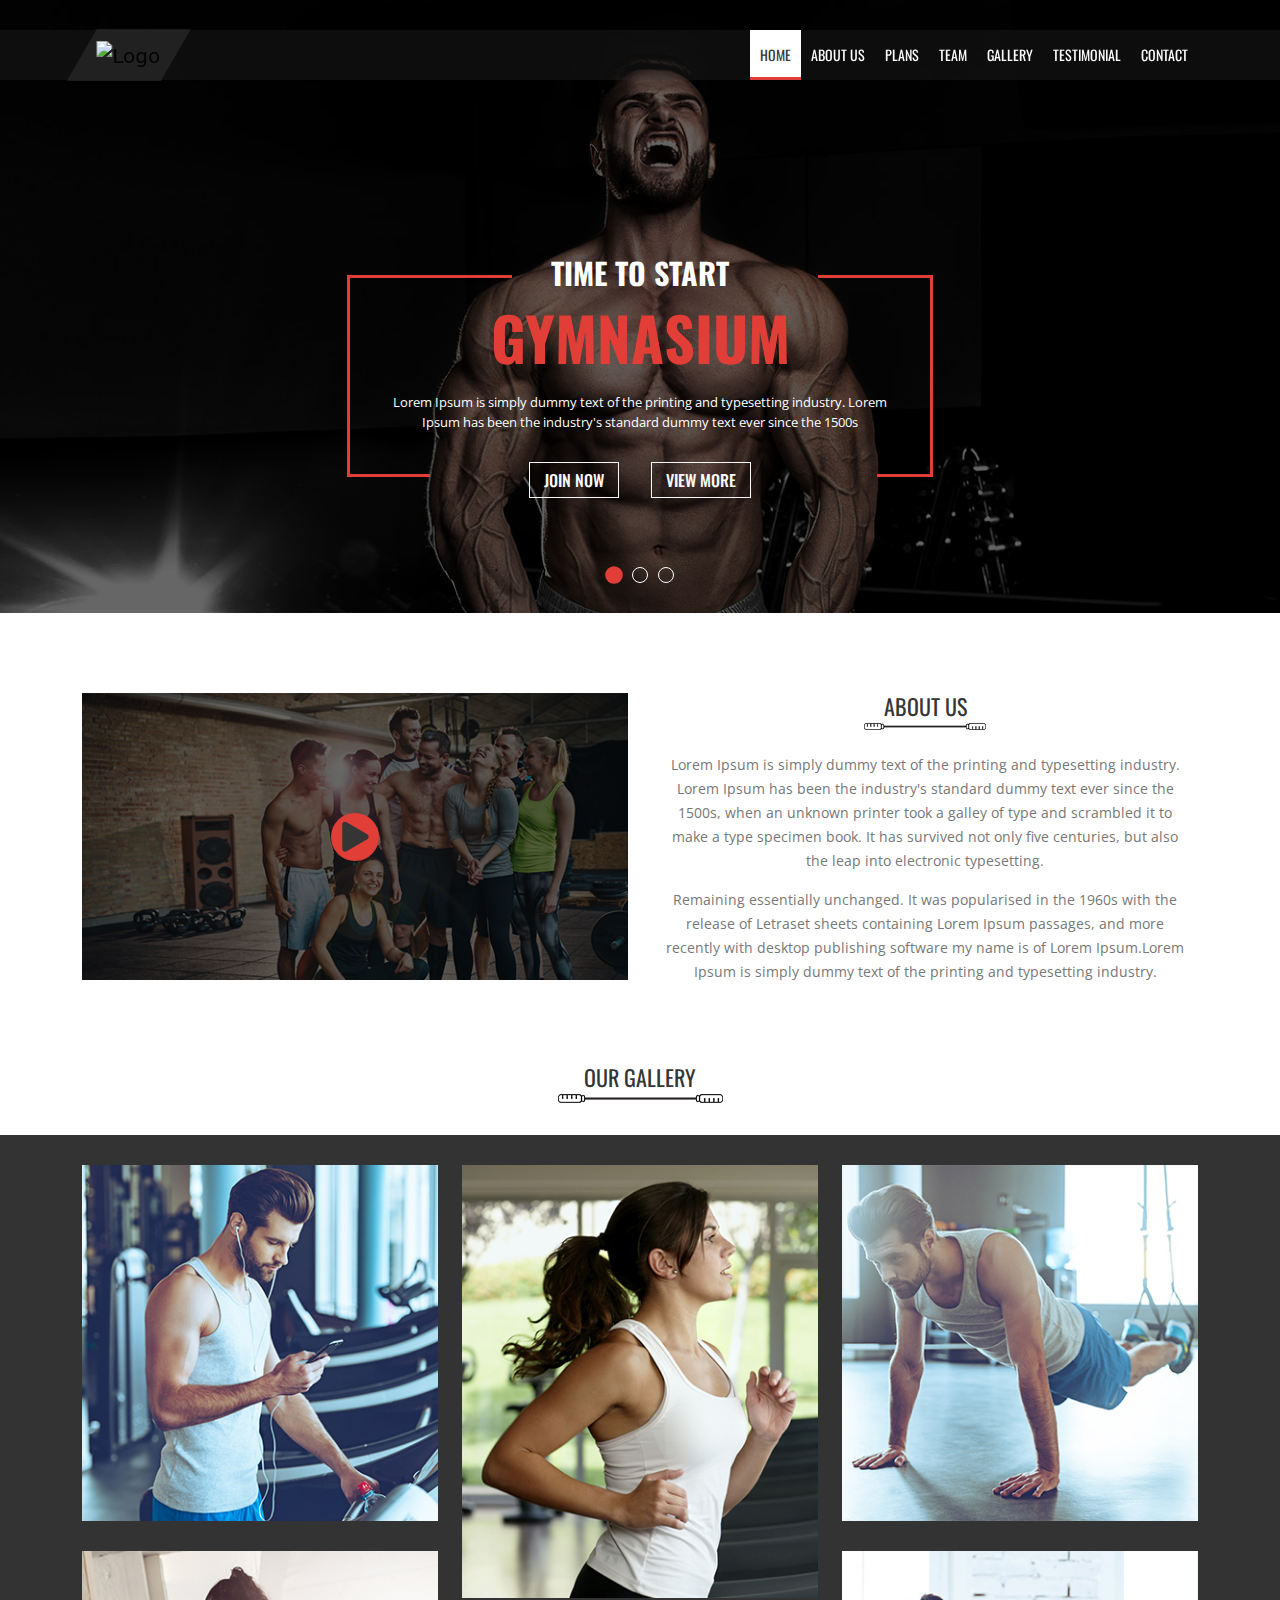
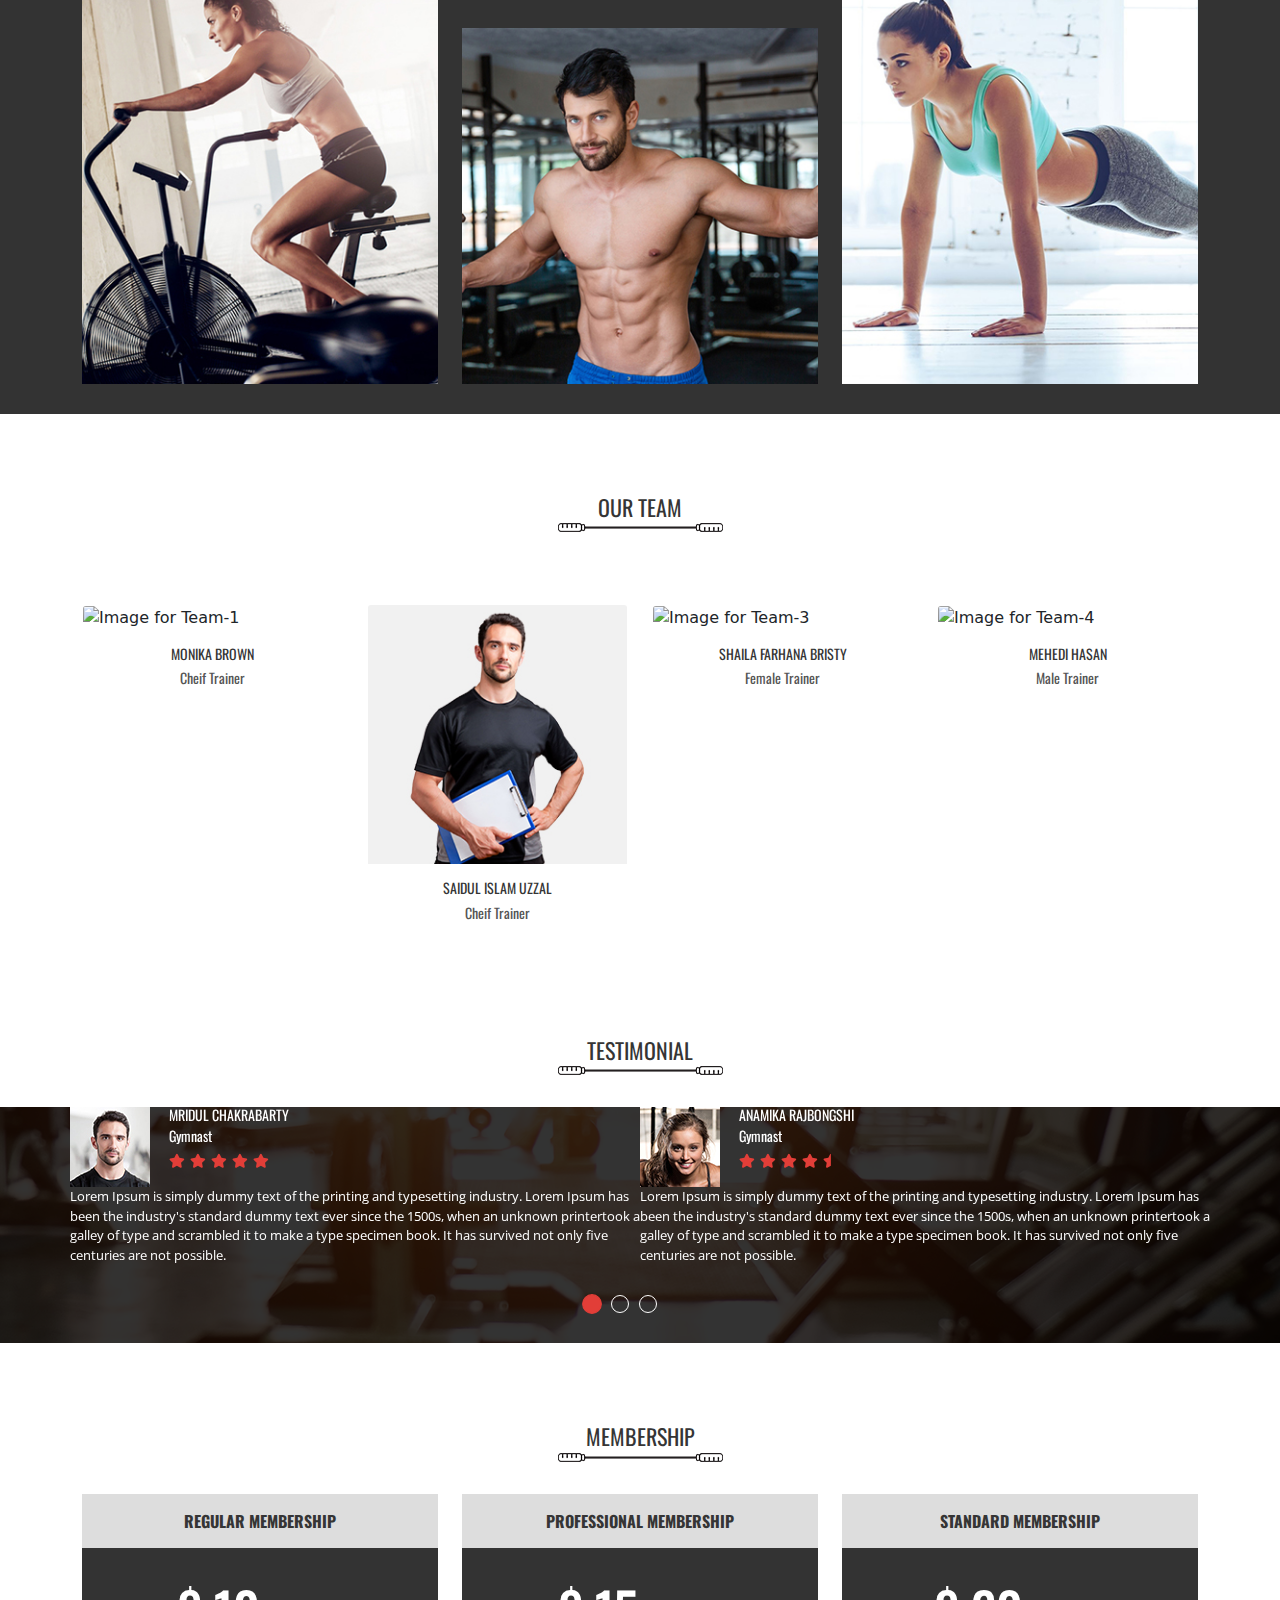
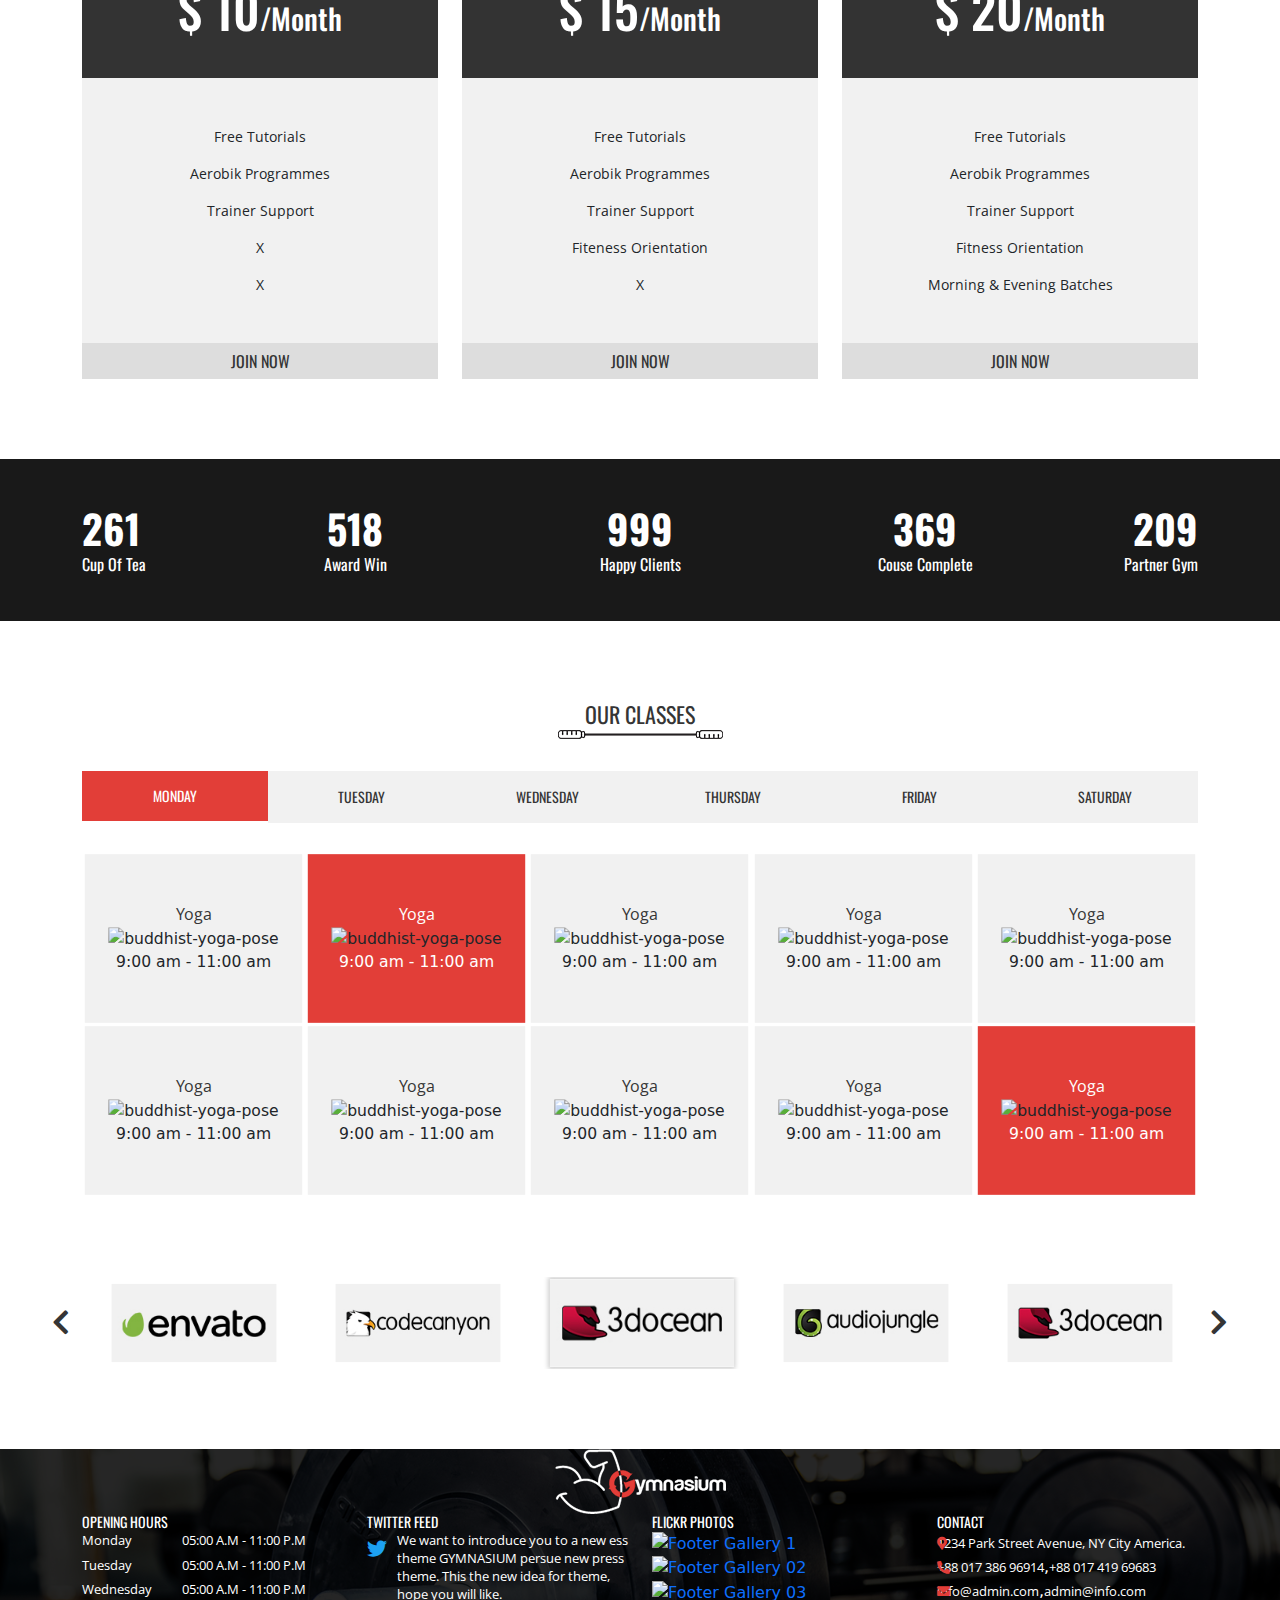
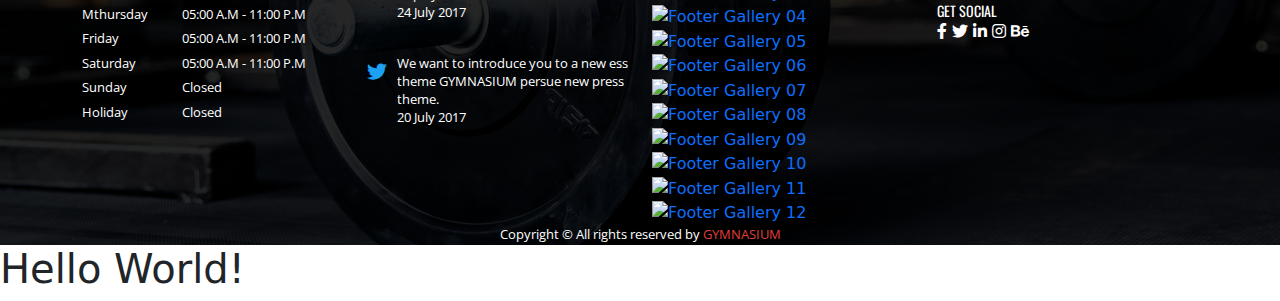
==== commit de8d0cbe: "testing files" ====
--- a/index.html
+++ b/index.html
@@ -28,7 +28,7 @@
 
     
     <!--========= Navbar Starts =========-->
-    <nav class="navbar navbar-expand-lg navbar-light py-0 w-100">
+    <nav class="navbar navbar-expand-md navbar-light py-0 w-100">
         <div class="container">
           <a class="navbar-brand py-0" href="#">
             <img src="images/logo.png" alt="Logo">
@@ -88,7 +88,7 @@
           <div class="container">
             <div class="row">
               <div class="col-lg-6">
-                <div class="banner-text">
+                <div class="banner-text text-md-center">
                   <h3 class="mb-0 text-uppercase text-white osw-bold fs-30">time to start</h3>
                   <h2 class="mb-0 text-uppercase text-brand osw-bold fs-60">gymnasium</h2>
                   <p class="mb-0 text-white open-reg fs-13">Lorem Ipsum is simply dummy text of the printing and typesetting industry. Lorem Ipsum has been the industry's standard dummy text ever since the 1500s</p>
@@ -103,7 +103,7 @@
           <div class="container">
             <div class="row">
               <div class="col-lg-6 ms-lg-auto">
-                <div class="banner-text text-end">
+                <div class="banner-text text-end text-md-center">
                   <h3 class="mb-0 text-uppercase text-white osw-bold fs-30">time to start</h3>
                   <h2 class="mb-0 text-uppercase text-brand osw-bold fs-60">gymnasium</h2>
                   <p class="mb-0 text-white open-reg fs-13">Lorem Ipsum is simply dummy text of the printing and typesetting industry. Lorem Ipsum has been the industry's standard dummy text ever since the 1500s</p>
@@ -1046,6 +1046,7 @@
       </div>
     </footer>
     <!--========= Footer Ends =========-->
+    <h1>Hello World!</h1>
     
     <!--========= JS Files Link Up Starts =========-->
     <script src="js/jquery-2.2.4.min.js"></script>
--- a/css/responsive.css
+++ b/css/responsive.css
@@ -2,8 +2,11 @@
     Extra Samll Device Starts
 ================================== */
 @media (max-width: 575px){
+
+    /* Navbar Starts (xsm device) */
     .navbar{
         background: rgba(226, 62, 56, 0.5);
+        top: 0;
     }
     .navbar .navbar-brand{
         position: static;
@@ -44,8 +47,12 @@
     .navbar .navbar-nav .nav-item .nav-link::after{
         width: 100%;
     }
-    /* Navbar Responsive CSS Ends */
-
+
+    /* Banner Starts (xsm device) */
+    #banner .banner-item {
+        padding-top: 220px;
+        padding-bottom: 75px;
+    }
     #banner .banner-item h3{
         font-size: 24px;
     }
@@ -67,15 +74,289 @@
     #banner .bg1 p{
         padding: 0;
     }
+    
+    /* About Starts (xsm device) */
+    #about {
+        padding-top: 60px;
+        padding-bottom: 60px;
+    }
+    #about .abt-text p {
+        padding: 0;
+    }
+    #about .abt-video{
+        margin-top: 20px;
+    } 
+
+    /* Team Starts (xsm device) */
+    #team {
+        padding-top: 60px;
+        padding-bottom: 18px;
+    }
+
+    /* Funfact Starts (xsm device) */
+    #funfact .fun-item{
+        text-align: center;
+        margin-bottom: 15px;
+    }
+
+    /* Routine Starts (xsm device) */
+    #routine .nav-tabs{
+        flex-wrap: wrap;
+    }
+    #routine .nav-tabs .nav-item {
+        width: 33.33%;
+        margin-bottom: 5px;
+    }
+    #routine .routine-holder ul li{
+        width: 100%;
+    }
+
+    /* Brand Starts (xsm device) */
+    #brand{
+        padding-top: 60px;
+        padding-bottom: 60px;
+    }
+
+    /* Footer Starts (xsm device) */
+    #footer .footer-logo img {
+        padding-top: 20px;
+        padding-bottom: 20px;
+    }
+    #footer .footer-main h4{
+        text-align: center;
+        margin-bottom: 20px;
+    }
+    #footer .footer-main .opening-hours {
+        padding-left: 36px !important;
+    }
 }
 /* ==================================
     Extra Samll Device Ends
 =================================*/
 
 
-
-
-
+/* ==================================
+    Small Device Starts
+================================== */
+@media (min-width: 576px) and (max-width: 767px){
+
+    /* Navbar Starts (sm device) */
+    .navbar{
+        background: rgba(53, 53, 53, 0.6);
+        top: 0;
+    }
+    .navbar .navbar-brand{
+        position: static;
+        padding: 0 !important;
+        transform: skewX(0deg);
+        -webkit-transform: skewX(0deg);
+        -moz-transform: skewX(0deg);
+        -ms-transform: skewX(0deg);
+        -o-transform: skewX(0deg);
+    }
+    .navbar .navbar-brand img{
+        transform: skewX(0deg);
+        -webkit-transform: skewX(0deg);
+        -moz-transform: skewX(0deg);
+        -ms-transform: skewX(0deg);
+        -o-transform: skewX(0deg);
+    }
+    .navbar-light .navbar-toggler{
+        border-color: #fff !important;
+    }
+    .navbar-toggler span{
+        color: #fff;
+    }
+    .navbar-nav{
+        background: rgba(255, 255, 255, 0.5);
+    }
+    .navbar-nav .nav-item .nav-link{
+        color: #353535 !important;
+        text-align: center;
+    }
+    .navbar .navbar-nav .nav-item .nav-link::before{
+        height: 100%;
+        width: 0%;
+    }
+    .navbar .navbar-nav .nav-item .nav-link:hover::before{
+        width: 100%;
+    }
+    .navbar .navbar-nav .nav-item .nav-link::after{
+        width: 100%;
+    }
+    
+    /* Banner Starts (sm device) */
+    #banner .bg1 h3::before,
+    #banner .bg1 h3::after,
+    #banner .bg1 h2::before,
+    #banner .bg1 h2::after,
+    #banner .bg1 p::before,
+    #banner .bg1 p::after
+    {
+        display: none;
+    }
+    #banner .bg1 p {
+        padding: 0;
+    }
+
+    /* About Starts (sm device) */
+    #about {
+        padding-top: 70px;
+	padding-bottom: 70px;
+    }
+    #about .abt-text p {
+        padding: 0;
+    }
+    #about .abt-video{
+        margin-top: 20px;
+    }
+
+    /* Team Starts (sm device) */
+    #team {
+        padding-top: 70px;
+        padding-bottom: 30px;
+    }
+
+    /* Membership Starts (sm device) */
+    #membership {
+        padding-top: 70px;
+        padding-bottom: 70px;
+    }
+
+    /* Funfact Starts (sm device) */
+    #funfact{
+        position: relative;
+    }
+    #funfact .fun-item{
+        margin-bottom: 20px;
+    }
+
+    /* Routine Starts (sm device) */
+    #routine .routine-holder ul li{
+        width: 50%;
+    }
+
+    /* Footer Starts (sm device) */
+    #footer .footer-item .opening-hours{
+        margin-bottom: 30px !important;
+    }
+}
+/* ==================================
+    Small Device Ends
+=================================*/
+
+
+/* ==================================
+    Medium Device Starts
+================================== */
+@media (min-width: 768px) and (max-width: 991px){
+
+    /* Navbar Starts (md device) */
+    .navbar{
+        background: rgba(53, 53, 53, 0.6);
+        top: 0;
+    }
+    .navbar .navbar-brand{
+        position: static;
+        padding: 0 !important;
+        transform: skewX(0deg);
+        -webkit-transform: skewX(0deg);
+        -moz-transform: skewX(0deg);
+        -ms-transform: skewX(0deg);
+        -o-transform: skewX(0deg);
+    }
+    .navbar .navbar-brand img{
+        transform: skewX(0deg);
+        -webkit-transform: skewX(0deg);
+        -moz-transform: skewX(0deg);
+        -ms-transform: skewX(0deg);
+        -o-transform: skewX(0deg);
+    }
+    .navbar-light .navbar-toggler{
+        border-color: #fff !important;
+    }
+    .navbar-toggler span{
+        color: #fff;
+    }
+    .navbar-nav{
+        background: rgba(255, 255, 255, 0.5);
+    }
+    .navbar-nav .nav-item .nav-link{
+        color: #353535 !important;
+        text-align: center;
+    }
+    .navbar .navbar-nav .nav-item .nav-link::before{
+        height: 100%;
+        width: 0%;
+    }
+    .navbar .navbar-nav .nav-item .nav-link:hover::before{
+        width: 100%;
+    }
+    .navbar .navbar-nav .nav-item .nav-link::after{
+        width: 100%;
+    }
+
+    /* Banner Starts (md device) */
+    #banner p {
+        padding: 0 130px;
+    }
+    #banner .bg1 p {
+        padding: 0 130px;
+    }
+    #banner .bg1 h3::before{
+        left: 75px;
+    }
+    #banner .bg1 h3::after{
+        width: 135px;
+        right: 52px;
+        top: 23px;
+    }
+    #banner .bg1 h2::before{
+        left: 75px;
+    }
+    #banner .bg1 h2::after{
+        right: 49px;
+        top: -23px;
+    }
+    #banner .bg1 p::before {
+        width: 58px;
+        left: 75px;
+        bottom: -28px;
+    }
+    #banner .bg1 p::after {
+        width: 53px;
+        right: 49px;
+        bottom: -28px;
+    }
+
+    /* About Starts (md device) */
+    #about .abt-text p {
+        padding: 0;
+    }
+    #about .abt-video{
+        margin-top: 20px;
+    }
+
+    /* Membership Starts (md device) */
+    #membership .member-item h3 {
+        line-height: 95px;
+        font-size: 42px;
+    }
+    #membership .member-item h3 span{
+        font-size: 24px;
+    }
+    #membership .py-5 {
+        padding-top: 2rem !important;
+        padding-bottom: 2rem !important;
+    }
+    #membership .pb-3 {
+        padding-bottom: 0.5rem !important;
+    }
+    
+}
+/* ==================================
+    Medium Device Ends
+=================================*/
 
 
 
